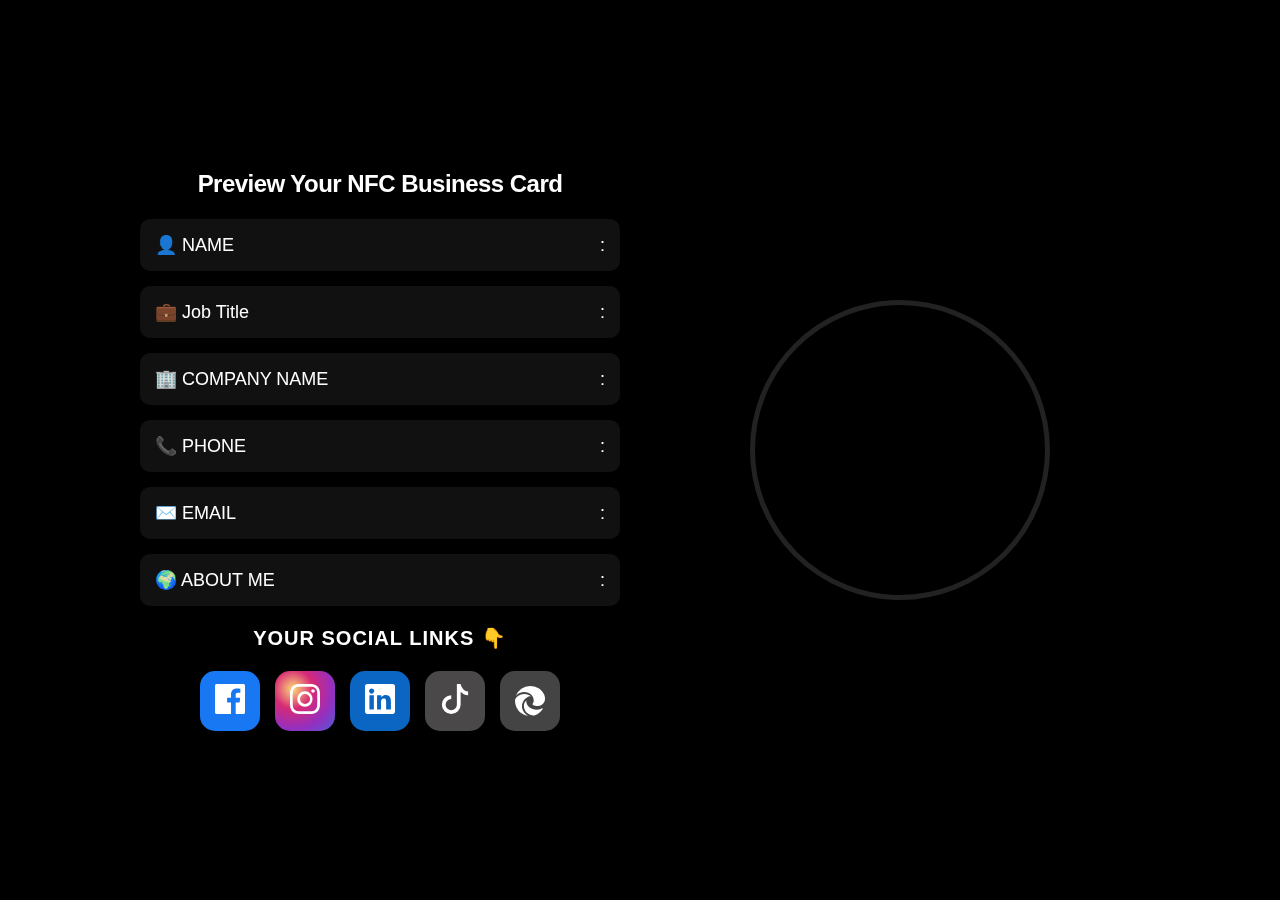
==== profile-preview.html @ 0a877a1e "User" ====
<!DOCTYPE html>
<html lang="en">
<head>
  <meta charset="UTF-8">
  <meta name="viewport" content="width=device-width, initial-scale=1.0">
  <title>Business Card Preview</title>
  <meta property="og:title" content="Main page" />
    <meta name="twitter:title" content="Main page" />
    <meta name="description" content="This is the main (index) page of your project." />
    <meta name="og:description" content="This is the main (index) page of your project." />
    <meta name="twitter:description" content="This is the main (index) page of your project." />
    <meta name="og:image" content="assets/uploads/synq-tech-black.jpg?p=eu3pl4hW" />
    <meta name="twitter:image" content="assets/uploads/synq-tech-black.jpg?p=eu3pl4hW" />
    <link rel="icon" sizes="any" href="assets/svg/favicon-default.svg" type="image/svg+xml">

    <link rel="preconnect" href="https://fonts.gstatic.com/" crossorigin>
    <link href="css/slides-customized.min.css?p=eu3pl4hW&rnd=26129" rel="stylesheet" type="text/css" id="js-slides-css">

    
    <!-- Fonts and Material Icons -->
    <link rel="stylesheet" as="font" href="https://fonts.googleapis.com/css2?family=Material+Icons&display=swap" id="js-google-fonts" />
    <style id="js-slides-fonts">
        .slides { font-family: -apple-system,BlinkMacSystemFont,"Segoe UI",Roboto,Oxygen-Sans,Ubuntu,Cantarell,"Helvetica Neue",sans-serif; }
    </style>
<link rel="stylesheet" type="text/css" href="https://cdn.jsdelivr.net/npm/slick-carousel@1.8.1/slick/slick.css"/>
<link href="css/swiper.min.css" rel="stylesheet" type="text/css">
<link href="css/custom_5Hx3C0cw.css?p=eu3pl4hW&rnd=878998" rel="stylesheet" type="text/css">    
    <link rel="preload" href="assets/svg/icon-set.svg?p=eu3pl4hW" as="image" type="image/svg+xml" crossorigin>

<!-- Global site tag (gtag.js) - Google Analytics -->
<script async src="https://www.googletagmanager.com/gtag/js?id="></script>
<script>
  window.dataLayer = window.dataLayer || [];
  function gtag(){dataLayer.push(arguments);}
  gtag('js', new Date());

  gtag('config', '');
</script>

  <style>
    * {
      margin: 0;
      padding: 0;
      box-sizing: border-box;
      font-family: 'Arial', sans-serif;
    }

    body {
      background-color: #000;
      color: #fff;
      display: flex;
      justify-content: center;
      align-items: center;
      min-height: 100vh;
    }

    .preview-container {
      display: flex;
      max-width: 1000px;
      width: 90%;
      gap: 40px;
      align-items: center;
    }

    .details {
      flex: 1;
    }

    .details h1 {
      font-size: 24px;
      margin-bottom: 20px;
      text-align: center;
    }

    .info-item {
      display: flex;
      align-items: center;
      justify-content: space-between;
      background-color: #111;
      padding: 15px;
      margin-bottom: 15px;
      border-radius: 10px;
      font-size: 18px;
      cursor: pointer;
      transition: background-color 0.3s;
    }

    .info-item:hover {
      background-color: #333;
    }

    .social-links {
      margin-top: 20px;
      text-align: center;
    }

    .social-links h2 {
      margin-bottom: 10px;
      font-size: 16px;
      text-transform: uppercase;
    }

    .social-icons {
      display: grid;
      grid-template-columns: repeat(3, 1fr);
      gap: 10px;
      justify-items: center;
    }

    .social-button {
      background-color: #222;
      border: none;
      border-radius: 10px;
      padding: 15px;
      cursor: pointer;
      transition: background-color 0.3s;
    }

    .social-button:hover {
      background-color: #444;
    }

    .social-button svg {
      width: 24px;
      height: 24px;
      fill: #fff;
    }

    .avatar {
      flex: 1;
      display: flex;
      justify-content: center;
    }

    .avatar img {
      width: 300px;
      height: 300px;
      border-radius: 50%;
      object-fit: cover;
      border: 5px solid #222;
    }
    .social-links {
      text-align: center;
    }

    .social-links h2 {
      font-size: 20px;
      margin-bottom: 20px;
      text-transform: uppercase;
      letter-spacing: 1px;
    }

    .social-icons {
      display: flex;
      gap: 15px;
      justify-content: center;
    }

    .social-button {
      width: 60px;
      height: 60px;
      border-radius: 15px;
      display: flex;
      justify-content: center;
      align-items: center;
      transition: transform 0.3s;
      cursor: pointer;
    }

    .social-button:hover {
      transform: scale(1.1);
    }

    /* Specific Colors for Each Platform */
    .facebook {
      background-color: #1877F2;
    }

    .instagram {
      background: radial-gradient(circle at 30% 30%, #feda75, #d62976, #962fbf, #4f5bd5);
    }

    .linkedin {
      background-color: #0A66C2;
    }

    .tiktok {
      background-color: #4a4848;
      
    }

    .website {
      background-color: #444;
    }

    .social-button svg {
      width: 30px;
      height: 30px;
      fill: #fff;
    }
  </style>
</head>
<body>
  <nav class="sidebar" data-sidebar-id="1">
    <div class="close"><svg><use href="assets/svg/icons.svg#close"></use></svg></div>
    <div class="content">
       <div class="center"><a class="button blue rounded small" href="login.html">LOGIN</a> <a class="button green rounded small" href="pricing.html">BUY CARD</a></div>
      <ul class="mainMenu margin-top-3">
        <li><a href="index.html">HOME</a></li>
        <li><a href="how-it-works.html">HOW IT WORKS</a></li>
        <li><a href="pricing.html">PRICING</a></li>
        <li><a href="contact.html">CONTACT US</a></li>
      </ul>
       <ul class="subMenu small opacity-8">
        <li><a href="#">FAQ</a></li>
        <li><a href="#">TERMS & CONDITIONS</a></li>
        <li><a href="#">ABOUT US</a></li>
       
      </ul>
      <ul class="social opacity-8">
        <li><a href="#"><svg><use href="assets/svg/icons.svg#facebook"></use></svg></a></li>
        <li><a href="#"><svg><use href="assets/svg/icons.svg#twitter"></use></svg></a></li>
        <li><a href="#"><svg><use href="assets/svg/icons.svg#instagram"></use></svg></a></li>
      </ul>
    </div>
  </nav>

  
  <div class="preview-container">
    <!-- Left Side: Details -->
    <div class="details">
      <h1>Preview Your NFC Business Card</h1>

      <div class="info-item">
        <span>👤 NAME</span>
        <span>:</span>
      </div>

      <div class="info-item">
        <span>💼 Job Title</span>
        <span>:</span>
      </div>

      <div class="info-item">
        <span>🏢 COMPANY NAME</span>
        <span>:</span>
      </div>

      <div class="info-item">
        <span>📞 PHONE</span>
        <span>:</span>
      </div>

      <div class="info-item">
        <span>✉️ EMAIL</span>
        <span>:</span>
      </div>

      <div class="info-item">
        <span>🌍 ABOUT ME</span>
        <span>:</span>
      </div>

      <div class="social-links">
        <h2>Your Social Links 👇</h2>
        <div class="social-icons">
          <!-- Facebook -->
          <div class="social-button facebook">
            <a href="https://www.facebook.com/@yourprofile" title="facebook" target="_blank">
            <svg xmlns="http://www.w3.org/2000/svg" viewBox="0 0 24 24">
              <path d="M22.675 0H1.325C.594 0 0 .593 0 1.324v21.351C0 23.407.593 24 1.325 24H12.82v-9.294H9.692v-3.622h3.127V8.412c0-3.1 1.893-4.788 4.658-4.788 1.324 0 2.462.099 2.795.143v3.24l-1.917.001c-1.504 0-1.794.715-1.794 1.763v2.312h3.587l-.467 3.622h-3.12V24h6.116c.73 0 1.324-.593 1.324-1.325V1.325C24 .593 23.407 0 22.675 0z"/>
            </svg>
          </a>
          </div>
    
          <!-- Instagram -->
          <div class="social-button instagram">
            <a href="https://www.instagram.com/@yourprofile" title="instagram" target="_blank">
              <svg xmlns="http://www.w3.org/2000/svg" width="16" height="16" fill="currentColor" class="bi bi-instagram" viewBox="0 0 16 16">
                <path d="M8 0C5.829 0 5.556.01 4.703.048 3.85.088 3.269.222 2.76.42a3.9 3.9 0 0 0-1.417.923A3.9 3.9 0 0 0 .42 2.76C.222 3.268.087 3.85.048 4.7.01 5.555 0 5.827 0 8.001c0 2.172.01 2.444.048 3.297.04.852.174 1.433.372 1.942.205.526.478.972.923 1.417.444.445.89.719 1.416.923.51.198 1.09.333 1.942.372C5.555 15.99 5.827 16 8 16s2.444-.01 3.298-.048c.851-.04 1.434-.174 1.943-.372a3.9 3.9 0 0 0 1.416-.923c.445-.445.718-.891.923-1.417.197-.509.332-1.09.372-1.942C15.99 10.445 16 10.173 16 8s-.01-2.445-.048-3.299c-.04-.851-.175-1.433-.372-1.941a3.9 3.9 0 0 0-.923-1.417A3.9 3.9 0 0 0 13.24.42c-.51-.198-1.092-.333-1.943-.372C10.443.01 10.172 0 7.998 0zm-.717 1.442h.718c2.136 0 2.389.007 3.232.046.78.035 1.204.166 1.486.275.373.145.64.319.92.599s.453.546.598.92c.11.281.24.705.275 1.485.039.843.047 1.096.047 3.231s-.008 2.389-.047 3.232c-.035.78-.166 1.203-.275 1.485a2.5 2.5 0 0 1-.599.919c-.28.28-.546.453-.92.598-.28.11-.704.24-1.485.276-.843.038-1.096.047-3.232.047s-2.39-.009-3.233-.047c-.78-.036-1.203-.166-1.485-.276a2.5 2.5 0 0 1-.92-.598 2.5 2.5 0 0 1-.6-.92c-.109-.281-.24-.705-.275-1.485-.038-.843-.046-1.096-.046-3.233s.008-2.388.046-3.231c.036-.78.166-1.204.276-1.486.145-.373.319-.64.599-.92s.546-.453.92-.598c.282-.11.705-.24 1.485-.276.738-.034 1.024-.044 2.515-.045zm4.988 1.328a.96.96 0 1 0 0 1.92.96.96 0 0 0 0-1.92m-4.27 1.122a4.109 4.109 0 1 0 0 8.217 4.109 4.109 0 0 0 0-8.217m0 1.441a2.667 2.667 0 1 1 0 5.334 2.667 2.667 0 0 1 0-5.334"/>
              </svg>           
          </a>
          </div>
    
          <!-- LinkedIn -->
          <div class="social-button linkedin">
            <a href="https://www.linkedin.com/@yourprofile" title="LinkedIn" target="_blank">
            <svg xmlns="http://www.w3.org/2000/svg" viewBox="0 0 24 24">
              <path d="M22.23 0H1.77C.792 0 0 .774 0 1.729v20.542C0 23.227.792 24 1.77 24h20.46c.977 0 1.77-.774 1.77-1.729V1.729C24 .774 23.207 0 22.23 0zM7.088 20.452H3.543V9.045h3.545v11.407zM5.315 7.775c-1.148 0-2.078-.937-2.078-2.095 0-1.157.93-2.094 2.078-2.094 1.146 0 2.078.937 2.078 2.094 0 1.158-.932 2.095-2.078 2.095zM20.452 20.452h-3.545v-5.68c0-1.355-.026-3.103-1.891-3.103-1.892 0-2.182 1.476-2.182 2.994v5.789H9.636V9.045h3.4v1.561h.048c.474-.899 1.637-1.848 3.373-1.848 3.607 0 4.272 2.373 4.272 5.463v6.231z"/>
            </svg>
          </a>
          </div>

          <!-- Tik-tok -->
          <div class="social-button tiktok">
            <a href="https://www.tiktok.com/@yourprofile" title="TikTok" target="_blank">
              <svg xmlns="http://www.w3.org/2000/svg" width="16" height="16" fill="currentColor" class="bi bi-tiktok" viewBox="0 0 16 16">
                <path d="M9 0h1.98c.144.715.54 1.617 1.235 2.512C12.895 3.389 13.797 4 15 4v2c-1.753 0-3.07-.814-4-1.829V11a5 5 0 1 1-5-5v2a3 3 0 1 0 3 3z"/>
              </svg>
            </a>
          </div>
          
           <!-- Website -->
           <div class="social-button website">
            <a href="https://www.website.com/" title="website" target="_blank"></a>
            <svg xmlns="http://www.w3.org/2000/svg" width="16" height="16" fill="currentColor" class="bi bi-browser-edge" viewBox="0 0 16 16">
              <path d="M9.482 9.341c-.069.062-.17.153-.17.309 0 .162.107.325.3.456.877.613 2.521.54 2.592.538h.002c.667 0 1.32-.18 1.894-.519A3.84 3.84 0 0 0 16 6.819c.018-1.316-.44-2.218-.666-2.664l-.04-.08C13.963 1.487 11.106 0 8 0A8 8 0 0 0 .473 5.29C1.488 4.048 3.183 3.262 5 3.262c2.83 0 5.01 1.885 5.01 4.797h-.004v.002c0 .338-.168.832-.487 1.244l.006-.006z"/>
              <path d="M.01 7.753a8.14 8.14 0 0 0 .753 3.641 8 8 0 0 0 6.495 4.564 5 5 0 0 1-.785-.377h-.01l-.12-.075a5.5 5.5 0 0 1-1.56-1.463A5.543 5.543 0 0 1 6.81 5.8l.01-.004.025-.012c.208-.098.62-.292 1.167-.285q.194.001.384.033a4 4 0 0 0-.993-.698l-.01-.005C6.348 4.282 5.199 4.263 5 4.263c-2.44 0-4.824 1.634-4.99 3.49m10.263 7.912q.133-.04.265-.084-.153.047-.307.086z"/>
              <path d="M10.228 15.667a5 5 0 0 0 .303-.086l.082-.025a8.02 8.02 0 0 0 4.162-3.3.25.25 0 0 0-.331-.35q-.322.168-.663.294a6.4 6.4 0 0 1-2.243.4c-2.957 0-5.532-2.031-5.532-4.644q.003-.203.046-.399a4.54 4.54 0 0 0-.46 5.898l.003.005c.315.441.707.821 1.158 1.121h.003l.144.09c.877.55 1.721 1.078 3.328.996"/>
            </svg>
          </a>
          </div>

        </div>
      </div>
    </div>

    <!-- Right Side: Avatar -->
    <div class="avatar">
      <img src="https://via.placeholder.com/300" alt="Avatar">
    </div>
  </div>

</body>
</html>
---- css/slides-customized.min.css ----
﻿html,body,div,span,applet,object,iframe,h1,h2,h3,h4,h5,h6,p,hr,blockquote,pre,a,abbr,acronym,address,big,cite,code,del,dfn,em,img,ins,kbd,q,s,samp,small,strike,strong,sub,sup,tt,var,b,u,i,center,dl,dt,dd,ol,ul,li,fieldset,form,label,legend,table,caption,tbody,tfoot,thead,tr,th,td,article,aside,canvas,details,embed,figure,figcaption,footer,header,hgroup,menu,nav,output,ruby,section,summary,time,mark,audio,video{border:0;vertical-align:baseline;margin:0;padding:0}article,aside,details,figcaption,figure,footer,header,hgroup,menu,nav,section{display:block}ol,ul,li{list-style:none}blockquote,q{quotes:none}blockquote:before,blockquote:after,q:before,q:after{content:none}table{border-collapse:collapse;border-spacing:0}b,strong{font-weight:600}html{position:static !important;top:0 !important;box-sizing:border-box}*,*:before,*:after{box-sizing:inherit}.white{background:#fff !important;color:#fff !important}.white svg{fill:#fff !important}.text-white{color:#fff !important}.text-white.button svg{fill:#fff !important}.stroke.button.white{color:#fff !important;border-color:#fff !important}.stroke.button.white svg{fill:#fff !important}.customBlueButton{background:#515776 !important;color:#fff !important}.customBlueButton svg{fill:#fff !important}.text-customBlueButton{color:#515776 !important}.text-customBlueButton.button svg{fill:#515776 !important}.stroke.button.customBlueButton{color:#515776 !important;border-color:#515776 !important}.stroke.button.customBlueButton svg{fill:#515776 !important}.customBlue{background:#ebf3fe !important;color:#fff !important}.customBlue svg{fill:#fff !important}.text-customBlue{color:#ebf3fe !important}.text-customBlue.button svg{fill:#ebf3fe !important}.stroke.button.customBlue{color:#ebf3fe !important;border-color:#ebf3fe !important}.stroke.button.customBlue svg{fill:#ebf3fe !important}.customBlueButton-2{background:#e9f4fe !important;color:#fff !important}.customBlueButton-2 svg{fill:#fff !important}.text-customBlueButton-2{color:#e9f4fe !important}.text-customBlueButton-2.button svg{fill:#e9f4fe !important}.stroke.button.customBlueButton-2{color:#e9f4fe !important;border-color:#e9f4fe !important}.stroke.button.customBlueButton-2 svg{fill:#e9f4fe !important}.customBlue-2{background:#21334a !important;color:#fff !important}.customBlue-2 svg{fill:#fff !important}.text-customBlue-2{color:#21334a !important}.text-customBlue-2.button svg{fill:#21334a !important}.stroke.button.customBlue-2{color:#21334a !important;border-color:#21334a !important}.stroke.button.customBlue-2 svg{fill:#21334a !important}:focus{outline:none !important}html{margin:0;padding:0;overflow:hidden;-webkit-backface-visibility:hidden;backface-visibility:hidden}body{width:100%;height:100%}html,body{max-width:100%;overflow-x:hidden;-webkit-tap-highlight-color:transparent}html.scrollable,html.scrollable body{overflow-y:auto;-webkit-overflow-scrolling:touch}img{max-width:100%;display:inline-block}img.round{border-radius:999px}img.rounded{border-radius:6px}.slides{color:#fff;fill:#fff;hyphens:none;background:#111;-webkit-font-smoothing:antialiased}.slides.bodyWhite{background:#fff}.slides.desktopSwipe{cursor:-webkit-grab}.slides.desktopSwipe:active{cursor:-webkit-grabbing}.slides.desktopSwipe .slide .container .wrap{cursor:inherit}.button{display:inline-block;border-radius:3px;padding:14px 22px;color:#fff;border:none;outline:none;text-decoration:none;background:#202020;font-size:16px;line-height:1.5;font-weight:500;text-align:center;vertical-align:top;cursor:pointer;overflow:hidden;backface-visibility:hidden;letter-spacing:normal !important;position:relative;white-space:nowrap;transform:translate3d(0, 0, 0);box-shadow:0 1px 4px rgba(0, 0, 0, 0.1),0 2px 6px rgba(0, 0, 0, 0.1);-webkit-appearance:none;margin-bottom:10px;transition:.3s;user-select:none !important}@media(max-width: 767px){.button{max-width:100%;white-space:normal}}.slide .button,.popup .button{margin-left:5px;margin-right:5px}.slide .button.small,.popup .button.small{margin-left:4px;margin-right:4px}.button.wide{margin-left:0 !important;margin-right:0 !important}.button .material-icons{position:relative;vertical-align:middle;margin-right:8px;font-size:20px;top:-2px;user-select:none !important}.button .material-icons.small{font-size:17px;bottom:1px}.button .material-icons.right{margin-left:8px;margin-right:0px}.button svg{width:20px;height:20px;margin-top:-3px;vertical-align:middle;margin-right:10px;pointer-events:none !important;position:relative}.button svg *{pointer-events:none !important}.button svg.right{margin-right:0;margin-left:10px}.button.actionButton{display:inline-block;height:42px;width:42px;padding:12px;border-radius:40px;z-index:999;background:rgba(0, 0, 0, 0.3);line-height:1;box-shadow:0 0 0 1px rgba(255, 255, 255, 0.05);cursor:pointer;-ms-touch-action:manipulation;touch-action:manipulation;vertical-align:top}.button.actionButton svg{width:18px;height:18px;fill:#fff !important;top:2px;vertical-align:bottom}.button.actionButton .material-icons{margin:0;position:relative;left:-3px;top:-3px;font-size:24px}.button.actionButton.big{width:50px;height:50px;padding:16px}.button.actionButton.big .material-icons{font-size:24px}.button.actionButton.big svg{width:22px;height:22px;left:-2px;top:0px}.button.actionButton.larger{width:80px;height:80px;padding:21px}.button.actionButton.larger .material-icons{font-size:38px;top:0;left:0}.button.actionButton.larger svg{margin:0 auto;width:30px;height:30px;left:0px;top:4px}.button.actionButton.stroke{box-shadow:none;padding:10px}.button.actionButton:hover:not(:active){transform:translateY(0) !important}.button.actionButton.rounded{border-radius:6px}.button.actionButton svg,.slide.whiteSlide .button.actionButton svg{fill:#fff}.button.actionButton.sound [class*=sound-]{position:absolute;opacity:0;transition:.5s;left:13px;top:16px}.button.actionButton.sound.stroke [class*=sound-]{left:11px;top:14px}.button.actionButton.sound.playing .sound-on,.button.actionButton.sound:not(.playing) .sound-off{opacity:1}.button.actionButton.transparent{background-color:transparent}.button:hover{box-shadow:0 2px 4px rgba(0, 0, 0, 0.15),0 3px 9px rgba(0, 0, 0, 0.15);opacity:1;transform:translateY(0px) !important;transition:.35s !important}.button:hover:after{opacity:.5}.button:active{box-shadow:0 3px 6px 0 rgba(0, 0, 0, 0.1),0 0px 10px 0 rgba(0, 0, 0, 0.1),0 1px 4px -1px rgba(0, 0, 0, 0.1);transform:translateY(2px) !important;transition:.35s !important}.button:active:after{opacity:1}.button.uppercase{font-size:15px;padding-top:15px;padding-bottom:15px}.button.lowercase{text-transform:lowercase;letter-spacing:0em;font-weight:300}.button.round{border-radius:99px;padding-left:24px;padding-right:24px}.button.rounded{border-radius:6px}.button.rectangular{border-radius:1px}.button.square{border-radius:0px}.button.stroke{color:#202020;border:2px solid;background-color:transparent !important;padding:12px 20px}.slide.whiteSlide .button.stroke{color:#202020}.button.stroke.round{padding-left:26px;padding-right:26px}.button.stroke.uppercase{padding-top:13px;padding-bottom:13px}.button.stroke.uppercase svg{margin-bottom:-2px}.button.stroke.uppercase.small{padding:11px 15px}.button.stroke.small{border:1px solid;padding-top:9px;padding-bottom:9px}@media(min-width: 768px){.button.stroke.big{padding:14px 28px}.button.stroke.big.uppercase{padding-top:16px;padding-bottom:16px}}.button.stroke:not(.flat):hover{box-shadow:inset 0 -100px 0 rgba(41, 41, 41, 0.05),0 4px 6px 0 rgba(0, 0, 0, 0.1),0 1px 10px 0 rgba(0, 0, 0, 0.1),0 2px 4px -1px rgba(0, 0, 0, 0.1)}.button.thin-stroke{color:#202020;font-weight:300;border:1px solid;background-color:transparent !important;padding:13px 21px 13px}.slide.whiteSlide .button.thin-stroke{color:#202020}.button.thin-stroke.small{padding:9px 15px}.button.flat:not(:hover){box-shadow:none}.button:not(.stroke) svg{fill:#fff}.button.small{font-size:15px;font-weight:500;padding:10px 16px 10px}.button.small .material-icons{vertical-align:bottom;position:relative;font-size:18px;margin-right:8px;bottom:1px}.button.small .material-icons.right{margin-left:8px;margin-right:0px}.button.small svg{width:16px;height:16px;margin-right:10px;top:0px}.button.small svg.right{margin-right:0;margin-left:10px}.button.small.round{padding-left:18px;padding-right:18px}.button.small.rounded{border-radius:6px}.button.small.uppercase{font-size:12px;padding:12px 16px;letter-spacing:.125em}.button.small.uppercase.round{padding-left:19px;padding-right:19px}@media(min-width: 768px){.button.big{font-size:20px;padding:16px 26px}.button.big.round{padding-left:28px;padding-right:28px}.button.big.rounded{border-radius:7px}.button.big.uppercase{font-size:16px;padding:19px 28px}.button.big.uppercase.round{padding-left:32px;padding-right:32px}.button.big .material-icons{margin-right:10px;font-size:24px;top:-2px}.button.big .material-icons.right{margin-left:10px;margin-right:0px}.button.big svg{width:24px;height:24px;margin-right:11px;top:0}.button.big svg.right{margin-right:0;margin-left:11px}}.button.empty{padding:0 !important;background-color:transparent !important;font-size:0 !important;margin:0;box-shadow:none}.button.hollow{padding:0 !important;background-color:transparent !important;font-size:0 !important;box-shadow:none !important}.button.hollow svg{margin:0}.button.shade{position:relative}.button.shade:after{content:"";position:absolute;top:0;left:0;width:100%;height:100%;background:#292929;opacity:0;transition:.25s}.button.shade:hover:after{opacity:.15}.button.shade:active:after{opacity:.2}.button.play{width:90px;height:90px;border-radius:50%;padding:27px;margin-left:0px;margin-right:0px}.button.play svg{fill:#fff;width:35px;height:36px;margin:0}.button.play.small{width:60px;height:60px;border-radius:50%;padding:17px 19px}.button.play.small svg{fill:#fff;width:23px;height:23px}.button.play:hover{transform:scale(1.05)}.button.gradient{position:relative}.button.gradient:before{content:"";position:absolute;top:0;left:0;width:100%;height:100%;background:-webkit-gradient(linear, left top, left bottom, from(#fff), to(#000));background:linear-gradient(to bottom, #fff 0%, #000 100%);z-index:-1;opacity:.1}.form-group-left{border-top-right-radius:0 !important;border-bottom-right-radius:0 !important;margin-right:0 !important}.form-group-center{border-radius:0 !important;margin-right:0 !important;margin-left:0 !important}.form-group-right{border-top-left-radius:0 !important;border-bottom-left-radius:0 !important;margin-left:0 !important}.slide.whiteSlide .button.white:hover{box-shadow:0 4px 6px 0 rgba(0, 0, 0, 0.1),0 1px 10px 0 rgba(0, 0, 0, 0.1)}.slide.whiteSlide .button.white:hover:after{opacity:.3}.roundButton{border-radius:50px;height:50px;width:50px;padding:14px;margin:5px}.roundButton svg{bottom:2px}@media(max-width: 319px){.button.uppercase,.uppercase{letter-spacing:.07em}}.button.uppercase{letter-spacing:.125em !important;text-indent:-0.1em !important;font-weight:700 !important}.material-icons{font-family:"Material Icons";font-weight:normal;font-style:normal;font-size:24px;display:inline-block;line-height:1;text-transform:none;letter-spacing:normal;word-wrap:normal;white-space:nowrap;direction:ltr;-webkit-font-smoothing:antialiased;text-rendering:optimizeLegibility;-moz-osx-font-smoothing:grayscale;font-feature-settings:"liga"}.material-icons.md-18{font-size:18px}.material-icons.md-24{font-size:24px}.material-icons.md-36{font-size:36px}.material-icons.md-48{font-size:48px}.slide.whiteSlide svg:not(.noFill){fill:#202020}.svgContainer,.embedContainer{position:relative;width:100%;height:0;padding:0}.svgContainer svg.scale,.embedContainer .scale{position:absolute;height:100%;width:100%;left:0;top:0}.dots{font-size:0}.dot{padding:7px;display:inline-block}.dot:after{content:"";display:inline-block;width:6px;height:6px;background:#fff;border-radius:50%;opacity:.5;transition:.25s}.dot.big .dot:after{width:14px;height:14px}.slide.whiteSlide .dot:after{background:#111}.slides:not(.mobile).dot:hover:after{transform:scale(1.333333);opacity:1}.dot:active:after,.dot.selected:after{opacity:1;transform:scale(1.675)}.tabs{color:#fff;max-width:260px;border-radius:5px}.tabs li{padding:16px 20px;letter-spacing:2.5px;font-size:12px;transition:.15s;margin-top:-1px;border:1px solid rgba(255, 255, 255, 0.3)}.tabs li:not(:last-child){border-bottom:0}.tabs li:first-child{border-radius:6px 6px 0 0}.tabs li:last-child{border-radius:0 0 6px 6px}.tabs li.selected{background:#fff;color:#202020}.slide.whiteSlide .tabs li{border-color:#e5e5e5;color:#202020}.slide.whiteSlide .tabs li.selected{background:#202020;border-color:#202020;color:#fff}.links li{font-size:17px;letter-spacing:0;padding:4px 0}.slides-form{font-family:inherit}.slides-form button{font-family:inherit}.slides-form label,.slides-form .label{display:block;font-size:14px;margin-top:12px;margin-bottom:2px}.slides-form label.uppercase,.slides-form .label.uppercase{font-size:14px}.slides-form input[type=text],.slides-form input[type=name],.slides-form input[type=email],.slides-form input[type=password],.slides-form input[type=tel],.slides-form input[type=number],.slides-form textarea,.slides-form select{font-family:inherit;background-color:#fff;position:relative;background:#fff;padding:16px;border:none;font-size:16px;color:#242424;outline:none;border-radius:3px;width:100%;-webkit-appearance:none;-moz-appearance:none;appearance:none;border:1px solid rgba(0, 0, 0, 0.1);transition:.15s}.slides-form input[type=text].flat,.slides-form input[type=text]:focus,.slides-form input[type=name].flat,.slides-form input[type=name]:focus,.slides-form input[type=email].flat,.slides-form input[type=email]:focus,.slides-form input[type=password].flat,.slides-form input[type=password]:focus,.slides-form input[type=tel].flat,.slides-form input[type=tel]:focus,.slides-form input[type=number].flat,.slides-form input[type=number]:focus,.slides-form textarea.flat,.slides-form textarea:focus,.slides-form select.flat,.slides-form select:focus{border-color:rgba(0, 0, 0, 0.2)}.slides-form input[type=text]:hover,.slides-form input[type=name]:hover,.slides-form input[type=email]:hover,.slides-form input[type=password]:hover,.slides-form input[type=tel]:hover,.slides-form input[type=number]:hover,.slides-form textarea:hover,.slides-form select:hover{border-color:rgba(0, 0, 0, 0.2)}.slides-form input[type=text]:focus,.slides-form input[type=name]:focus,.slides-form input[type=email]:focus,.slides-form input[type=password]:focus,.slides-form input[type=tel]:focus,.slides-form input[type=number]:focus,.slides-form textarea:focus,.slides-form select:focus{border-color:#2671db;z-index:10}.slides-form input[type=text]:focus::-webkit-input-placeholder,.slides-form input[type=name]:focus::-webkit-input-placeholder,.slides-form input[type=email]:focus::-webkit-input-placeholder,.slides-form input[type=password]:focus::-webkit-input-placeholder,.slides-form input[type=tel]:focus::-webkit-input-placeholder,.slides-form input[type=number]:focus::-webkit-input-placeholder,.slides-form textarea:focus::-webkit-input-placeholder,.slides-form select:focus::-webkit-input-placeholder{color:#242424;font-weight:400;opacity:0}.slides-form input[type=text]:focus:-moz-placeholder,.slides-form input[type=name]:focus:-moz-placeholder,.slides-form input[type=email]:focus:-moz-placeholder,.slides-form input[type=password]:focus:-moz-placeholder,.slides-form input[type=tel]:focus:-moz-placeholder,.slides-form input[type=number]:focus:-moz-placeholder,.slides-form textarea:focus:-moz-placeholder,.slides-form select:focus:-moz-placeholder{color:#242424;font-weight:400;opacity:0}.slides-form input[type=text]:focus::-moz-placeholder,.slides-form input[type=name]:focus::-moz-placeholder,.slides-form input[type=email]:focus::-moz-placeholder,.slides-form input[type=password]:focus::-moz-placeholder,.slides-form input[type=tel]:focus::-moz-placeholder,.slides-form input[type=number]:focus::-moz-placeholder,.slides-form textarea:focus::-moz-placeholder,.slides-form select:focus::-moz-placeholder{color:#242424;font-weight:400;opacity:0}.slides-form input[type=text]:focus:-ms-input-placeholder,.slides-form input[type=name]:focus:-ms-input-placeholder,.slides-form input[type=email]:focus:-ms-input-placeholder,.slides-form input[type=password]:focus:-ms-input-placeholder,.slides-form input[type=tel]:focus:-ms-input-placeholder,.slides-form input[type=number]:focus:-ms-input-placeholder,.slides-form textarea:focus:-ms-input-placeholder,.slides-form select:focus:-ms-input-placeholder{color:#242424;font-weight:400;opacity:0}.slides-form input[type=text]:not(textarea).round,.slides-form input[type=name]:not(textarea).round,.slides-form input[type=email]:not(textarea).round,.slides-form input[type=password]:not(textarea).round,.slides-form input[type=tel]:not(textarea).round,.slides-form input[type=number]:not(textarea).round,.slides-form textarea:not(textarea).round,.slides-form select:not(textarea).round{border-radius:22px;padding-left:22px;padding-right:22px}.slides-form input[type=text].rounded,.slides-form input[type=name].rounded,.slides-form input[type=email].rounded,.slides-form input[type=password].rounded,.slides-form input[type=tel].rounded,.slides-form input[type=number].rounded,.slides-form textarea.rounded,.slides-form select.rounded{border-radius:6px}.slides-form input[type=text]:after,.slides-form input[type=name]:after,.slides-form input[type=email]:after,.slides-form input[type=password]:after,.slides-form input[type=tel]:after,.slides-form input[type=number]:after,.slides-form textarea:after,.slides-form select:after{content:"";position:absolute;top:0;left:0;right:0;bottom:0;background:#fff}@media(min-width: 768px){.slides-form input[type=text],.slides-form input[type=name],.slides-form input[type=email],.slides-form input[type=password],.slides-form input[type=tel],.slides-form input[type=number],.slides-form textarea,.slides-form select{max-width:300px}}.slides-form input[type=text]::-webkit-input-placeholder,.slides-form input[type=name]::-webkit-input-placeholder,.slides-form input[type=email]::-webkit-input-placeholder,.slides-form input[type=password]::-webkit-input-placeholder,.slides-form input[type=tel]::-webkit-input-placeholder,.slides-form input[type=number]::-webkit-input-placeholder,.slides-form textarea::-webkit-input-placeholder,.slides-form select::-webkit-input-placeholder{color:#242424;font-weight:400;opacity:.5}.slides-form input[type=text]:-moz-placeholder,.slides-form input[type=name]:-moz-placeholder,.slides-form input[type=email]:-moz-placeholder,.slides-form input[type=password]:-moz-placeholder,.slides-form input[type=tel]:-moz-placeholder,.slides-form input[type=number]:-moz-placeholder,.slides-form textarea:-moz-placeholder,.slides-form select:-moz-placeholder{color:#242424;font-weight:400;opacity:.5}.slides-form input[type=text]::-moz-placeholder,.slides-form input[type=name]::-moz-placeholder,.slides-form input[type=email]::-moz-placeholder,.slides-form input[type=password]::-moz-placeholder,.slides-form input[type=tel]::-moz-placeholder,.slides-form input[type=number]::-moz-placeholder,.slides-form textarea::-moz-placeholder,.slides-form select::-moz-placeholder{color:#242424;font-weight:400;opacity:.5}.slides-form input[type=text]:-ms-input-placeholder,.slides-form input[type=name]:-ms-input-placeholder,.slides-form input[type=email]:-ms-input-placeholder,.slides-form input[type=password]:-ms-input-placeholder,.slides-form input[type=tel]:-ms-input-placeholder,.slides-form input[type=number]:-ms-input-placeholder,.slides-form textarea:-ms-input-placeholder,.slides-form select:-ms-input-placeholder{color:#242424;font-weight:400;opacity:.5}.slides-form input[type=text],.slides-form input[type=name],.slides-form input[type=email],.slides-form input[type=password],.slides-form input[type=tel],.slides-form input[type=number],.slides-form select{height:52px;padding:0 16px}.slides-form textarea{font-weight:400;line-height:1.5;padding-top:10px !important;max-height:200px;max-width:100%;min-height:52px}.slides-form textarea.d{border-radius:15px !important}.slides-form textarea.round{border-radius:22px !important}.slides-form select{background-image:url('data:image/svg+xml;charset=UTF-8,<svg xmlns="http://www.w3.org/2000/svg" width="37" height="7"><path fill="rgb(23,23,23)" d="M14.022 0l5.978 6 6-6z"/></svg>');background-repeat:no-repeat;background-position:right;-webkit-appearance:none;-moz-appearance:none;appearance:none}.slides-form input[type=text],.slides-form input[type=name],.slides-form input[type=email],.slides-form input[type=password],.slides-form input[type=tel],.slides-form input[type=number],.slides-form input[type=submit],.slides-form button[type=submit],.slides-form select,.slides-form textarea{margin:5px}@media(min-width: 768px){.slides-form input[type=text],.slides-form input[type=name],.slides-form input[type=email],.slides-form input[type=password],.slides-form input[type=tel],.slides-form input[type=number],.slides-form input[type=submit],.slides-form button[type=submit],.slides-form select,.slides-form textarea{max-width:300px}}@media(max-width: 768px){.slides-form input[type=text],.slides-form input[type=name],.slides-form input[type=email],.slides-form input[type=password],.slides-form input[type=tel],.slides-form input[type=number],.slides-form input[type=submit],.slides-form button[type=submit],.slides-form select,.slides-form textarea{margin-left:auto !important;margin-right:auto !important;width:100%;display:block !important}}.slides-form input[type=text].wide,.slides-form input[type=name].wide,.slides-form input[type=email].wide,.slides-form input[type=password].wide,.slides-form input[type=tel].wide,.slides-form input[type=submit].wide,.slides-form input[type=number].wide,.slides-form button[type=submit].wide,.slides-form select.wide,.slides-form textarea.wide,.slides-form label.wide{max-width:100%;width:100%;margin-left:0 !important;margin-right:0 !important}@media(min-width: 769px){.slides-form input.pair{width:50% !important;max-width:50% !important;border-top-right-radius:0px !important;border-bottom-right-radius:0px !important;margin-left:0;margin-right:0}.slides-form input.pair+.pair{border-top-left-radius:0px !important;border-bottom-left-radius:0px !important;border-top-right-radius:3px !important;border-bottom-right-radius:3px !important;width:calc(50% + 1px) !important;max-width:calc(50% + 1px) !important;margin-left:-1px}}.slides-form.center input,.slides-form.center textarea{text-align:center}.slide{position:fixed;width:100%;height:100%;background:#111;color:#fff;z-index:10;overflow:hidden}.slide.active{transform-style:preserve-3d;-webkit-backface-visibility:hidden;backface-visibility:hidden}.mobile .slide{visibility:hidden}.mobile .slide.active{visibility:visible}.slide.whiteSlide{color:#111;background:#fff}.content{overflow:hidden;position:absolute;backface-visibility:hidden;top:0;left:0;width:100%;height:100%;z-index:100;-webkit-overflow-scrolling:touch}.content.scrollBar{overflow-y:auto}.windows .defaultScroll .content{overflow:auto;overflow-x:hidden}.mobile .content{overflow:auto;overflow-x:hidden;-webkit-overflow-scrolling:touch}.fade .content{background:rgba(0, 0, 0, 0.6)}.fade-1 .content{background:rgba(0, 0, 0, 0.1)}.fade-2 .content{background:rgba(0, 0, 0, 0.2)}.fade-3 .content{background:rgba(0, 0, 0, 0.3)}.fade-4 .content{background:rgba(0, 0, 0, 0.4)}.fade-5 .content{background:rgba(0, 0, 0, 0.5)}.fade-6 .content{background:rgba(0, 0, 0, 0.6)}.fade-7 .content{background:rgba(0, 0, 0, 0.7)}.fade-8 .content{background:rgba(0, 0, 0, 0.8)}.fade-9 .content{background:rgba(0, 0, 0, 0.9)}.whiteSlide.fade .content{background:rgba(255, 255, 255, 0.6)}.whiteSlide.fade-1 .content{background:rgba(255, 255, 255, 0.1)}.whiteSlide.fade-2 .content{background:rgba(255, 255, 255, 0.2)}.whiteSlide.fade-3 .content{background:rgba(255, 255, 255, 0.3)}.whiteSlide.fade-4 .content{background:rgba(255, 255, 255, 0.4)}.whiteSlide.fade-5 .content{background:rgba(255, 255, 255, 0.5)}.whiteSlide.fade-6 .content{background:rgba(255, 255, 255, 0.6)}.whiteSlide.fade-7 .content{background:rgba(255, 255, 255, 0.7)}.whiteSlide.fade-8 .content{background:rgba(255, 255, 255, 0.8)}.whiteSlide.fade-9 .content{background:rgba(255, 255, 255, 0.9)}.container{display:table;table-layout:fixed;position:relative;width:100%;height:100%}.container .wrap{display:table-cell;text-align:center;vertical-align:middle;overflow:hidden}.container .wrap:not(.noSpaces),.container .wrap.spaceWrap,.container .wrap .spaceWrap{padding:120px calc(8% + 15px)}.container .wrap .overflowHidden{overflow:hidden}.container .wrap *{-webkit-user-select:text;-moz-user-select:text;-ms-user-select:text;user-select:text}.slide .background,.popup .background,.poster{position:absolute;top:0;left:0;width:100%;height:100%;background-position:center;background-size:cover;-webkit-backface-visibility:hidden;backface-visibility:hidden}.slide .background iframe,.popup .background iframe{border:0;position:absolute;top:0;left:0}.slide:not(.youtube) .background iframe,.popup:not(.youtube) .background iframe{width:100%;height:100%}.fix-1-12{max-width:80px !important}.fix-2-12{max-width:180px !important}.fix-3-12{max-width:280px !important}.fix-4-12{max-width:380px !important}.fix-5-12{max-width:480px !important}.fix-6-12{max-width:580px !important}.fix-7-12{max-width:680px !important}.fix-8-12{max-width:780px !important}.fix-9-12{max-width:880px !important}.fix-10-12{max-width:980px !important}.fix-11-12{max-width:1080px !important}.fix-12-12{max-width:1180px !important}[class*=fix-]{width:100% !important;margin-left:auto !important;margin-right:auto !important;float:none}.toLeft{margin-left:0 !important;margin-right:auto !important}.toRight{margin-right:0 !important;margin-left:auto !important;float:right}.toCenter{margin-left:auto !important;margin-right:auto !important}.popupTrigger,.dropdownTrigger,.sidebarTrigger{cursor:pointer}.shiftImage{margin-top:-15%;margin-bottom:-100%}.shiftImageVertical{margin-right:-100%;max-width:none}.slide.video .background{overflow:hidden}.slide.video .background video{position:absolute;top:50%;left:50%;min-width:100%;min-height:100%;width:auto;height:auto;z-index:-100;transform:translateX(-50%) translateY(-50%);background-size:cover}.slide.video .background video::-webkit-media-controls{display:none !important}.slide.video .background video::-webkit-media-controls-panel{display:none !important;-webkit-appearance:none}.slide.video .background video::-webkit-media-controls-start-playback-button{display:none !important;-webkit-appearance:none}html:not(.mobile) .slide.video .background[style]{background:none !important}.mobile .slide.video .background[style] video{display:none}.videoThumbnail{cursor:pointer;position:relative;font-size:0;overflow:hidden;line-height:0;transition:.5s}.videoThumbnail.rounded{border-radius:6px}.videoThumbnail:before{content:"";position:absolute;top:0;left:0;height:100%;width:100%;background:url("../assets/svg/video-icon.svg") no-repeat;background-position:center center;transition:.5s}.videoThumbnail:not(.noTint):hover:after{background-color:rgba(0, 0, 0, 0.15)}.videoThumbnail:hover{transform:scale(1.025)}.videoThumbnail:hover:before{transform:scale(1.1);transition:.25s}.videoThumbnail:active:before{opacity:.8}.videoThumbnail.small{max-width:200px;display:block}.videoThumbnail.small:before{background-size:44px}.shadow,.button.empty.shadow:hover{box-shadow:0 10px 40px rgba(0, 0, 0, 0.2)}.pad{border-radius:6px;padding:40px;color:#202020;background:#fff;overflow:hidden;box-shadow:0 1px 4px rgba(0, 0, 0, 0.1),0 2px 6px rgba(0, 0, 0, 0.1)}.pad.shadow{box-shadow:0 10px 40px rgba(0, 0, 0, 0.2)}.pad.shadow.stroke{background:transparent;transition:.15s;color:#fff}.pad.shadow.stroke:hover{background:#fff;color:#202020;transition:.15s}.pad.shadowHover{transition:.5s}.pad.shadowHover:hover{box-shadow:0 10px 40px rgba(0, 0, 0, 0.2)}.pad small{font-size:15px;line-height:1.45;margin:15px 0}@media(max-width: 767px){.pad.collapse{background:inherit;color:inherit;border:none;padding:0 !important;overflow:inherit;border-radius:0;box-shadow:none;transition:0s !important}.pad.shadow{box-shadow:none}}.resizing .equalElement{transition:0s !important}.hr{position:relative;height:1px;width:100%}@media(max-width: 1023px){.shiftImage{margin-top:0 !important;margin-bottom:0 !important}.shiftImageVertical{margin-right:0 !important;max-width:100% !important}}@media(min-width: 1024px){.hideForDesktop{display:none !important}}@media(min-width: 1024px){.showForDesktop{display:block !important}}@media(max-width: 1024px){.hideForTablet{display:none !important}}@media(max-width: 1024px){.showForTablet{display:block !important}.showForTabletInline{display:inline !important}}@media(max-width: 767px){.hideForPhablet{display:none !important}}@media(max-width: 768px){.showForPhablet{display:block !important}.showForPhabletInline{display:inline !important}}@media(max-width: 435px){.hideForPhone{display:none !important}}@media(max-width: 435px){.showForPhone{display:block !important}.showForPhoneInline{display:inline !important}}html.mobile .hideForMobile{display:none !important}html.mobile .showForMobile{display:block !important}html.mobile .showForMobileInline{display:inline !important}.helpBubble{cursor:pointer}.helpBubble:after{content:"?";font-size:14px;width:17px;height:17px;line-height:1.2;background:#202020;opacity:.3;color:#fff;border-radius:50%;display:inline-block;margin-left:4px;font-weight:700;transition:.25s}.helpBubble .helpMessage{background:rgba(255, 255, 255, 0.98);color:#202020;font-size:15px;line-height:1.4;border-radius:5px;position:absolute;z-index:10;box-shadow:0 1px 8px rgba(0, 0, 0, 0.07),0 6px 8px rgba(0, 0, 0, 0.05);padding:17px;text-align:left;bottom:50%;margin-bottom:10px;transform:translateY(10px) scale(0.95);transition:.25s;opacity:0;pointer-events:none;color:rgba(48, 48, 48, 0.7)}.helpBubble .helpMessage strong{color:#303030}.helpBubble:hover .helpMessage{pointer-events:all;transform:translateY(0) scale(1);opacity:1}.helpBubble:hover:after{opacity:1}.panel{position:fixed;left:0;width:100%;padding:10px 30px;z-index:200;text-align:center;font-size:16px;pointer-events:none;-webkit-backface-visibility:hidden;backface-visibility:hidden;user-select:none;transform:translate3d(0, 0, 0)}.panel.top{top:0}.panel.bottom{bottom:0}.panel.white{background:rgba(255, 255, 255, 0.975) !important;box-shadow:0 1px 1px rgba(0, 0, 0, 0.07)}.panel.black{background-color:rgba(0, 0, 0, 0.8) !important;box-shadow:0 1px 1px rgba(0, 0, 0, 0.07)}.animated .panel.top,.animateOnEvent .panel.top,.hidePanel-top .panel.top.hideOnScroll,.slides:not(.firstSlide) .panel.top.firstSlideOnly,.slides:not(.lastSlide) .panel.top.lastSlideOnly,.slides:not(.firstSlide):not(.lastSlide) .panel.top.firstAndLastSlidesOnly,.slides.lastSlide .panel.top.exceptLastSlide,.slides.firstSlide .panel.top.exceptFirstSlide{transform:translate3d(0, -100%, 0);opacity:0}.animated .panel.bottom,.animateOnEvent .panel.bottom,.hidePanel-bottom .panel.bottom.hideOnScroll,.slides:not(.lastSlide) .panel.bottom.lastSlideOnly,.slides:not(.firstSlide) .panel.bottom.firstSlideOnly,.slides:not(.firstSlide):not(.lastSlide) .panel.bottom.firstAndLastSlidesOnly,.slides.lastSlide .panel.bottom.exceptLastSlide,.slides.firstSlide .panel.bottom.exceptFirstSlide{transform:translate3d(0, 100%, 0);opacity:0}.page-loaded .animated .panel,.page-loaded .animateOnEvent .panel{transition:transform .5s,opacity .5s,padding .5s;transform:translate3d(0, 0, 0);opacity:1}.slides.whiteSlide .panel{color:#202020}.scroll .panel.hideOnScroll,.mobile .simplifiedMobile .panel.hideOnScroll{position:fixed}.scroll .panel.hideOnScroll.top.hide,.mobile .simplifiedMobile .panel.hideOnScroll.top.hide{transform:translateY(-100%) !important;opacity:0}.scroll .panel.hideOnScroll.bottom.hide,.mobile .simplifiedMobile .panel.hideOnScroll.bottom.hide{transform:translateY(100%) !important;opacity:0}.panel .sections{display:flex;align-items:center;justify-content:space-between;min-height:50px;width:100%;font-size:0}.panel .sections>div{text-align:center;white-space:nowrap;font-size:16px;flex:1;display:flex;align-items:baseline;flex-wrap:nowrap}.panel .sections>div.auto{width:.1%}.panel .sections>div *{pointer-events:all}.panel .sections>div>*{flex-shrink:0}.panel .sections>div.left{text-align:left}.panel .sections>div.left ul.crop{padding-left:0}.panel .sections>div.left ul.crop li:first-child{margin-left:0}.panel .sections>div.left.space{padding-right:20px}.panel .sections>div.center{justify-content:center}.panel .sections>div.right{text-align:right;justify-content:flex-end}.panel .sections>div.right ul.crop{padding-right:0}.panel .sections>div.right ul.crop li:last-child{margin-right:0}.panel .sections>div.right.space{padding-left:20px}.panel .sections>div.center.space{padding:0 20px}.panel .sections.hidden{display:none}.panel .sections .menu{white-space:nowrap;display:inline-block;padding:0 12px;font-size:0}.panel .sections .menu svg{width:20px;height:20px;vertical-align:bottom}.panel .sections .menu li{font-size:16px;font-weight:400;display:inline-block;margin:0 10px}.panel .sections .menu li a{padding:0 7px;opacity:.8}.panel .sections .menu li a:hover{opacity:1}.panel .sections .menu.uppercase li{font-size:12px;margin:0 10px;letter-spacing:.125em;font-weight:600 !important}.panel .sections .menu.uppercase li svg{position:relative;top:2px}.panel .hidden,.panel .hidden *{display:none}.panel svg{vertical-align:text-bottom;transition:.35s}.panel svg:not(.noFill){fill:#fff}.panel img{max-width:none}.slides.whiteSlide .panel svg{fill:#202020}.panel .button{margin:0}.panel .button+.button{margin-left:10px}.panel .button:not(.actionButton){vertical-align:middle}.panel .button:not(.actionButton):hover:not(:active){transform:translateY(0) !important;box-shadow:0 0 0 1px rgba(255, 255, 255, 0.05),0 4px 6px 0 rgba(0, 0, 0, 0.1),0 1px 10px 0 rgba(0, 0, 0, 0.1)}.panel .nextSlide,.panel .prevSlide{width:24px;height:24px}.panel .nextSlide svg,.panel .prevSlide svg{width:18px;height:18px}.slides.whiteSlide .panel .actionButton svg{fill:#fff}.panel .prevSlide,.panel .nextSlide{transition:.25s}.firstSlide .panel .prevSlide,.lastSlide .panel .nextSlide{opacity:0;pointer-events:none;cursor:default}.firstSlide .panel.bottom .nextSlide svg{animation:animateArrow 4s infinite}.panel .panelIcon{position:relative;top:5px}@keyframes animateArrow{80%,100%{transform:translateY(0px)}90%{transform:translateY(10px)}}.nextSlide,.prevSlide{cursor:pointer}.nextSlide:hover,.prevSlide:hover{transition:.15s}.nextSlide:active,.prevSlide:active{opacity:.75}.firstSlide.lastSlide .nextSlide,.firstSlide.lastSlide .prevSlide{opacity:0}.progress-bar{position:fixed;top:0;left:0;height:4px;width:0%;transition:width 1s,opacity 1s;z-index:1000;opacity:1}.progress-bar.loaded{width:100%;opacity:0;transition:width 0s,opacity .25s 1s}.side{position:fixed;right:0;top:0;bottom:0;height:100%;z-index:100;padding:70px 4%;pointer-events:none;opacity:1;transition:opacity .5s;transform:translate3d(0, 0, 0)}@media(min-width: 1380px){.side{padding-left:55px;padding-right:55px}}.side.large{padding:calc(5.56% + 50px) 5%}.side.left{left:0;right:inherit}.side.right{right:0;left:inherit}.side.compact{padding:30px 4%}.side.compact .navigation li{width:15px;height:7px;margin:0;-webkit-box-shadow:none;box-shadow:none;border-radius:0;background:#fff;opacity:.2;padding:1px;cursor:pointer}.side.compact .navigation li.selected,.side.compact .navigation li:hover{opacity:1}.side.compact .navigation li:after{display:none}.side.compact .navigation li:before{margin:0 8px !important;top:-10px}.whiteSlide .side.compact .navigation li{background:#202020}.side.compact:not(.square) .navigation li:first-child{border-radius:10px 10px 0 0}.side.compact:not(.square) .navigation li:last-child{border-radius:0 0 10px 10px}.panel .side{position:relative;display:inline;height:auto;padding:0}.slides.whiteSlide .side svg:not([fill]){fill:#202020}.navigation{display:table;height:100%}.navigation ul{display:table-cell;vertical-align:middle}.navigation *{pointer-events:all}.navigation li{fill:#fff;display:block;background:transparent;padding:9px;margin:0 -9px;cursor:pointer;position:relative}.navigation li:after{content:"";display:block;width:15px;height:15px;border-radius:7px;opacity:.5;background:#fff;box-shadow:0 0 1px #303030;transition:.25s}.navigation li.selected:after{opacity:1}.navigation li:hover:after{opacity:1}.navigation li[data-title]:before{content:attr(data-title);position:absolute;right:100%;top:1px;background:rgba(0, 0, 0, 0.7);color:#fff;font-size:14px;min-width:50px;border-radius:6px;padding:7px 12px;font-weight:500;display:inline-block;text-align:center;white-space:nowrap;box-shadow:0 0 0 1px rgba(255, 255, 255, 0.1);pointer-events:none;visibility:hidden}.navigation li:hover:before{visibility:visible}.left .navigation li:before{left:100%;right:auto}.panel.bottom .navigation li:before{transform:translateY(-100%) translateX(-50%);left:14px;top:-2px}.medium .navigation.default li:after{width:10px;height:10px;border-radius:5px}.small .navigation.default li:after{width:6px;height:6px;border-radius:3px}.stroke .navigation.default li:after{border-color:#fff;border-style:solid;border-width:2px;background-color:transparent}.stroke.small .navigation.default li:after{border-width:1px}.stroke .navigation.default li.selected:after{background:#fff}.stroke .navigation.default li:hover:after{background:#fff}.square .navigation.default li:after{border-radius:1px}.square.small .navigation.default li:after{border-radius:1px}.diamond .navigation.default li:after{border-radius:0px;transform:rotate(45deg) scale(0.72)}.diamond.medium .navigation.default li:after{transform:rotate(45deg) scale(0.88)}.diamond.small .navigation.default li:after{transform:rotate(45deg) scale(1)}.line .navigation.default li{margin:0 -9px;padding:5px 9px;text-align:right;font-size:0}.line .navigation.default li:after{height:3px;display:inline-block;text-align:right;background:#fff;border:none}.line .navigation.default li:before{margin-top:-10px}.line .navigation.default li.selected:after{width:25px}.line.left .navigation.default li{text-align:left}.line.medium .navigation.default li{margin:0 -5px;padding:4px 8px}.line.medium .navigation.default li.selected:after{width:19px}.line.small .navigation.default li{margin:0;padding:4px 6px}.line.small .navigation.default li.selected:after{width:13px}.pole .navigation.default li{margin:0 1px 0 2px;padding:2px 9px;text-align:right;font-size:0}.pole .navigation.default li:after{height:20px;width:4px;display:inline-block;transition:.5s;text-align:right;background:#fff;border-radius:1px;border:none}.pole .navigation.default li:before{margin-top:-3px}.pole .navigation.default li.selected:after{height:60px}.pole .navigation.default li.selected:before{margin-top:19px}.pole.medium .navigation.default li{margin:0 2px}.pole.medium .navigation.default li:after{height:15px;width:3px}.pole.medium .navigation.default li:before{margin-top:-5px}.pole.medium .navigation.default li.selected:after{height:45px}.pole.medium .navigation.default li.selected:before{margin-top:10px}.pole.small .navigation.default li{margin:0 2px}.pole.small .navigation.default li:after{height:10px;width:3px}.pole.small .navigation.default li:before{margin-top:-7px}.pole.small .navigation.default li.selected:after{height:30px}.pole.small .navigation.default li.selected:before{margin-top:2px}.slides.whiteSlide .navigation li:after{background:#202020;box-shadow:0 0 1px #fff}.slides.whiteSlide .stroke .navigation li:after{border-color:#202020;background:transparent}.slides.whiteSlide .stroke .navigation li:hover:after{background:#202020}.slides.whiteSlide .stroke .navigation li.selected:after{border-color:#202020;background:#202020}.slides.whiteSlide .navigation.numbers li:after{color:#202020;text-shadow:0 0 2px #fff !important}.panel .navigation,.panel .navigation ul{display:inline}.panel .navigation li{display:inline-block;margin:-9px 0}.panel .side.small .navigation li{margin:0}.navigation .sideArrow{width:31px;height:72px;margin:0px -9px}@media(max-width: 766px){.navigation .sideArrow{width:17px;height:40px}}.navigation.numbers ul{counter-reset:item;list-style-type:none}.navigation.numbers li{display:block}.navigation.numbers li:after{content:counter(item);counter-increment:item;background:none !important;box-shadow:none !important;text-shadow:0 0 2px #202020;font-weight:bold;font-size:20px;line-height:.7;text-align:center;transition:.25s}.medium .navigation.numbers li:after{font-size:17px}.small .navigation.numbers li:after{font-size:14px}.dropdown{position:fixed;z-index:300;color:#202020;width:160px;background:#fff;box-shadow:0 6px 11px 0 rgba(0, 0, 0, 0.15),0 14px 28px rgba(0, 0, 0, 0.1),0 0 0 1px rgba(0, 0, 0, 0.05);margin-bottom:50px;border-radius:6px;text-align:center;cursor:default;transform:translateY(0) scale(0.9);transform-origin:top;transition:transform .35s,opacity .35s,box-shadow .35s}.dropdown:not(.show){pointer-events:none;opacity:0}.dropdown.rectangular{border-radius:0}.dropdown .title{font-size:17px;font-weight:500;margin:0;text-align:center;opacity:.8}.dropdown a{font-size:15px;opacity:.6}.dropdown a:hover{opacity:.8}.dropdown:not(.noArrow):after,.dropdown:not(.noArrow):before{content:"";bottom:100%;left:22px;border:solid transparent;height:0;width:0;position:absolute;pointer-events:none;border-color:rgba(255, 255, 255, 0);border-bottom-color:#fff;border-width:7px;margin-left:-7px}.dropdown:not(.noArrow):before{border-bottom-color:rgba(0, 0, 0, 0.1);border-width:8px;margin-left:-8px}.dropdown.show{visibility:visible;opacity:1;transform:translateY(20px)}.dropdown.show.hide{opacity:0;transform:translateY(40px);box-shadow:0 0 0 0 rgba(0, 0, 0, 0.15),0 0 0 rgba(0, 0, 0, 0.1),0 0 0 1px rgba(0, 0, 0, 0.05);pointer-events:none}.dropdown .hideDropdown{opacity:0;pointer-events:none}.dropdown.bottom{transform-origin:bottom}.dropdown.bottom.show{transform:translateY(-20px)}.dropdown.bottom.show.hide{transform:translateY(-40px)}.dropdown.bottom:after,.dropdown.bottom:before{top:100%;bottom:initial;border-bottom-color:rgba(255, 255, 255, 0);border-top-color:#fff}.dropdown.bottom:before{border-top-color:rgba(0, 0, 0, 0.06)}.dropdown.right:after,.dropdown.right:before{right:18px;left:auto}.dropdown.right:before{right:17px}.dropdown.center:after,.dropdown.center:before{left:50%}.dropdown.share li{float:left;text-align:center;display:block;width:80px;height:50px;padding:14px 0;color:#fff;position:relative;cursor:pointer;opacity:.9;transition:.15s}.dropdown.share li:hover{opacity:1}.dropdown.share li:after{content:" ";position:absolute;top:0;left:0;right:0;bottom:0;opacity:0;background:rgba(0, 0, 0, 0.1);transition:.25s}.dropdown.share li:active:after{opacity:1;transition:.1s}.dropdown.share li svg{width:20px;height:20px;fill:#fff}.dropdown.share li.mail{width:100%;height:auto;color:#202020;opacity:.6;font-size:15px;padding:20px 0;border-bottom-left-radius:6px;border-bottom-right-radius:6px}.dropdown.share li.mail:hover{opacity:.8}.scroll .dropdown{position:absolute;top:0}.sidebar{position:fixed;top:0;right:0;width:320px;max-width:90%;height:100%;color:#fff;z-index:500;background:#0e0e0e;transition:transform .5s,visibility 0s;transform:translateX(100%);overflow-y:auto;-webkit-overflow-scrolling:touch}html:not(.page-loaded) .sidebar{display:none}.sidebar svg{fill:#fff}.sidebarShown .sidebar.visible{transform:translateX(0%);opacity:1}.sidebar .content{padding:40px;overflow-y:auto;position:relative}.sidebar.small .content{padding:30px}.sidebar .wrap{padding:0}.sidebar.left{right:inherit;left:0;transform:translateX(-100%)}.sidebar.top{top:0;width:100%;max-width:100%;height:auto;transform:translateY(-100%)}.sidebar.bottom{bottom:0;top:inherit;width:100%;max-width:100%;height:auto;transform:translateY(100%)}.sidebar .logo{padding:0;font-size:0;margin-bottom:35px}.sidebar .close{position:absolute;top:0;right:0;cursor:pointer;padding:14px;font-size:0;opacity:.5;z-index:101;transition:.25s}.sidebar .close:hover{opacity:1}.sidebar .close svg{width:24px;height:24px;fill:#fff}.sidebar .close:active svg{transform:scale(0.92)}.sidebar ul.mainMenu,.sidebar ul.subMenu,.sidebar ul.social{line-height:1.9;margin-bottom:30px;display:block}.sidebar .mainMenu li{font-size:20px;line-height:48px}.sidebar .mainMenu.small li{font-size:18px;line-height:46px}.sidebar .subMenu li{font-weight:400;text-transform:none;letter-spacing:0px;font-size:18px;line-height:36px}.sidebar .subMenu.small li{font-size:16px;line-height:34px}.sidebar .social{margin-top:40px}.sidebar .social li{display:inline-block;margin-right:20px}.sidebar .social li:last-child{margin-right:0}.sidebar .social li a{font-size:0;padding:0}.sidebar .social li a svg{width:20px;height:20px}.sidebar .social.small li{margin-right:12px}.sidebar .social.small li a svg{width:15px;height:15px}.sidebar .social.big li{margin-right:12px}.sidebar .social.big li a svg{width:22px;height:22px}.sidebar.small .social{margin-top:30px}.sidebar .big li{font-size:32px;line-height:64px}.sidebar .social.medium li a svg{width:18px;height:18px}.sidebar .social.medium li{margin-right:14px}.sidebarShown .slide.selected .content{overflow:hidden}.page-loaded.sidebarShown .slide.selected{transform:scale(0.95) !important;pointer-events:none;opacity:.5 !important}.sidebarShown .panel{opacity:0}.sidebarShown .panel.bottom{opacity:.5;transform:scale(0.95) translateY(-10%)}.page-loaded.sidebarShown .panel,.page-loaded.sidebarShown .slide.selected,.page-loaded.sidebarShown .slide.selected:after,.sidebar{transition:transform .5s,opacity .5s !important}.popup{position:fixed;top:0;right:0;width:100%;height:100%;color:#fff;z-index:1000;transition:transform .5s,opacity .5s;overflow-y:auto;display:none;transform:translate3d(0, 0, 0)}.popup:not([class*=fade]){background:rgba(17, 17, 17, 0.9)}.popupShown .popup.visible{display:block;animation:popupFadeIn .75s}.popup.hidePopup{opacity:0;pointer-events:none}.popup .content{overflow-y:auto}.popup .close:not(.button){position:fixed;top:0;right:0;cursor:pointer;padding:14px;font-size:0;opacity:.5;z-index:200;transition:.25s;margin:0;transform:translate3d(0, 0, 0)}.popup .close:not(.button).left{right:inherit;left:0}.popup .close:not(.button):hover{opacity:1}.popup .close:not(.button) svg{width:30px;height:30px;fill:#fff}.popup .close.button{position:fixed;z-index:200;margin:15px}.popup.white .close svg{fill:#202020}.popup .container .wrap{padding:18px 58px}.popup.fullscreen .container .wrap{padding:0}.popup.fullscreen .embedVideo{height:100vh;padding-bottom:0}@keyframes popupFadeIn{from{opacity:0}}.popupShown,.popupShown body,.sidebarShown,.sidebarShown body{overflow-y:hidden !important}.embedVideo{position:relative;padding-bottom:56.25%;height:0;overflow:hidden;max-width:100%}.embedVideo iframe,.embedVideo object,.embedVideo embed,.embedVideo video{position:absolute;top:0;left:0;width:100%;height:100%}.embedVideo.size-16x10{padding-bottom:62.5%}.embedVideo.size-4x3{padding-bottom:75%}.embedVideo.size-1x1,.embedVideo.size-square{padding-bottom:100%}.zoom-img,.zoom-img-wrap{position:relative;transition:all .5s;transition-timing-function:cubic-bezier(0.2, 0, 0.3, 1) !important;z-index:100}.zoom-img img.zoom-img,.zoom-img-wrap img.zoom-img{margin:0 !important}.zoom-overlay{background:#111;position:fixed;top:-9999px;left:-9999px;right:-9999px;bottom:-9999px;pointer-events:none;opacity:0;transition:opacity .5s;z-index:99}.zoom-overlay-open .zoom-overlay{opacity:.9}.page-loaded .slides.zoom-overlay-open .side,.page-loaded .slides.zoom-overlay-open .panel{opacity:0;transition-delay:0s;transition:.25s}.zoom-overlay-open,.zoom-overlay-transitioning{cursor:default}.zoom-img-parent{position:relative;z-index:1000}.slider{position:relative}.slider.clickable{cursor:pointer}.slider>li{display:none;top:0;left:0;opacity:0;transition:opacity .5s;pointer-events:none}.slider>li.selected{display:block;opacity:1;transition:opacity .5s;pointer-events:all}.slider.rounded>li>img{border-radius:6px;overflow:hidden}.slider.autoHeight{transition:.5s}.slider.autoHeight>li{display:block;position:absolute}.controller li{cursor:pointer}.controller li.selected{cursor:default;pointer-events:none}.swiper-wrapper *{box-sizing:border-box}.swiper-pagination{position:static !important}.swiper-container-horizontal>.swiper-pagination-bullets{margin-top:15px}.swiper-pagination-bullet-active,.swiper-pagination-bullet{background-color:#fff !important}.whiteSlide .swiper-pagination-bullet-active,.whiteSlide .swiper-pagination-bullet{background-color:#000 !important}.swiper-container-horizontal>.swiper-pagination-bullets .swiper-pagination-bullet{margin:0 8px !important}.swiper-container-2,.swiper-container-3,.swiper-container-4{overflow:hidden}.tooltip[data-tooltip-title]{position:relative}.tooltip[data-tooltip-title]:before{content:attr(data-tooltip-title);position:absolute;background:rgba(40, 40, 40, 0.6);color:#fff;font-size:12px;border-radius:50px;padding:6px 15px;visibility:hidden;white-space:nowrap;letter-spacing:.04em;box-shadow:0 0 0 1px rgba(255, 255, 255, 0.07);transform:translateY(100%) translateX(-50%);left:50%;top:0}.tooltip[data-tooltip-title]:hover:before{visibility:visible;animation:fadeIn .35s backwards}.tooltip[data-tooltip-title].top:before{bottom:0;top:auto;transform:translateY(-100%) translateX(-50%)}.slide.before{transform:translate3d(0, -50%, 0)}.slide:not(.before):first-child,.slide.after{transform:translate3d(0, 50%, 0)}.slide.before,.slide.after{opacity:0}.slide.selected{-webkit-transform:translate3d(0, 0, 0) !important;-moz-transform:translate3d(0, 0, 0) !important;-ms-transform:translate3d(0, 0, 0) !important;-o-transform:translate3d(0, 0, 0) !important;transform:translate3d(0, 0, 0) !important;z-index:11}.scroll .slide.selected{z-index:10}.page-loaded .slide.selected{opacity:1 !important}.horizontal .slide,.horizontal .slide.before{-ms-transform:translate3D(-50%, 0, 0);transform:translate3D(-50%, 0, 0)}.horizontal .slide.after{-ms-transform:translate3D(50%, 0, 0);transform:translate3D(50%, 0, 0)}.film .slide.before{-ms-transform:translate3D(-100%, 0, 0);transform:translate3D(0, -100%, 0)}.film .slide.after{-ms-transform:translate3D(0, 100%, 0);transform:translate3D(0, 100%, 0)}.film.horizontal .slide.before{-ms-transform:translate3D(-100%, 0, 0);transform:translate3D(-100%, 0, 0)}.film.horizontal .slide,.film.horizontal .slide.after{-ms-transform:translate3D(100%, 0, 0);transform:translate3D(100%, 0, 0)}.chain .slide.before{-ms-transform:translate3D(-100%, 0, 0);transform:translate3D(0, -100%, 0);opacity:1}.chain .slide.after{-ms-transform:translate3D(0, 100%, 0);transform:translate3D(0, 100%, 0);opacity:1}.chain.horizontal .slide.before{-ms-transform:translate3D(-100%, 0, 0);transform:translate3D(-100%, 0, 0);opacity:1}.chain.horizontal .slide,.chain.horizontal .slide.after{-ms-transform:translate3D(100%, 0, 0);transform:translate3D(100%, 0, 0);opacity:1}.zen .slide.before{-ms-transform:translateY(-100%) scale(0.8);transform:translateY(-100%) scale(0.8)}.zen .slide,.zen .slide.after{-ms-transform:translateY(100%) scale(0.8);transform:translateY(100%) scale(0.8)}.zen.horizontal .slide.before{-ms-transform:translateX(-100%) scale(0.8);transform:translateX(-100%) scale(0.8)}.zen.horizontal .slide,.zen.horizontal .slide.after{-ms-transform:translateX(100%) scale(0.8);transform:translateX(100%) scale(0.8)}.stack .slide,.stack .slide.after{-ms-transform:translateY(100%);transform:translateY(100%)}.stack .slide.after{opacity:initial}.stack .slide.selected,.stack .slide.after.active{z-index:11 !important}.stack .slide.before{-ms-transform:scale(0.9);transform:scale(0.9)}.stack.horizontal .slide,.stack.horizontal .slide.after{-ms-transform:translateX(100%);transform:translateX(100%)}.stack.horizontal .slide.before{transform:scale(0.9)}.cards .slide,.cards .slide.after{-ms-transform:translateY(10%);transform:translateY(10%);opacity:initial}.cards .slide.after{z-index:8 !important;opacity:0}.cards .slide.selected{z-index:9 !important}.cards .slide.before{-ms-transform:translateY(-100%);transform:translateY(-100%);z-index:7}.cards .slide.active.before{z-index:10 !important}.cards.horizontal .slide,.cards.horizontal .slide.after{-ms-transform:translateX(10%);transform:translateX(10%)}.cards.horizontal .slide.before{-ms-transform:translateX(-100%);transform:translateX(-100%)}.cards2 .slide,.cards2 .slide.after{-ms-transform:translateY(10%);transform:translateY(10%);opacity:initial}.cards2 .slide.after{z-index:8 !important;opacity:0}.cards2 .slide.selected{z-index:9 !important}.cards2 .slide.before{-ms-transform:translateY(-100%);transform:translateY(-100%);z-index:7}.cards2 .slide.active.before{z-index:10 !important}.cards2.horizontal .slide,.cards2.horizontal .slide.after{-ms-transform:translateX(10%);transform:translateX(10%)}.cards2.horizontal .slide.before{-ms-transform:translateX(-100%);transform:translateX(-100%)}.zoom .slide.before{-ms-transform:scale(1.4);transform:scale(1.4)}.zoom .slide,.zoom .slide.after{-ms-transform:scale(0.8);transform:scale(0.8);opacity:0}.vertigo .slide.before{-ms-transform:scale(1.4) rotate(-2deg);transform:scale(1.4) rotate(-2deg)}.vertigo .slide,.vertigo .slide.after{-ms-transform:scale(0.8) rotate(2deg);transform:scale(0.8) rotate(2deg);opacity:0}.plain .slide.before{-ms-transform:scale(1);transform:scale(1)}.plain .slide,.plain .slide.after{-ms-transform:scale(1);transform:scale(1)}.plain .slide.after:after,.plain .slide.before:after{opacity:1;background:#111}.page-loaded .fast .slide.active,.page-loaded .fast .slide.selected{transition:transform .7s,opacity .7s}.page-loaded .slide.selected,.page-loaded .slide.active{transition:transform 1s,opacity 1s}.page-loaded .slow .slide.active,.page-loaded .slow .slide.selected{transition:transform 1.4s,opacity 1.4s}.page-loaded .slide.selected.entry,.page-loaded .slide.active.entry{transition:transform 0s,opacity 1s}.slides.animated .panel,.slides.animateOnEvent .panel{transition:transform,opacity;transition-duration:1s}.slides.animated.fast .panel,.slides.animateOnEvent.fast .panel{transition-duration:.7s}.slides.animated.slow .panel,.slides.animateOnEvent.slow .panel{transition-duration:1.4s}.smooth .active,.smooth .selected,.smooth .panel,.smooth .sidebar,.smooth .rolling-element{transition-timing-function:cubic-bezier(0.55, 0.05, 0.35, 0.95) !important}.bounce .active,.bounce .selected,.bounce .panel,.bounce .sidebar,.bounce .rolling-element{transition-timing-function:cubic-bezier(0.45, 1.15, 0.5, 1) !important}.animated [class*=ae-]:not(.done){-webkit-backface-visibility:hidden;backface-visibility:hidden;transform:translate3d(0, 0, 0);transition-timing-function:cubic-bezier(0.25, 0.1, 0.2, 1)}.animated.fast .animate [class*=ae-]:not(.done),.animated.fast .animate [class*=ae-]:not(.done),.animated.animate .fast [class*=ae-]:not(.done),.animated.animate [class*=ae-].fast:not(.done){transition-duration:700ms}.animated .animate [class*=ae-]:not(.done),.animated.animate [class*=ae-]:not(.done){transition-duration:800ms}.animated.slow .animate [class*=ae-]:not(.done),.animated .animate.slow [class*=ae-]:not(.done),.animated .animate .slow [class*=ae-]:not(.done),.animated .animate [class*=ae-].slow:not(.done){transition-duration:1000ms}.animated .animate .ae-1:not(.done),.animated.animate .ae-1:not(.done){transition-delay:10ms}.animated .animate .ae-2:not(.done),.animated.animate .ae-2:not(.done){transition-delay:160ms}.animated .animate .ae-3:not(.done),.animated.animate .ae-3:not(.done){transition-delay:310ms}.animated .animate .ae-4:not(.done),.animated.animate .ae-4:not(.done){transition-delay:460ms}.animated .animate .ae-5:not(.done),.animated.animate .ae-5:not(.done){transition-delay:610ms}.animated .animate .ae-6:not(.done),.animated.animate .ae-6:not(.done){transition-delay:760ms}.animated .animate .ae-7:not(.done),.animated.animate .ae-7:not(.done){transition-delay:910ms}.animated .animate .ae-8:not(.done),.animated.animate .ae-8:not(.done){transition-delay:1060ms}.animated .animate .ae-9:not(.done),.animated.animate .ae-9:not(.done){transition-delay:1210ms}.animated .animate .ae-10:not(.done),.animated.animate .ae-10:not(.done){transition-delay:1360ms}.animated.fast .animate .ae-1:not(.done),.animated.fast.animate .ae-1:not(.done),.animated.animate .ae-1.fast:not(.done),.animated.animate .fast .ae-1:not(.done){transition-delay:10ms}.animated.fast .animate .ae-2:not(.done),.animated.fast.animate .ae-2:not(.done),.animated.animate .ae-2.fast:not(.done),.animated.animate .fast .ae-2:not(.done){transition-delay:110ms}.animated.fast .animate .ae-3:not(.done),.animated.fast.animate .ae-3:not(.done),.animated.animate .ae-3.fast:not(.done),.animated.animate .fast .ae-3:not(.done){transition-delay:210ms}.animated.fast .animate .ae-4:not(.done),.animated.fast.animate .ae-4:not(.done),.animated.animate .ae-4.fast:not(.done),.animated.animate .fast .ae-4:not(.done){transition-delay:310ms}.animated.fast .animate .ae-5:not(.done),.animated.fast.animate .ae-5:not(.done),.animated.animate .ae-5.fast:not(.done),.animated.animate .fast .ae-5:not(.done){transition-delay:410ms}.animated.fast .animate .ae-6:not(.done),.animated.fast.animate .ae-6:not(.done),.animated.animate .ae-6.fast:not(.done),.animated.animate .fast .ae-6:not(.done){transition-delay:510ms}.animated.fast .animate .ae-7:not(.done),.animated.fast.animate .ae-7:not(.done),.animated.animate .ae-7.fast:not(.done),.animated.animate .fast .ae-7:not(.done){transition-delay:610ms}.animated.fast .animate .ae-8:not(.done),.animated.fast.animate .ae-8:not(.done),.animated.animate .ae-8.fast:not(.done),.animated.animate .fast .ae-8:not(.done){transition-delay:710ms}.animated.fast .animate .ae-9:not(.done),.animated.fast.animate .ae-9:not(.done),.animated.animate .ae-9.fast:not(.done),.animated.animate .fast .ae-9:not(.done){transition-delay:810ms}.animated.fast .animate .ae-10:not(.done),.animated.fast.animate .ae-10:not(.done),.animated.animate .ae-10.fast:not(.done),.animated.animate .fast .ae-10:not(.done){transition-delay:910ms}.animated.slow .animate .ae-1:not(.done),.animated.slow.animate .ae-1:not(.done),.animated.animate .ae-1.slow:not(.done),.animated.animate .slow .ae-1:not(.done){transition-delay:10ms}.animated.slow .animate .ae-2:not(.done),.animated.slow.animate .ae-2:not(.done),.animated.animate .ae-2.slow:not(.done),.animated.animate .slow .ae-2:not(.done){transition-delay:210ms}.animated.slow .animate .ae-3:not(.done),.animated.slow.animate .ae-3:not(.done),.animated.animate .ae-3.slow:not(.done),.animated.animate .slow .ae-3:not(.done){transition-delay:410ms}.animated.slow .animate .ae-4:not(.done),.animated.slow.animate .ae-4:not(.done),.animated.animate .ae-4.slow:not(.done),.animated.animate .slow .ae-4:not(.done){transition-delay:610ms}.animated.slow .animate .ae-5:not(.done),.animated.slow.animate .ae-5:not(.done),.animated.animate .ae-5.slow:not(.done),.animated.animate .slow .ae-5:not(.done){transition-delay:810ms}.animated.slow .animate .ae-6:not(.done),.animated.slow.animate .ae-6:not(.done),.animated.animate .ae-6.slow:not(.done),.animated.animate .slow .ae-6:not(.done){transition-delay:1010ms}.animated.slow .animate .ae-7:not(.done),.animated.slow.animate .ae-7:not(.done),.animated.animate .ae-7.slow:not(.done),.animated.animate .slow .ae-7:not(.done){transition-delay:1210ms}.animated.slow .animate .ae-8:not(.done),.animated.slow.animate .ae-8:not(.done),.animated.animate .ae-8.slow:not(.done),.animated.animate .slow .ae-8:not(.done){transition-delay:1410ms}.animated.slow .animate .ae-9:not(.done),.animated.slow.animate .ae-9:not(.done),.animated.animate .ae-9.slow:not(.done),.animated.animate .slow .ae-9:not(.done){transition-delay:1610ms}.animated.slow .animate .ae-10:not(.done),.animated.slow.animate .ae-10:not(.done),.animated.animate .ae-10.slow:not(.done),.animated.animate .slow .ae-10:not(.done){transition-delay:1810ms}.animated:not(.animateOnEvent) [class*=ae-]:not(.done),.animated:not(.animateOnEvent) .fromBottom [class*=ae-]:not(.done),.animated:not(.animateOnEvent).fromBottom [class*=ae-]:not(.done),.slides.animated:not(.animateOnEvent) [class*=ae-].fromBottom:not(.done),.popup.animated:not(.animateOnEvent) [class*=ae-].fromBottom:not(.done){visibility:hidden;transform:translate3d(0, 50px, 0);opacity:0}.animated .fromTop [class*=ae-]:not(.done),.animated.fromTop [class*=ae-]:not(.done),.slides.animated [class*=ae-].fromTop:not(.done),.popup.animated [class*=ae-].fromTop:not(.done){transform:translate3d(0, -50px, 0)}.animated .fromLeft [class*=ae-]:not(.done),.animated.fromLeft [class*=ae-]:not(.done),.slides.animated [class*=ae-].fromLeft:not(.done),.popup.animated [class*=ae-].fromLeft:not(.done){transform:translate3d(-50px, 0, 0)}.animated .fromRight [class*=ae-]:not(.done),.animated.fromRight [class*=ae-]:not(.done),.slides.animated [class*=ae-].fromRight:not(.done),.popup.animated [class*=ae-].fromRight:not(.done){transform:translate3d(50px, 0, 0)}.animated .fromCenter [class*=ae-]:not(.done),.animated.fromCenter [class*=ae-]:not(.done),.slides.animated [class*=ae-].fromCenter:not(.done),.popup.animated [class*=ae-].fromCenter:not(.done){transform:scale(0.9) translate3d(0, 0, 0)}.animated .fromAbove [class*=ae-]:not(.done),.animated.fromAbove [class*=ae-]:not(.done),.slides.animated [class*=ae-].fromAbove:not(.done),.popup.animated [class*=ae-].fromAbove:not(.done){transform:scale(1.1) translate3d(0, 0, 0)}.animated .fromBottomLeft [class*=ae-]:not(.done),.animated.fromBottomLeft [class*=ae-]:not(.done),.slides.animated [class*=ae-].fromBottomLeft:not(.done),.popup.animated [class*=ae-].fromBottomLeft:not(.done){transform:translate3d(-50px, 50px, 0)}.animated .fromTopLeft [class*=ae-]:not(.done),.animated.fromTopLeft [class*=ae-]:not(.done),.slides.animated [class*=ae-].fromTopLeft:not(.done),.popup.animated [class*=ae-].fromTopLeft:not(.done){-webkit-transform:translate3d(-50px, -50px, 0);transform:translate3d(-50px, -50px, 0)}.animated .fromBottomRight [class*=ae-]:not(.done),.animated.fromBottomRight [class*=ae-]:not(.done),.slides.animated [class*=ae-].fromBottomRight:not(.done),.popup.animated [class*=ae-].fromBottomRight:not(.done){transform:translate3d(50px, 50px, 0)}.animated .fromTopRight [class*=ae-]:not(.done),.animated.fromTopRight [class*=ae-]:not(.done),.slides.animated [class*=ae-].fromTopRight:not(.done),.popup.animated [class*=ae-].fromTopRight:not(.done){transform:translate3d(50px, -50px, 0)}.animated .fadeIn [class*=ae-]:not(.done),.animated.fadeIn [class*=ae-]:not(.done),.slides.animated [class*=ae-].fadeIn:not(.done),.popup.animated [class*=ae-].fadeIn:not(.done){transform:scale(1) translate3d(0, 0, 0)}.animated .fromBlur [class*=ae-]:not(.done),.animated.fromBlur [class*=ae-]:not(.done),.slides.animated [class*=ae-].fromBlur:not(.done),.popup.animated [class*=ae-].fromBlur:not(.done){transform:scale(1) translate3d(0, 0, 0);filter:blur(10px)}.slides.animated .animate.active [class*=ae-]:not(.done),.popup.animated .animate.active [class*=ae-]:not(.done),.slides .animated.animate.active [class*=ae-]:not(.done){opacity:1;-webkit-backface-visibility:hidden;backface-visibility:hidden;visibility:visible;transform:translate3d(0, 0, 0);filter:none}.animateOnEvent{-webkit-backface-visibility:hidden;backface-visibility:hidden}.animateOnEvent [class*=ae-]:not(.done):not(.do){opacity:0;visibility:hidden}.animateOnEvent [class*=ae-].do{animation-fill-mode:backwards;animation-duration:800ms;visibility:visible}.animateOnEvent.fast [class*=ae-].do,.animateOnEvent .fast [class*=ae-].do,.animateOnEvent [class*=ae-].do.fast{animation-duration:700ms}.animateOnEvent.slow [class*=ae-].do,.animateOnEvent .slow [class*=ae-].do,.animateOnEvent [class*=ae-].do.slow{animation-duration:1000ms}.animateOnEvent [class*=ae-].do{animation-name:fromBottom}.animateOnEvent.fromBottom [class*=ae-].do,.animateOnEvent .fromBottom [class*=ae-].do,.animateOnEvent [class*=ae-].do.fromBottom{animation-name:fromBottom}.animateOnEvent.fromTop [class*=ae-].do,.animateOnEvent .fromTop [class*=ae-].do,.animateOnEvent [class*=ae-].do.fromTop{animation-name:fromTop}.animateOnEvent.fromLeft [class*=ae-].do,.animateOnEvent .fromLeft [class*=ae-].do,.animateOnEvent [class*=ae-].do.fromLeft{animation-name:fromLeft}.animateOnEvent.fromRight [class*=ae-].do,.animateOnEvent .fromRight [class*=ae-].do,.animateOnEvent [class*=ae-].do.fromRight{animation-name:fromRight}.animateOnEvent.fromCenter [class*=ae-].do,.animateOnEvent .fromCenter [class*=ae-].do,.animateOnEvent [class*=ae-].do.fromCenter{animation-name:fromCenter}.animateOnEvent.fromAbove [class*=ae-].do,.animateOnEvent .fromAbove [class*=ae-].do,.animateOnEvent [class*=ae-].do.fromAbove{animation-name:fromAbove}.animateOnEvent.fromBottomLeft [class*=ae-].do,.animateOnEvent .fromBottomLeft [class*=ae-].do,.animateOnEvent [class*=ae-].do.fromBottomLeft{animation-name:fromBottomLeft}.animateOnEvent.fromTopLeft [class*=ae-].do,.animateOnEvent .fromTopLeft [class*=ae-].do,.animateOnEvent [class*=ae-].do.fromTopLeft{animation-name:fromTopLeft}.animateOnEvent.fromBottomRight [class*=ae-].do,.animateOnEvent .fromBottomRight [class*=ae-].do,.animateOnEvent [class*=ae-].do.fromBottomRight{animation-name:fromBottomRight}.animateOnEvent.fromTopRight [class*=ae-].do,.animateOnEvent .fromTopRight [class*=ae-].do,.animateOnEvent [class*=ae-].do.fromTopRight{animation-name:fromTopRight}.animateOnEvent.fadeIn [class*=ae-].do,.animateOnEvent .fadeIn [class*=ae-].do,.animateOnEvent [class*=ae-].do.fadeIn{animation-name:fadeIn}.animateOnEvent.fromBlur [class*=ae-].do,.animateOnEvent .fromBlur [class*=ae-].do,.animateOnEvent [class*=ae-].do.fromBlur{animation-name:fromBlur}@keyframes fromBottom{from{transform:translate3d(0, 50px, 0);opacity:0}}@keyframes fromTop{from{transform:translate3d(0, -50px, 0);opacity:0}}@keyframes fromLeft{from{transform:translate3d(-25px, 0, 0);opacity:0}}@keyframes fromRight{from{transform:translate3d(25px, 0, 0);opacity:0}}@keyframes fromCenter{from{transform:scale(0.9) translate3d(0, 0, 0);opacity:0}}@keyframes fromAbove{from{transform:scale(1.1) translate3d(0, 0, 0);opacity:0}}@keyframes fromBottomLeft{from{transform:translate3d(-50px, 50px, 0);opacity:0}}@keyframes fromTopLeft{from{transform:translate3d(-50px, -50px, 0);opacity:0}}@keyframes fromBottomRight{from{transform:translate3d(50px, 50px, 0);opacity:0}}@keyframes fromTopRight{from{transform:translate3d(50px, -50px, 0);opacity:0}}@keyframes fadeIn{from{transform:scale(1) translate3d(0, 0, 0);opacity:0}}@keyframes fromBlur{from{transform:scale(1) translate3d(0, 0, 0);filter:blur(10px);opacity:0}}.animateOnEvent .ae-1{animation-delay:10ms}.animateOnEvent .ae-2{animation-delay:160ms}.animateOnEvent .ae-3{animation-delay:310ms}.animateOnEvent .ae-4{animation-delay:460ms}.animateOnEvent .ae-5{animation-delay:610ms}.animateOnEvent .ae-6{animation-delay:760ms}.animateOnEvent .ae-7{animation-delay:910ms}.animateOnEvent .ae-8{animation-delay:1060ms}.animateOnEvent .ae-9{animation-delay:1210ms}.animateOnEvent .ae-10{animation-delay:1360ms}.animateOnEvent.fast .ae-1,.animateOnEvent .ae-1,.animateOnEvent .fast .ae-1.fast,.animateOnEvent .ae-1.fast{animation-delay:10ms}.animateOnEvent.fast .ae-2,.animateOnEvent .ae-2,.animateOnEvent .fast .ae-2.fast,.animateOnEvent .ae-2.fast{animation-delay:110ms}.animateOnEvent.fast .ae-3,.animateOnEvent .ae-3,.animateOnEvent .fast .ae-3.fast,.animateOnEvent .ae-3.fast{animation-delay:210ms}.animateOnEvent.fast .ae-4,.animateOnEvent .ae-4,.animateOnEvent .fast .ae-4.fast,.animateOnEvent .ae-4.fast{animation-delay:310ms}.animateOnEvent.fast .ae-5,.animateOnEvent .ae-5,.animateOnEvent .fast .ae-5.fast,.animateOnEvent .ae-5.fast{animation-delay:410ms}.animateOnEvent.fast .ae-6,.animateOnEvent .ae-6,.animateOnEvent .fast .ae-6.fast,.animateOnEvent .ae-6.fast{animation-delay:510ms}.animateOnEvent.fast .ae-7,.animateOnEvent .ae-7,.animateOnEvent .fast .ae-7.fast,.animateOnEvent .ae-7.fast{animation-delay:610ms}.animateOnEvent.fast .ae-8,.animateOnEvent .ae-8,.animateOnEvent .fast .ae-8.fast,.animateOnEvent .ae-8.fast{animation-delay:710ms}.animateOnEvent.fast .ae-9,.animateOnEvent .ae-9,.animateOnEvent .fast .ae-9.fast,.animateOnEvent .ae-9.fast{animation-delay:810ms}.animateOnEvent.fast .ae-10,.animateOnEvent .ae-10,.animateOnEvent .fast .ae-10.fast,.animateOnEvent .ae-10.fast{animation-delay:910ms}.animateOnEvent.slow .ae-1,.animateOnEvent .slow .ae-1,.animateOnEvent .ae-1.slow{animation-delay:10ms}.animateOnEvent.slow .ae-2,.animateOnEvent .slow .ae-2,.animateOnEvent .ae-2.slow{animation-delay:210ms}.animateOnEvent.slow .ae-3,.animateOnEvent .slow .ae-3,.animateOnEvent .ae-3.slow{animation-delay:410ms}.animateOnEvent.slow .ae-4,.animateOnEvent .slow .ae-4,.animateOnEvent .ae-4.slow{animation-delay:610ms}.animateOnEvent.slow .ae-5,.animateOnEvent .slow .ae-5,.animateOnEvent .ae-5.slow{animation-delay:810ms}.animateOnEvent.slow .ae-6,.animateOnEvent .slow .ae-6,.animateOnEvent .ae-6.slow{animation-delay:1010ms}.animateOnEvent.slow .ae-7,.animateOnEvent .slow .ae-7,.animateOnEvent .ae-7.slow{animation-delay:1210ms}.animateOnEvent.slow .ae-8,.animateOnEvent .slow .ae-8,.animateOnEvent .ae-8.slow{animation-delay:1410ms}.animateOnEvent.slow .ae-9,.animateOnEvent .slow .ae-9,.animateOnEvent .ae-9.slow{animation-delay:1610ms}.animateOnEvent.slow .ae-10,.animateOnEvent .slow .ae-10,.animateOnEvent .ae-10.slow{animation-delay:1810ms}.slides:not(.scroll) .rolling-element{transition:1s;transform:translate3d(0, 0, 0)}.slides:not(.scroll).fast .rolling-element{transition-duration:.7s}.slides:not(.scroll).slow .rolling-element{transition-duration:1.4s}.slides:not(.scroll) .slide.before .rolling-element{transform:translateY(100%)}.slides:not(.scroll) .slide.before .rolling-element.pct-10{transform:translateY(10%)}.slides:not(.scroll) .slide.before .rolling-element.pct-20{transform:translateY(20%)}.slides:not(.scroll) .slide.before .rolling-element.pct-30{transform:translateY(30%)}.slides:not(.scroll) .slide.before .rolling-element.pct-40{transform:translateY(40%)}.slides:not(.scroll) .slide.before .rolling-element.pct-50{transform:translateY(50%)}.slides:not(.scroll) .slide.before .rolling-element.pct-60{transform:translateY(60%)}.slides:not(.scroll) .slide.before .rolling-element.pct-70{transform:translateY(70%)}.slides:not(.scroll) .slide.before .rolling-element.pct-80{transform:translateY(80%)}.slides:not(.scroll) .slide.before .rolling-element.pct-90{transform:translateY(90%)}.slides:not(.scroll) .slide.before .rolling-element.inverse{transform:translateY(-100%)}.slides:not(.scroll) .slide.before .rolling-element.inverse.pct-10{transform:translateY(-10%)}.slides:not(.scroll) .slide.before .rolling-element.inverse.pct-20{transform:translateY(-20%)}.slides:not(.scroll) .slide.before .rolling-element.inverse.pct-30{transform:translateY(-30%)}.slides:not(.scroll) .slide.before .rolling-element.inverse.pct-40{transform:translateY(-40%)}.slides:not(.scroll) .slide.before .rolling-element.inverse.pct-50{transform:translateY(-50%)}.slides:not(.scroll) .slide.before .rolling-element.inverse.pct-60{transform:translateY(-60%)}.slides:not(.scroll) .slide.before .rolling-element.inverse.pct-70{transform:translateY(-70%)}.slides:not(.scroll) .slide.before .rolling-element.inverse.pct-80{transform:translateY(-80%)}.slides:not(.scroll) .slide.before .rolling-element.inverse.pct-90{transform:translateY(-90%)}.slides:not(.scroll) .slide.after .rolling-element{transform:translateY(-100%)}.slides:not(.scroll) .slide.after .rolling-element.pct-10{transform:translateY(-10%)}.slides:not(.scroll) .slide.after .rolling-element.pct-20{transform:translateY(-20%)}.slides:not(.scroll) .slide.after .rolling-element.pct-30{transform:translateY(-30%)}.slides:not(.scroll) .slide.after .rolling-element.pct-40{transform:translateY(-40%)}.slides:not(.scroll) .slide.after .rolling-element.pct-50{transform:translateY(-50%)}.slides:not(.scroll) .slide.after .rolling-element.pct-60{transform:translateY(-60%)}.slides:not(.scroll) .slide.after .rolling-element.pct-70{transform:translateY(-70%)}.slides:not(.scroll) .slide.after .rolling-element.pct-80{transform:translateY(-80%)}.slides:not(.scroll) .slide.after .rolling-element.pct-90{transform:translateY(-90%)}.slides:not(.scroll) .slide.after .rolling-element.inverse{transform:translateY(100%)}.slides:not(.scroll) .slide.after .rolling-element.inverse.pct-10{transform:translateY(10%)}.slides:not(.scroll) .slide.after .rolling-element.inverse.pct-20{transform:translateY(20%)}.slides:not(.scroll) .slide.after .rolling-element.inverse.pct-30{transform:translateY(30%)}.slides:not(.scroll) .slide.after .rolling-element.inverse.pct-40{transform:translateY(40%)}.slides:not(.scroll) .slide.after .rolling-element.inverse.pct-50{transform:translateY(50%)}.slides:not(.scroll) .slide.after .rolling-element.inverse.pct-60{transform:translateY(60%)}.slides:not(.scroll) .slide.after .rolling-element.inverse.pct-70{transform:translateY(70%)}.slides:not(.scroll) .slide.after .rolling-element.inverse.pct-80{transform:translateY(80%)}.slides:not(.scroll) .slide.after .rolling-element.inverse.pct-90{transform:translateY(90%)}.slides.animated .kenBurns .background,.slides.animated .kenBurns.zoomin .background,.slides.animateOnEvent .kenBurns .background,.slides.animateOnEvent .kenBurns.zoomin .background{transform:scale(1.08) rotate(-0.02deg);opacity:.2;z-index:1}.slides.animated .kenBurns:not(.video) .background,.slides.animated .kenBurns.zoomin:not(.video) .background,.slides.animateOnEvent .kenBurns:not(.video) .background,.slides.animateOnEvent .kenBurns.zoomin:not(.video) .background{transition:transform 5s cubic-bezier(0.3, 0, 0.7, 1),opacity 1s ease}.animated .active.kenBurns:not(.video) .background,.animated .active.kenBurns.zoomin:not(.video) .background,.animated .active .kenBurns.zoomin:not(.video) .background,.animateOnEvent .active.kenBurns:not(.video) .background,.animateOnEvent .active.kenBurns.zoomin:not(.video) .background,.animateOnEvent .active .kenBurns.zoomin:not(.video) .background{opacity:1;transform:translate3d(0, 0, 0)}.slides.animated .kenBurns.zoomin:not(.video) .background,.slides.animateOnEvent .kenBurns.zoomin:not(.video) .background{transform:translate3d(0, 0, 0)}.animated .active.kenBurns.zoomin:not(.video) .background,.windows .slides.animated .active.kenBurns.zoomin:not(.video) .background,.animateOnEvent .active.kenBurns.zoomin:not(.video) .background,.windows .slides.animateOnEvent .active.kenBurns.zoomin:not(.video) .background{transform:scale(1.08) rotate(-0.02deg)}.mobile .kenBurns .background,.mobile .kenBurns.zoomin .background{transition:0s;transform:none}.slides.animated .parallax:not(.video) .background,.slides.animateOnEvent .parallax:not(.video) .background{transform:translate3d(0, 0, 0) scale(1.25);transition:transform-origin 1s,transform 1s}.slides.animated.fast .parallax:not(.video) .background,.slides.animateOnEvent.fast .parallax:not(.video) .background{transition:transform-origin .6s,transform .6s}.slides.animated.slow .parallax:not(.video) .background,.slides.animateOnEvent.slow .parallax:not(.video) .background{transition:transform-origin 1.4s,transform 1.4s}.slides.animated .parallax.animate:not(.video) .background,.slides.animateOnEvent .parallax.animate:not(.video) .background{transform-origin:center}.slides.animated .slide.after.parallax:not(.video) .background,.slides.animateOnEvent .slide.after.parallax:not(.video) .background{transform-origin:top center}.slides.animated .slide.before.parallax:not(.video) .background,.slides.animateOnEvent .slide.before.parallax:not(.video) .background{transform-origin:bottom center}.slides.animated.horizontal .slide.after.parallax:not(.video) .background,.slides.animateOnEvent.horizontal .slide.after.parallax:not(.video) .background{transform-origin:left center}.slides.animated.horizontal .slide.before.parallax:not(.video) .background,.slides.animateOnEvent.horizontal .slide.before.parallax:not(.video) .background{transform-origin:right center}.slides.animated.zoom .slide.after.parallax:not(.video) .background,.slides.animateOnEvent.zoom .slide.after.parallax:not(.video) .background{transform-origin:center;transform:translate3d(0, 0, 0) scale(1)}.slides.animated.zoom .slide.animate.parallax:not(.video) .background,.slides.animateOnEvent.zoom .slide.animate.parallax:not(.video) .background{transform-origin:center;transform:translate3d(0, 0, 0) scale(1.1)}.slides.animated.zoom .slide.before.parallax:not(.video) .background,.slides.animateOnEvent.zoom .slide.before.parallax:not(.video) .background{transform-origin:center;transform:translate3d(0, 0, 0) scale(1)}.slides.animated.plain .slide.after.parallax:not(.video) .background,.slides.animateOnEvent.plain .slide.after.parallax:not(.video) .background{transform-origin:center;transform:translate3d(0, 0, 0) scale(1)}.slides.animated.plain .slide.animate.parallax:not(.video) .background,.slides.animateOnEvent.plain .slide.animate.parallax:not(.video) .background{transform-origin:center;transform:translate3d(0, 0, 0) scale(1)}.slides.animated.plain .slide.before.parallax:not(.video) .background,.slides.animateOnEvent.plain .slide.before.parallax:not(.video) .background{transform-origin:center;transform:translate3d(0, 0, 0) scale(1)}.slides.animated .scenic:not(.video) .background,.slides.animateOnEvent .scenic:not(.video) .background{animation:scenic 140s cubic-bezier(0.2, 0, 0.8, 1) infinite}@keyframes scenic{50%{transform:scale(1.5) rotate(-0.02deg)}}.scroll,.mobile .simplifiedMobile{position:relative;-webkit-overflow-scrolling:touch}.scroll .content .mobile .simplifiedMobile .content{-webkit-overflow-scrolling:initial;overflow:hidden}.scroll .wrap{overflow:hidden}.scroll .slide,.scroll .slide .content,.scroll .container,.mobile .simplifiedMobile .slide,.mobile .simplifiedMobile .content,.mobile .simplifiedMobile .container{position:relative !important;height:auto;opacity:1}.mobile .simplifiedMobile .popup .content,.mobile .simplifiedMobile .popup .container{position:absolute !important;height:100%}.scroll .container,.mobile .simplifiedMobile .container{height:100vh}.scroll .slide.autoHeight .container,.mobile .slide.autoHeight .simplifiedMobile .container,.scroll .slide.auto .container,.mobile .slide.auto .simplifiedMobile .container{height:auto}.scroll .slide .background,.mobile .simplifiedMobile .slide .background{position:absolute !important}.scroll .slide:not(.autoHeight) .background,.mobile .simplifiedMobile .slide:not(.autoHeight) .background{min-height:100vh}.scroll .slide,.scroll .slide.after,.scroll .slide.before,.mobile .simplifiedMobile .slide,.mobile .simplifiedMobile .slide.after,.mobile .simplifiedMobile .slide.before{visibility:visible;transform:none !important}.mobile .simplifiedMobile .slide,.mobile .simplifiedMobile .slide.after,.mobile .simplifiedMobile .slide.before{opacity:1 !important}.page-loaded.sidebarShown .scroll .slide,.page-loaded.mobile.sidebarShown .simplifiedMobile .slide{transform:translate3d(0, 0, 0) !important;pointer-events:none;opacity:.5 !important}.page-loaded .scroll .slide{transition:transform .5s,opacity .5s !important}.mobile .simplifiedMobile .navigation{display:none}.mobile .simplifiedMobile [class*=ae-]{visibility:visible !important;opacity:1 !important;transform:none !important}.mobile .simplifiedMobile [class*=ae-]{visibility:visible !important;opacity:1 !important;transform:none !important}.scroll .parallax:not(.video) .background{transform:translate3d(0, 0, 0) scale(1.45)}@keyframes fadeIn{from{opacity:0}}@keyframes zoomOut{from{opacity:0;transform:scale(0.86)}}@keyframes riseUp{from{opacity:0;transform:scale(0.86) translateY(50px)}}@media(max-width: 1023px){.parallaxMotion:not(.responsive) .parallaxElement,.parallaxMotion .parallaxElement:not(.responsive){transform:none !important}}.lightest,.ultraLight,.thin{font-weight:100 !important}.lighter{font-weight:200 !important}.light{font-weight:300 !important}.normal{font-weight:400 !important}.semiBold{font-weight:500 !important}.bold{font-weight:600 !important}.bolder{font-weight:700 !important}.boldest{font-weight:800 !important}.ultraBold{font-weight:900 !important}.weight-1{font-weight:100 !important}.weight-2{font-weight:200 !important}.weight-3{font-weight:300 !important}.weight-4{font-weight:400 !important}.weight-5{font-weight:500 !important}.weight-6{font-weight:600 !important}.weight-7{font-weight:700 !important}.weight-8{font-weight:800 !important}.weight-9{font-weight:900 !important}.italic{font-style:italic !important}.underline{text-decoration:underline}.uppercase{text-transform:uppercase !important;letter-spacing:.05em !important}.uppercase[class*=font-size-]{letter-spacing:.05em !important}.condense{letter-spacing:-0.648px !important}.expand{letter-spacing:4.5px !important}.truncate{overflow:hidden;text-overflow:ellipsis;white-space:nowrap}.fullWidth{margin-left:calc(50% - 50vw) !important;margin-right:calc(50% - 50vw) !important;border-radius:0 !important}.rule{margin-bottom:72px}.rule:after{content:"";height:4px;width:80%;background:rgba(0, 0, 0, 0.1);bottom:-36px;position:absolute;left:10%;border-radius:4px}.slides{font-family:"Inter",-apple-system,BlinkMacSystemFont,Segoe UI,Helvetica,Arial,sans-serif;font-size:18px;line-height:1.5}p,.p{font-size:18px;letter-spacing:-0.014em}p.largest,.p.largest{font-size:27px;letter-spacing:-0.02em}p.larger,.p.larger{font-size:24px;letter-spacing:-0.019em}p.large,.p.large{font-size:21px;letter-spacing:-0.0175em}p.small,.p.small{font-size:16px;letter-spacing:-0.011em}p.smaller,.p.smaller{font-size:14px;letter-spacing:-0.006em}p.smallest,.p.smallest{font-size:12px;letter-spacing:0em}p.micro,.p.micro{font-size:11px;letter-spacing:.005em}@media(max-width: 1023px){p,.p{font-size:17px;letter-spacing:-0.013em}p.largest,.p.largest{font-size:24px;letter-spacing:-0.019em}p.larger,.p.larger{font-size:22px;letter-spacing:-0.018em}p.large,.p.large{font-size:19px;letter-spacing:-0.0155em}p.small,.p.small{font-size:15px;letter-spacing:-0.009em}p.smaller,.p.smaller{font-size:14px;letter-spacing:-0.006em}p.smallest,.p.smallest{font-size:12px;letter-spacing:0em}}@media(max-width: 767px){p,.p{font-size:16px;letter-spacing:-0.011em}p.largest,.p.largest{font-size:21px;letter-spacing:-0.0175em}p.larger,.p.larger{font-size:20px;letter-spacing:-0.017em}p.large,.p.large{font-size:17px;letter-spacing:-0.013em}p.small,.p.small{font-size:14px;letter-spacing:-0.006em}p.smaller,.p.smaller{font-size:13px;letter-spacing:-0.0025em}p.smallest,.p.smallest{font-size:11px;letter-spacing:.005em}}@media(max-width: 435px){p,.p{font-size:15px;letter-spacing:-0.009em}p.largest,.p.largest{font-size:19px;letter-spacing:-0.0155em}p.larger,.p.larger{font-size:18px;letter-spacing:-0.014em}p.large,.p.large{font-size:16px;letter-spacing:-0.011em}p.small,.p.small{font-size:13px;letter-spacing:-0.0025em}p.smaller,.p.smaller{font-size:12px;letter-spacing:0em}p.smallest,.p.smallest{font-size:11px;letter-spacing:.005em}}.font-size-8{font-size:8px !important;letter-spacing:.024em !important}.font-size-9{font-size:9px !important;letter-spacing:.016em !important}.font-size-10{font-size:10px !important;letter-spacing:.01em !important}.font-size-11{font-size:11px !important;letter-spacing:.005em !important}.font-size-12{font-size:12px !important;letter-spacing:0em !important}.font-size-13{font-size:13px !important;letter-spacing:-0.0025em !important}.font-size-14{font-size:14px !important;letter-spacing:-0.006em !important}.font-size-15{font-size:15px !important;letter-spacing:-0.009em !important}.font-size-16{font-size:16px !important;letter-spacing:-0.011em !important}.font-size-17{font-size:17px !important;letter-spacing:-0.013em !important}.font-size-18{font-size:18px !important;letter-spacing:-0.014em !important}.font-size-19{font-size:19px !important;letter-spacing:-0.0155em !important}.font-size-20{font-size:20px !important;letter-spacing:-0.017em !important}.font-size-21{font-size:21px !important;letter-spacing:-0.0175em !important}.font-size-22{font-size:22px !important;letter-spacing:-0.018em !important}.font-size-23{font-size:23px !important;letter-spacing:-0.0185em !important}.font-size-24{font-size:24px !important;letter-spacing:-0.019em !important}@media(max-width: 1023px){.font-size-tablet-8{font-size:8px !important;letter-spacing:.024em !important}.font-size-tablet-9{font-size:9px !important;letter-spacing:.016em !important}.font-size-tablet-10{font-size:10px !important;letter-spacing:.01em !important}.font-size-tablet-11{font-size:11px !important;letter-spacing:.005em !important}.font-size-tablet-12{font-size:12px !important;letter-spacing:0em !important}.font-size-tablet-13{font-size:13px !important;letter-spacing:-0.0025em !important}.font-size-tablet-14{font-size:14px !important;letter-spacing:-0.006em !important}.font-size-tablet-15{font-size:15px !important;letter-spacing:-0.009em !important}.font-size-tablet-16{font-size:16px !important;letter-spacing:-0.011em !important}.font-size-tablet-17{font-size:17px !important;letter-spacing:-0.013em !important}.font-size-tablet-18{font-size:18px !important;letter-spacing:-0.014em !important}.font-size-tablet-19{font-size:19px !important;letter-spacing:-0.0155em !important}.font-size-tablet-20{font-size:20px !important;letter-spacing:-0.017em !important}.font-size-tablet-21{font-size:21px !important;letter-spacing:-0.0175em !important}.font-size-tablet-22{font-size:22px !important;letter-spacing:-0.018em !important}.font-size-tablet-23{font-size:23px !important;letter-spacing:-0.0185em !important}.font-size-tablet-24{font-size:24px !important;letter-spacing:-0.019em !important}}@media(max-width: 767px){.font-size-phablet-8{font-size:8px !important;letter-spacing:.024em !important}.font-size-phablet-9{font-size:9px !important;letter-spacing:.016em !important}.font-size-phablet-10{font-size:10px !important;letter-spacing:.01em !important}.font-size-phablet-11{font-size:11px !important;letter-spacing:.005em !important}.font-size-phablet-12{font-size:12px !important;letter-spacing:0em !important}.font-size-phablet-13{font-size:13px !important;letter-spacing:-0.0025em !important}.font-size-phablet-14{font-size:14px !important;letter-spacing:-0.006em !important}.font-size-phablet-15{font-size:15px !important;letter-spacing:-0.009em !important}.font-size-phablet-16{font-size:16px !important;letter-spacing:-0.011em !important}.font-size-phablet-17{font-size:17px !important;letter-spacing:-0.013em !important}.font-size-phablet-18{font-size:18px !important;letter-spacing:-0.014em !important}.font-size-phablet-19{font-size:19px !important;letter-spacing:-0.0155em !important}.font-size-phablet-20{font-size:20px !important;letter-spacing:-0.017em !important}.font-size-phablet-21{font-size:21px !important;letter-spacing:-0.0175em !important}.font-size-phablet-22{font-size:22px !important;letter-spacing:-0.018em !important}.font-size-phablet-23{font-size:23px !important;letter-spacing:-0.0185em !important}.font-size-phablet-24{font-size:24px !important;letter-spacing:-0.019em !important}}@media(max-width: 435px){.font-size-phone-8{font-size:8px !important;letter-spacing:.024em !important}.font-size-phone-9{font-size:9px !important;letter-spacing:.016em !important}.font-size-phone-10{font-size:10px !important;letter-spacing:.01em !important}.font-size-phone-11{font-size:11px !important;letter-spacing:.005em !important}.font-size-phone-12{font-size:12px !important;letter-spacing:0em !important}.font-size-phone-13{font-size:13px !important;letter-spacing:-0.0025em !important}.font-size-phone-14{font-size:14px !important;letter-spacing:-0.006em !important}.font-size-phone-15{font-size:15px !important;letter-spacing:-0.009em !important}.font-size-phone-16{font-size:16px !important;letter-spacing:-0.011em !important}.font-size-phone-17{font-size:17px !important;letter-spacing:-0.013em !important}.font-size-phone-18{font-size:18px !important;letter-spacing:-0.014em !important}.font-size-phone-19{font-size:19px !important;letter-spacing:-0.0155em !important}.font-size-phone-20{font-size:20px !important;letter-spacing:-0.017em !important}.font-size-phone-21{font-size:21px !important;letter-spacing:-0.0175em !important}.font-size-phone-22{font-size:22px !important;letter-spacing:-0.018em !important}.font-size-phone-23{font-size:23px !important;letter-spacing:-0.0185em !important}.font-size-phone-24{font-size:24px !important;letter-spacing:-0.019em !important}}.h1,.h2,.h3,.h4,.h5,.h6,h1,h2,h3,h4,h5,h6{line-height:1.25;margin-bottom:4.5px;letter-spacing:-0.015em}.d1::before,.d2::before,.d3::before{content:"";display:block;height:0;width:0;margin-top:-2.25px}.d1{font-size:54px}@media(min-width: 436px){.d1{font-size:60px}}@media(min-width: 1024px){.d1{font-size:69px}}@media(min-width: 1240px){.d1{font-size:75px}}.d2{font-size:51px}@media(min-width: 436px){.d2{font-size:57px}}@media(min-width: 1024px){.d2{font-size:63px}}@media(min-width: 1240px){.d2{font-size:69px}}.d3{font-size:45px}@media(min-width: 436px){.d3{font-size:51px}}@media(min-width: 1024px){.d3{font-size:57px}}@media(min-width: 1240px){.d3{font-size:63px}}h1,.h1{font-size:33px;letter-spacing:-0.022em}h1.largest,.h1.largest{font-size:42px}h1.larger,.h1.larger{font-size:39px}h1.large,.h1.large{font-size:36px}h1.small,.h1.small{font-size:30px}h1.smaller,.h1.smaller{font-size:27px}h1.smallest,.h1.smallest{font-size:24px}@media(min-width: 436px){h1,.h1{font-size:42px}h1.largest,.h1.largest{font-size:51px}h1.larger,.h1.larger{font-size:48px}h1.large,.h1.large{font-size:45px}h1.small,.h1.small{font-size:39px}h1.smaller,.h1.smaller{font-size:36px}h1.smallest,.h1.smallest{font-size:33px}}@media(min-width: 1024px){h1,.h1{font-size:51px}h1.largest,.h1.largest{font-size:60px}h1.larger,.h1.larger{font-size:57px}h1.large,.h1.large{font-size:54px}h1.small,.h1.small{font-size:48px}h1.smaller,.h1.smaller{font-size:45px}h1.smallest,.h1.smallest{font-size:42px}}@media(min-width: 1240px){h1,.h1{font-size:57px}h1.largest,.h1.largest{font-size:75px}h1.larger,.h1.larger{font-size:69px}h1.large,.h1.large{font-size:63px}h1.small,.h1.small{font-size:51px}h1.smaller,.h1.smaller{font-size:45px}h1.smallest,.h1.smallest{font-size:39px}}h2,.h2{font-size:29px;letter-spacing:-0.021em}h2.largest,.h2.largest{font-size:38px}h2.larger,.h2.larger{font-size:35px}h2.large,.h2.large{font-size:32px}h2.small,.h2.small{font-size:26px}h2.smaller,.h2.smaller{font-size:23px}h2.smallest,.h2.smallest{font-size:20px}@media(min-width: 436px){h2,.h2{font-size:36px}h2.largest,.h2.largest{font-size:45px}h2.larger,.h2.larger{font-size:42px}h2.large,.h2.large{font-size:39px}h2.small,.h2.small{font-size:33px}h2.smaller,.h2.smaller{font-size:30px}h2.smallest,.h2.smallest{font-size:27px}}@media(min-width: 1024px){h2,.h2{font-size:43px}h2.largest,.h2.largest{font-size:52px}h2.larger,.h2.larger{font-size:49px}h2.large,.h2.large{font-size:46px}h2.small,.h2.small{font-size:40px}h2.smaller,.h2.smaller{font-size:37px}h2.smallest,.h2.smallest{font-size:34px}}@media(min-width: 1240px){h2,.h2{font-size:47px}h2.largest,.h2.largest{font-size:62px}h2.larger,.h2.larger{font-size:56.96px}h2.large,.h2.large{font-size:51.98px}h2.small,.h2.small{font-size:42.02px}h2.smaller,.h2.smaller{font-size:37.04px}h2.smallest,.h2.smallest{font-size:32px}}h3,.h3{font-size:25px;letter-spacing:-0.02em}h3.largest,.h3.largest{font-size:34px}h3.larger,.h3.larger{font-size:31px}h3.large,.h3.large{font-size:28px}h3.small,.h3.small{font-size:22px}h3.smaller,.h3.smaller{font-size:19px}h3.smallest,.h3.smallest{font-size:16px}@media(min-width: 436px){h3,.h3{font-size:30px}h3.largest,.h3.largest{font-size:39px}h3.larger,.h3.larger{font-size:36px}h3.large,.h3.large{font-size:33px}h3.small,.h3.small{font-size:27px}h3.smaller,.h3.smaller{font-size:24px}h3.smallest,.h3.smallest{font-size:21px}}@media(min-width: 1024px){h3,.h3{font-size:35px}h3.largest,.h3.largest{font-size:44px}h3.larger,.h3.larger{font-size:41px}h3.large,.h3.large{font-size:38px}h3.small,.h3.small{font-size:32px}h3.smaller,.h3.smaller{font-size:29px}h3.smallest,.h3.smallest{font-size:26px}}@media(min-width: 1240px){h3,.h3{font-size:37px}h3.largest,.h3.largest{font-size:49px}h3.larger,.h3.larger{font-size:44.98px}h3.large,.h3.large{font-size:40.99px}h3.small,.h3.small{font-size:33.01px}h3.smaller,.h3.smaller{font-size:29.02px}h3.smallest,.h3.smallest{font-size:25px}}h4,.h4{font-size:21px;letter-spacing:-0.015em}h4.largest,.h4.largest{font-size:30px}h4.larger,.h4.larger{font-size:27px}h4.large,.h4.large{font-size:24px}h4.small,.h4.small{font-size:18px}h4.smaller,.h4.smaller{font-size:15px}h4.smallest,.h4.smallest{font-size:12px}@media(min-width: 436px){h4,.h4{font-size:24px}h4.largest,.h4.largest{font-size:33px}h4.larger,.h4.larger{font-size:30px}h4.large,.h4.large{font-size:27px}h4.small,.h4.small{font-size:21px}h4.smaller,.h4.smaller{font-size:18px}h4.smallest,.h4.smallest{font-size:15px}}@media(min-width: 1024px){h4,.h4{font-size:27px}h4.largest,.h4.largest{font-size:36px}h4.larger,.h4.larger{font-size:33px}h4.large,.h4.large{font-size:30px}h4.small,.h4.small{font-size:24px}h4.smaller,.h4.smaller{font-size:21px}h4.smallest,.h4.smallest{font-size:18px}}h5,.h5{font-size:20px;letter-spacing:-0.015em}h5.largest,.h5.largest{font-size:29px}h5.larger,.h5.larger{font-size:26px}h5.large,.h5.large{font-size:23px}h5.small,.h5.small{font-size:17px}h5.smaller,.h5.smaller{font-size:14px}h5.smallest,.h5.smallest{font-size:11px}@media(min-width: 436px){h5,.h5{font-size:22px}h5.largest,.h5.largest{font-size:31px}h5.larger,.h5.larger{font-size:28px}h5.large,.h5.large{font-size:25px}h5.small,.h5.small{font-size:19px}h5.smaller,.h5.smaller{font-size:16px}h5.smallest,.h5.smallest{font-size:13px}}@media(min-width: 1024px){h5,.h5{font-size:24px}h5.largest,.h5.largest{font-size:33px}h5.larger,.h5.larger{font-size:30px}h5.large,.h5.large{font-size:27px}h5.small,.h5.small{font-size:21px}h5.smaller,.h5.smaller{font-size:18px}h5.smallest,.h5.smallest{font-size:15px}}h6,.h6{font-size:19px;letter-spacing:-0.015em}h6.largest,.h6.largest{font-size:28px}h6.larger,.h6.larger{font-size:25px}h6.large,.h6.large{font-size:22px}h6.small,.h6.small{font-size:16px}h6.smaller,.h6.smaller{font-size:13px}h6.smallest,.h6.smallest{font-size:10px}@media(min-width: 436px){h6,.h6{font-size:20px}h6.largest,.h6.largest{font-size:29px}h6.larger,.h6.larger{font-size:26px}h6.large,.h6.large{font-size:23px}h6.small,.h6.small{font-size:17px}h6.smaller,.h6.smaller{font-size:14px}h6.smallest,.h6.smallest{font-size:11px}}@media(min-width: 1024px){h6,.h6{font-size:20px}h6.largest,.h6.largest{font-size:29px}h6.larger,.h6.larger{font-size:26px}h6.large,.h6.large{font-size:23px}h6.small,.h6.small{font-size:17px}h6.smaller,.h6.smaller{font-size:14px}h6.smallest,.h6.smallest{font-size:11px}}a{cursor:pointer;color:inherit;text-decoration:none;transition:.35s}a:hover{transition:.15s;opacity:.8}ol,p,blockquote,q{margin-bottom:1em}article .h1,article h1,.text .h1,.text h1{line-height:1.3125;margin-bottom:4.5px}article .h2,article h2,article .h3,article h3,article .h4,article h4,article .h5,article h5,article .h6,article h6,.text .h2,.text h2,.text .h3,.text h3,.text .h4,.text h4,.text .h5,.text h5,.text .h6,.text h6{line-height:1.3125;margin-bottom:4.5px;margin-top:13.5px}article p,article blockquote,article q,article ul li,article ol li,.text p,.text blockquote,.text q,.text ul li,.text ol li{line-height:1.575}article ul,article ol,article p,article blockquote,article q,.text ul,.text ol,.text p,.text blockquote,.text q{margin-bottom:13.5px}article ul,article ol,.text ul,.text ol{padding-left:36px}article ul li,.text ul li{list-style-type:disc}article ol li,.text ol li{list-style-type:decimal}article em,.text em{font-style:italic}article blockquote,.text blockquote{font-size:19.8px;font-weight:bold;padding:9px 0 9px 36px;border-left:4px solid #000;margin:36px;background:#f9f9f9;quotes:"“" "”" "‘" "’"}article blockquote p,.text blockquote p{display:inline}article q,.text q{font-size:19.8px;quotes:"“" "”" "‘" "’";display:block;font-weight:bold;margin:36px 36px}article q:before,.text q:before{content:open-quote}article q:after,.text q:after{content:close-quote}article hr,.text hr{background:#000;height:1px;margin:36px auto}article>*:first-child,.text>*:first-child{margin-top:0}article>*:last-child,.text>*:last-child{margin-bottom:0}article a,.text a{cursor:pointer;color:inherit;text-decoration:none;transition:.35s;text-decoration:underline}article a:hover,.text a:hover{transition:.15s;opacity:.8}article code,.text code{display:block;background:#1b1a24;color:#fff;padding:36px;margin:36px 0}article figure,.text figure{margin:36px}article img,.text img{margin:auto;text-align:center}article figcaption,.text figcaption{font-size:12px;opacity:.8;margin-top:13.5px}.white{background:#fff !important;color:#202020 !important}.white svg{fill:#202020 !important}.text-white{color:#fff !important}.text-white.button svg{fill:#fff !important}.stroke.button.white{color:#fff !important;border-color:#fff !important}.stroke.button.white svg{fill:#fff !important}.black{background:#202020 !important;color:#fff !important}.black svg{fill:#fff !important}.text-black{color:#202020 !important}.text-black.button svg{fill:#202020 !important}.stroke.button.black{color:#202020 !important;border-color:#202020 !important}.stroke.button.black svg{fill:#202020 !important}.dark{background:#111 !important;color:#fff !important}.dark svg{fill:#fff !important}.text-dark{color:#111 !important}.text-dark.button svg{fill:#111 !important}.stroke.button.dark{color:#111 !important;border-color:#111 !important}.stroke.button.dark svg{fill:#111 !important}.red{background:#f44336 !important;color:#fff !important}.red svg{fill:#fff !important}.text-red{color:#f44336 !important}.text-red.button svg{fill:#f44336 !important}.stroke.button.red{color:#f44336 !important;border-color:#f44336 !important}.stroke.button.red svg{fill:#f44336 !important}.pink{background:#e91e63 !important;color:#fff !important}.pink svg{fill:#fff !important}.text-pink{color:#e91e63 !important}.text-pink.button svg{fill:#e91e63 !important}.stroke.button.pink{color:#e91e63 !important;border-color:#e91e63 !important}.stroke.button.pink svg{fill:#e91e63 !important}.purple{background:#9c27b0 !important;color:#fff !important}.purple svg{fill:#fff !important}.text-purple{color:#9c27b0 !important}.text-purple.button svg{fill:#9c27b0 !important}.stroke.button.purple{color:#9c27b0 !important;border-color:#9c27b0 !important}.stroke.button.purple svg{fill:#9c27b0 !important}.deepPurple{background:#673ab7 !important;color:#fff !important}.deepPurple svg{fill:#fff !important}.text-deepPurple{color:#673ab7 !important}.text-deepPurple.button svg{fill:#673ab7 !important}.stroke.button.deepPurple{color:#673ab7 !important;border-color:#673ab7 !important}.stroke.button.deepPurple svg{fill:#673ab7 !important}.indigo{background:#3f51b5 !important;color:#fff !important}.indigo svg{fill:#fff !important}.text-indigo{color:#3f51b5 !important}.text-indigo.button svg{fill:#3f51b5 !important}.stroke.button.indigo{color:#3f51b5 !important;border-color:#3f51b5 !important}.stroke.button.indigo svg{fill:#3f51b5 !important}.blue{background:#2671db !important;color:#fff !important}.blue svg{fill:#fff !important}.text-blue{color:#2671db !important}.text-blue.button svg{fill:#2671db !important}.stroke.button.blue{color:#2671db !important;border-color:#2671db !important}.stroke.button.blue svg{fill:#2671db !important}.cyan{background:#00bcd4 !important;color:#fff !important}.cyan svg{fill:#fff !important}.text-cyan{color:#00bcd4 !important}.text-cyan.button svg{fill:#00bcd4 !important}.stroke.button.cyan{color:#00bcd4 !important;border-color:#00bcd4 !important}.stroke.button.cyan svg{fill:#00bcd4 !important}.teal{background:#009688 !important;color:#fff !important}.teal svg{fill:#fff !important}.text-teal{color:#009688 !important}.text-teal.button svg{fill:#009688 !important}.stroke.button.teal{color:#009688 !important;border-color:#009688 !important}.stroke.button.teal svg{fill:#009688 !important}.green{background:#4caf50 !important;color:#fff !important}.green svg{fill:#fff !important}.text-green{color:#4caf50 !important}.text-green.button svg{fill:#4caf50 !important}.stroke.button.green{color:#4caf50 !important;border-color:#4caf50 !important}.stroke.button.green svg{fill:#4caf50 !important}.lightGreen{background:#8bc34a !important;color:#fff !important}.lightGreen svg{fill:#fff !important}.text-lightGreen{color:#8bc34a !important}.text-lightGreen.button svg{fill:#8bc34a !important}.stroke.button.lightGreen{color:#8bc34a !important;border-color:#8bc34a !important}.stroke.button.lightGreen svg{fill:#8bc34a !important}.lime{background:#cddc39 !important;color:#fff !important}.lime svg{fill:#fff !important}.text-lime{color:#cddc39 !important}.text-lime.button svg{fill:#cddc39 !important}.stroke.button.lime{color:#cddc39 !important;border-color:#cddc39 !important}.stroke.button.lime svg{fill:#cddc39 !important}.yellow{background:#ffeb3b !important;color:#202020 !important}.yellow svg{fill:#202020 !important}.text-yellow{color:#ffeb3b !important}.text-yellow.button svg{fill:#ffeb3b !important}.stroke.button.yellow{color:#ffeb3b !important;border-color:#ffeb3b !important}.stroke.button.yellow svg{fill:#ffeb3b !important}.amber{background:#ffc107 !important;color:#fff !important}.amber svg{fill:#fff !important}.text-amber{color:#ffc107 !important}.text-amber.button svg{fill:#ffc107 !important}.stroke.button.amber{color:#ffc107 !important;border-color:#ffc107 !important}.stroke.button.amber svg{fill:#ffc107 !important}.orange{background:#bb561a !important;color:#fff !important}.orange svg{fill:#fff !important}.text-orange{color:#bb561a !important}.text-orange.button svg{fill:#bb561a !important}.stroke.button.orange{color:#bb561a !important;border-color:#bb561a !important}.stroke.button.orange svg{fill:#bb561a !important}.deepOrange{background:#ff5722 !important;color:#fff !important}.deepOrange svg{fill:#fff !important}.text-deepOrange{color:#ff5722 !important}.text-deepOrange.button svg{fill:#ff5722 !important}.stroke.button.deepOrange{color:#ff5722 !important;border-color:#ff5722 !important}.stroke.button.deepOrange svg{fill:#ff5722 !important}.brown{background:#795548 !important;color:#fff !important}.brown svg{fill:#fff !important}.text-brown{color:#795548 !important}.text-brown.button svg{fill:#795548 !important}.stroke.button.brown{color:#795548 !important;border-color:#795548 !important}.stroke.button.brown svg{fill:#795548 !important}.gray{background:#9d9d9d !important;color:#fff !important}.gray svg{fill:#fff !important}.text-gray{color:#9d9d9d !important}.text-gray.button svg{fill:#9d9d9d !important}.stroke.button.gray{color:#9d9d9d !important;border-color:#9d9d9d !important}.stroke.button.gray svg{fill:#9d9d9d !important}.blueGray{background:#607d8b !important;color:#fff !important}.blueGray svg{fill:#fff !important}.text-blueGray{color:#607d8b !important}.text-blueGray.button svg{fill:#607d8b !important}.stroke.button.blueGray{color:#607d8b !important;border-color:#607d8b !important}.stroke.button.blueGray svg{fill:#607d8b !important}.social-facebook{background:#3b5998 !important;color:#fff !important}.social-facebook svg{fill:#fff !important}.text-social-facebook{color:#3b5998 !important}.text-social-facebook.button svg{fill:#3b5998 !important}.stroke.button.social-facebook{color:#3b5998 !important;border-color:#3b5998 !important}.stroke.button.social-facebook svg{fill:#3b5998 !important}.social-twitter{background:#55acee !important;color:#fff !important}.social-twitter svg{fill:#fff !important}.text-social-twitter{color:#55acee !important}.text-social-twitter.button svg{fill:#55acee !important}.stroke.button.social-twitter{color:#55acee !important;border-color:#55acee !important}.stroke.button.social-twitter svg{fill:#55acee !important}.social-googlePlus{background:#dd4330 !important;color:#fff !important}.social-googlePlus svg{fill:#fff !important}.text-social-googlePlus{color:#dd4330 !important}.text-social-googlePlus.button svg{fill:#dd4330 !important}.stroke.button.social-googlePlus{color:#dd4330 !important;border-color:#dd4330 !important}.stroke.button.social-googlePlus svg{fill:#dd4330 !important}.social-behance{background:#105dfb !important;color:#fff !important}.social-behance svg{fill:#fff !important}.text-social-behance{color:#105dfb !important}.text-social-behance.button svg{fill:#105dfb !important}.stroke.button.social-behance{color:#105dfb !important;border-color:#105dfb !important}.stroke.button.social-behance svg{fill:#105dfb !important}.social-medium{background:#12100e !important;color:#fff !important}.social-medium svg{fill:#fff !important}.text-social-medium{color:#12100e !important}.text-social-medium.button svg{fill:#12100e !important}.stroke.button.social-medium{color:#12100e !important;border-color:#12100e !important}.stroke.button.social-medium svg{fill:#12100e !important}.social-stumbleupon{background:#eb4924 !important;color:#fff !important}.social-stumbleupon svg{fill:#fff !important}.text-social-stumbleupon{color:#eb4924 !important}.text-social-stumbleupon.button svg{fill:#eb4924 !important}.stroke.button.social-stumbleupon{color:#eb4924 !important;border-color:#eb4924 !important}.stroke.button.social-stumbleupon svg{fill:#eb4924 !important}.social-linkedin{background:#0077b5 !important;color:#fff !important}.social-linkedin svg{fill:#fff !important}.text-social-linkedin{color:#0077b5 !important}.text-social-linkedin.button svg{fill:#0077b5 !important}.stroke.button.social-linkedin{color:#0077b5 !important;border-color:#0077b5 !important}.stroke.button.social-linkedin svg{fill:#0077b5 !important}.social-pinterest{background:#cc2127 !important;color:#fff !important}.social-pinterest svg{fill:#fff !important}.text-social-pinterest{color:#cc2127 !important}.text-social-pinterest.button svg{fill:#cc2127 !important}.stroke.button.social-pinterest{color:#cc2127 !important;border-color:#cc2127 !important}.stroke.button.social-pinterest svg{fill:#cc2127 !important}.social-instagram{background:#e4405f !important;color:#fff !important}.social-instagram svg{fill:#fff !important}.text-social-instagram{color:#e4405f !important}.text-social-instagram.button svg{fill:#e4405f !important}.stroke.button.social-instagram{color:#e4405f !important;border-color:#e4405f !important}.stroke.button.social-instagram svg{fill:#e4405f !important}.social-tumblr{background:#34455d !important;color:#fff !important}.social-tumblr svg{fill:#fff !important}.text-social-tumblr{color:#34455d !important}.text-social-tumblr.button svg{fill:#34455d !important}.stroke.button.social-tumblr{color:#34455d !important;border-color:#34455d !important}.stroke.button.social-tumblr svg{fill:#34455d !important}.social-dribbble{background:#ea4c89 !important;color:#fff !important}.social-dribbble svg{fill:#fff !important}.text-social-dribbble{color:#ea4c89 !important}.text-social-dribbble.button svg{fill:#ea4c89 !important}.stroke.button.social-dribbble{color:#ea4c89 !important;border-color:#ea4c89 !important}.stroke.button.social-dribbble svg{fill:#ea4c89 !important}.social-youtube{background:#cd201f !important;color:#fff !important}.social-youtube svg{fill:#fff !important}.text-social-youtube{color:#cd201f !important}.text-social-youtube.button svg{fill:#cd201f !important}.stroke.button.social-youtube{color:#cd201f !important;border-color:#cd201f !important}.stroke.button.social-youtube svg{fill:#cd201f !important}.social-delicious{background:#39f !important;color:#fff !important}.social-delicious svg{fill:#fff !important}.text-social-delicious{color:#39f !important}.text-social-delicious.button svg{fill:#39f !important}.stroke.button.social-delicious{color:#39f !important;border-color:#39f !important}.stroke.button.social-delicious svg{fill:#39f !important}.social-digg{background:#000 !important;color:#fff !important}.social-digg svg{fill:#fff !important}.text-social-digg{color:#000 !important}.text-social-digg.button svg{fill:#000 !important}.stroke.button.social-digg{color:#000 !important;border-color:#000 !important}.stroke.button.social-digg svg{fill:#000 !important}.social-vimeo{background:#fff !important;color:#1ab7ea !important}.social-vimeo svg{fill:#1ab7ea !important}.text-social-vimeo{color:#fff !important}.text-social-vimeo.button svg{fill:#fff !important}.stroke.button.social-vimeo{color:#fff !important;border-color:#fff !important}.stroke.button.social-vimeo svg{fill:#fff !important}.social-whatsapp{background:#25d366 !important;color:#fff !important}.social-whatsapp svg{fill:#fff !important}.text-social-whatsapp{color:#25d366 !important}.text-social-whatsapp.button svg{fill:#25d366 !important}.stroke.button.social-whatsapp{color:#25d366 !important;border-color:#25d366 !important}.stroke.button.social-whatsapp svg{fill:#25d366 !important}.social-xing{background:#026466 !important;color:#fff !important}.social-xing svg{fill:#fff !important}.text-social-xing{color:#026466 !important}.text-social-xing.button svg{fill:#026466 !important}.stroke.button.social-xing{color:#026466 !important;border-color:#026466 !important}.stroke.button.social-xing svg{fill:#026466 !important}.social-youtube{background:#fc0d1c !important;color:#fff !important}.social-youtube svg{fill:#fff !important}.text-social-youtube{color:#fc0d1c !important}.text-social-youtube.button svg{fill:#fc0d1c !important}.stroke.button.social-youtube{color:#fc0d1c !important;border-color:#fc0d1c !important}.stroke.button.social-youtube svg{fill:#fc0d1c !important}.flex{display:flex;flex-wrap:wrap;margin-left:-2%;margin-right:-2%}.flex>[class*=col-]{padding-left:2%;padding-right:2%}.flex.fixedSpaces{margin-left:-10px;margin-right:-10px}.flex.fixedSpaces>[class*=col-]{padding-left:10px;padding-right:10px}.flex.noSpaces{margin-left:0;margin-right:0}.flex.noSpaces>[class*=col-]{padding-left:0;padding-right:0}.flex.verticalCenter{align-items:center}.flex.horizontalCenter{justify-content:center}.flex.reverse{flex-wrap:wrap-reverse}.flex.bottom [class*=col-],.flex.reverse.top [class*=col-]{align-self:flex-end}.flex.top [class*=col-],.flex.reverse.bottom [class*=col-]{align-self:flex-start}.flex>.col-1-12{width:8.3333333333%}.flex>.col-2-12{width:16.6666666667%}.flex>.col-3-12{width:25%}.flex>.col-4-12{width:33.3333333333%}.flex>.col-5-12{width:41.6666666667%}.flex>.col-6-12{width:50%}.flex>.col-7-12{width:58.3333333333%}.flex>.col-8-12{width:66.6666666667%}.flex>.col-9-12{width:75%}.flex>.col-10-12{width:83.3333333333%}.flex>.col-11-12{width:91.6666666667%}.flex>.col-12-12{width:100%}.flex>.col-1-10{width:10%}.flex>.col-2-10{width:20%}.flex>.col-3-10{width:30%}.flex>.col-4-10{width:40%}.flex>.col-5-10{width:50%}.flex>.col-6-10{width:60%}.flex>.col-7-10{width:70%}.flex>.col-8-10{width:80%}.flex>.col-9-10{width:90%}.flex>.col-10-10{width:100%}@media(max-width: 1023px){.flex:not(.later)>[class*=col-]:not([class*=col-phablet-]):not([class*=col-phone-]){width:100%}.flex>.col-tablet-1-1{width:100% !important}.flex>.col-tablet-1-2{width:50% !important}.flex>.col-tablet-1-3{width:33.33333333% !important}.flex>.col-tablet-2-3{width:66.66666666% !important}.flex>.col-tablet-1-4{width:25% !important}.flex>.col-tablet-3-4{width:75% !important}.flex>.col-tablet-1-5{width:20% !important}.flex>.col-tablet-2-5{width:40% !important}.flex>.col-tablet-3-5{width:60% !important}.flex>.col-tablet-4-5{width:80% !important}}@media(max-width: 767px){.flex.later>[class*=col-]:not([class*=col-phone-]){width:100%}.flex>.col-phablet-1-1{width:100% !important}.flex>.col-phablet-1-2{width:50% !important}.flex>.col-phablet-1-3{width:33.33333333% !important}.flex>.col-phablet-2-3{width:66.66666666% !important}.flex>.col-phablet-1-4{width:25% !important}.flex>.col-phablet-3-4{width:75% !important}}@media(max-width: 435px){.flex>[class*=col-]{width:100%}.flex>.col-phone-1-1{width:100% !important}.flex>.col-phone-1-2{width:50% !important}.flex>.col-phone-1-3{width:33.33333333% !important}.flex>.col-phone-2-3{width:66.66666666% !important}}.dialogContainer{pointer-events:none}.dialogContainer,.dialog{position:fixed;top:0;right:0;z-index:300}.dialog{pointer-events:all;color:#303030;border-radius:3px;max-width:350px;box-shadow:0 1px 4px rgba(0, 0, 0, 0.1),0 2px 6px rgba(0, 0, 0, 0.1);cursor:default;opacity:.98;line-height:1.3;background:#fff;margin:12px 20px;overflow:hidden;text-align:left;transform:translate3d(0, 0, 0);transition:all .75s,height 0s;transition-timing-function:cubic-bezier(0.25, 1.37, 0.44, 0.93);-webkit-tap-highlight-color:rgba(0, 0, 0, 0)}.dialog.rectangular{border-radius:0px}.dialog.rounded{border-radius:6px}.dialog:hover{opacity:1;box-shadow:0 10px 40px rgba(0, 0, 0, 0.2);transition:.35s}.dialog .button.small{margin-left:4px;margin-right:4px}.dialog .button{margin-left:7px;margin-right:7px}.dialogContainer>.dialog{position:relative}.dialog.hidden{display:none}.dialog.hide{transform:scale(0.5);opacity:0 !important;transition:height 0s,opacity .5s,transform .5s !important}.dialog.reveal{transition:0s !important}.dialog .close{padding:12px;position:absolute;font-size:0;top:0;right:0;cursor:pointer;transition:.35s;opacity:0;z-index:10}.dialog .close:after,.dialog .close:before{content:"";width:14px;height:2px;border-radius:2px;background:#202020;transform:rotate(45deg);position:absolute;right:6px}.dialog .close:before{transform:rotate(-45deg)}.dialog .close:active{opacity:1}.dialog .close.white{background:transparent !important}.dialog .close.white:after,.dialog .close.white:before{background:#fff}.dialog:hover .close{opacity:.2}.dialog .close:hover,.mobile .dialog .close{opacity:1 !important}.dialog .dialogContent{padding:20px}.dialog .avatar{border-radius:50px;width:50px;height:50px;position:absolute;top:15px}.dialog .avatar+.text{width:calc(100% - 70px);margin-left:70px}.dialog .title{margin:8px 0;font-weight:500}.dialog ul{display:table;width:100%;font-size:0;font-weight:600;box-shadow:0 1px 0px rgba(0, 0, 0, 0.1) inset}.dialog .hiddenContent{overflow:hidden;display:block;max-height:0;opacity:0;transition:.5s}html:not(.page-loaded) .dialog{transform:scale(0.5) translateY(100%);opacity:0}.dialog:hover .hiddenContent,.dialog.hover .hiddenContent{max-height:90px;opacity:1}.dialog [data-href],.dialog [data-dialog-action=close]{cursor:pointer}.dialog li{height:50px;font-size:16px;font-weight:500;display:table-cell;width:33.33333%;text-align:center;cursor:pointer;line-height:1;vertical-align:middle;text-decoration:none;border-bottom:none;transition:.25s;box-shadow:inset 0 -100px 0 rgba(41, 41, 41, 0)}.dialog li .material-icons{position:relative;margin-bottom:13px;top:6px;margin-right:8px}.dialog li .material-icons.right{margin-right:0;margin-left:8px}.dialog li svg{width:20px;height:20px;margin-bottom:-6px;margin-right:8px;position:relative;top:-2px}.dialog li svg.right{margin-right:0;margin-left:8px}.dialog li{border-left:1px solid rgba(0, 0, 0, 0.1)}.dialog li:first-child{border-left:none}.dialog li:hover{box-shadow:inset 0 -100px 0 rgba(0, 0, 0, 0.05)}.dialog li input{font-size:16px;width:250px;border:none;padding:13px 5px 16px 15px;outline:none;margin:1px 0 0 0;color:#202020;height:50px;box-shadow:none !important;font-family:inherit;-webkit-appearance:none;-moz-appearance:none;appearance:none}@media(max-width: 414px){.dialog{margin:10px;max-width:100%}}.dialogContainer:not(.bottom) .dialog+.dialog{margin-bottom:0px}.dialogContainer.bottom .dialog+.dialog{margin-top:0px}.dialogContainer.bottom,.dialog.bottom{top:inherit;bottom:0}.dialogContainer.left,.dialog.left{right:inherit;left:0}.table{display:table;width:100%;height:100%}.cell{display:table-cell;text-align:center;vertical-align:middle}.scroll-x{overflow-x:scroll}.scroll-y{overflow-y:scroll}.overflow-hidden,.scroll-hidden{overflow:hidden}.overflow-reset{overflow:auto !important}.noBorder{border:none !important}.noText{font-size:0}.noBr,.nobr,.nowrap{white-space:nowrap}.wrap-white-space{white-space:initial}.noShadow{box-shadow:none !important}.noHoverShadow:hover,.noShadowHover:hover{box-shadow:none !important}.top{vertical-align:top !important}.left{text-align:left !important}.right{text-align:right !important}.center{text-align:center !important}.align-top{vertical-align:top !important}.align-left{text-align:left !important}.align-right{text-align:right !important}.align-center{text-align:center !important}.middle{vertical-align:middle !important}.bottom{vertical-align:bottom !important}.rtl{direction:rtl;unicode-bidi:embed}.position-left{left:0}.position-top{top:0}.position-bottom{bottom:0}.position-right{right:0}.float-right{float:right !important}.float-left{float:left !important}.float-none{float:none !important}.outline-none{outline:none !important}.slides.firstSlide .hideForFirstSlide,.slides.lastSlide .hideForLastSlide{display:none}.block{display:block !important}.inlineBlock{display:inline-block !important}.inline{display:inline !important}.relative{position:relative !important}.absolute{position:absolute !important}.fixed{position:fixed !important}.nowrap{white-space:nowrap}.wide{width:100% !important}.hidden{display:none}[class*=shift-]{position:relative}.shift-up-1{top:-1px !important}.shift-up-2{top:-2px !important}.shift-up-3{top:-3px !important}.shift-up-4{top:-4px !important}.shift-up-5{top:-5px !important}.shift-down-1{top:1px !important}.shift-down-2{top:2px !important}.shift-down-3{top:3px !important}.shift-down-4{top:4px !important}.shift-down-5{top:5px !important}.shift-left-1{left:-1px !important}.shift-left-2{left:-2px !important}.shift-left-3{left:-3px !important}.shift-left-4{left:-4px !important}.shift-left-5{left:-5px !important}.shift-right-1{left:1px !important}.shift-right-2{left:2px !important}.shift-right-3{left:3px !important}.shift-right-4{left:4px !important}.shift-right-5{left:5px !important}@media(max-width: 1023px){.wideForTablet{width:100% !important;margin-left:0 !important;margin-right:0 !important;max-width:100% !important}.tablet-align-top{vertical-align:top !important}.tablet-align-bottom{vertical-align:bottom !important}.tablet-align-left{text-align:left !important}.tablet-align-right{text-align:right !important}.tablet-align-center{text-align:center !important}.tablet-block{display:block !important}.tablet-inlineBlock{display:inline-block !important}}@media(max-width: 767px){.wideForPhablet{width:100% !important;margin-left:0 !important;margin-right:0 !important;max-width:100% !important}.phablet-align-top{vertical-align:top !important}.phablet-align-bottom{vertical-align:bottom !important}.phablet-align-left{text-align:left !important}.phablet-align-right{text-align:right !important}.phablet-align-center{text-align:center !important}.phablet-block{display:block !important}.phablet-inlineBlock{display:inline-block !important}}@media(max-width: 435px){.wideForPhone{width:100% !important;margin-left:0 !important;margin-right:0 !important;max-width:100% !important}.phone-align-top{vertical-align:top !important}.phone-align-bottom{vertical-align:bottom !important}.phone-align-left{text-align:left !important}.phone-align-right{text-align:right !important}.phone-align-center{text-align:center !important}.phone-block{display:block !important}.phone-inlineBlock{display:inline-block !important}}.round{border-radius:999px !important}.rounded{border-radius:6px !important}.rectangular{border-radius:0 !important}.radius-1{border-radius:1px !important}.radius-2{border-radius:2px !important}.radius-3{border-radius:3px !important}.radius-4{border-radius:4px !important}.radius-5{border-radius:5px !important}.radius-6{border-radius:6px !important}.radius-7{border-radius:7px !important}.radius-8{border-radius:8px !important}.radius-9{border-radius:9px !important}.radius-10{border-radius:10px !important}.radius-11{border-radius:11px !important}.radius-12{border-radius:12px !important}.radius-13{border-radius:13px !important}.radius-14{border-radius:14px !important}.radius-15{border-radius:15px !important}.radius-16{border-radius:16px !important}.radius-17{border-radius:17px !important}.radius-18{border-radius:18px !important}.radius-19{border-radius:19px !important}.radius-20{border-radius:20px !important}.radius-21{border-radius:21px !important}.radius-22{border-radius:22px !important}.radius-23{border-radius:23px !important}.radius-24{border-radius:24px !important}.radius-25{border-radius:25px !important}.opacity-0{opacity:0 !important}.opacity-1{opacity:.1 !important}.opacity-2{opacity:.2 !important}.opacity-3{opacity:.3 !important}.opacity-4{opacity:.4 !important}.opacity-5{opacity:.5 !important}.opacity-6{opacity:.6 !important}.opacity-7{opacity:.7 !important}.opacity-8{opacity:.8 !important}.opacity-9{opacity:.9 !important}.opacity-10,.opaque{opacity:1 !important}.transparent{background:transparent !important}.crop{margin:0 !important}.cropBottom{margin-bottom:0 !important}.cropTop{margin-top:0 !important}.cropLeft,.cropSides{margin-left:0 !important}.cropRight,.cropSides{margin-right:0 !important}.trim{padding:0 !important}.trimBottom{padding-bottom:0 !important}.trimTop{padding-top:0 !important}.trimLeft,.trimSides{padding-left:0 !important}.trimRight,.trimSides{padding-right:0 !important}.padding-0{padding:0px !important}.padding-1{padding:10px !important}.padding-2{padding:20px !important}.padding-3{padding:30px !important}.padding-4{padding:40px !important}.padding-5{padding:50px !important}.padding-6{padding:60px !important}.padding-7{padding:70px !important}.padding-8{padding:80px !important}.padding-9{padding:90px !important}.padding-10{padding:100px !important}.padding-11{padding:110px !important}.padding-12{padding:120px !important}.padding-13{padding:130px !important}.padding-14{padding:140px !important}.padding-15{padding:150px !important}.padding-16{padding:160px !important}.padding-17{padding:170px !important}.padding-18{padding:180px !important}.padding-19{padding:190px !important}.padding-20{padding:200px !important}.padding-auto{padding:auto !important}.padding-top-0{padding-top:0px !important}.padding-top-1{padding-top:10px !important}.padding-top-2{padding-top:20px !important}.padding-top-3{padding-top:30px !important}.padding-top-4{padding-top:40px !important}.padding-top-5{padding-top:50px !important}.padding-top-6{padding-top:60px !important}.padding-top-7{padding-top:70px !important}.padding-top-8{padding-top:80px !important}.padding-top-9{padding-top:90px !important}.padding-top-10{padding-top:100px !important}.padding-top-11{padding-top:110px !important}.padding-top-12{padding-top:120px !important}.padding-top-13{padding-top:130px !important}.padding-top-14{padding-top:140px !important}.padding-top-15{padding-top:150px !important}.padding-top-16{padding-top:160px !important}.padding-top-17{padding-top:170px !important}.padding-top-18{padding-top:180px !important}.padding-top-19{padding-top:190px !important}.padding-top-20{padding-top:200px !important}.padding-top-auto{padding-top:auto !important}.padding-right-0{padding-right:0px !important}.padding-right-1{padding-right:10px !important}.padding-right-2{padding-right:20px !important}.padding-right-3{padding-right:30px !important}.padding-right-4{padding-right:40px !important}.padding-right-5{padding-right:50px !important}.padding-right-6{padding-right:60px !important}.padding-right-7{padding-right:70px !important}.padding-right-8{padding-right:80px !important}.padding-right-9{padding-right:90px !important}.padding-right-10{padding-right:100px !important}.padding-right-11{padding-right:110px !important}.padding-right-12{padding-right:120px !important}.padding-right-13{padding-right:130px !important}.padding-right-14{padding-right:140px !important}.padding-right-15{padding-right:150px !important}.padding-right-16{padding-right:160px !important}.padding-right-17{padding-right:170px !important}.padding-right-18{padding-right:180px !important}.padding-right-19{padding-right:190px !important}.padding-right-20{padding-right:200px !important}.padding-right-auto{padding-right:auto !important}.padding-bottom-0{padding-bottom:0px !important}.padding-bottom-1{padding-bottom:10px !important}.padding-bottom-2{padding-bottom:20px !important}.padding-bottom-3{padding-bottom:30px !important}.padding-bottom-4{padding-bottom:40px !important}.padding-bottom-5{padding-bottom:50px !important}.padding-bottom-6{padding-bottom:60px !important}.padding-bottom-7{padding-bottom:70px !important}.padding-bottom-8{padding-bottom:80px !important}.padding-bottom-9{padding-bottom:90px !important}.padding-bottom-10{padding-bottom:100px !important}.padding-bottom-11{padding-bottom:110px !important}.padding-bottom-12{padding-bottom:120px !important}.padding-bottom-13{padding-bottom:130px !important}.padding-bottom-14{padding-bottom:140px !important}.padding-bottom-15{padding-bottom:150px !important}.padding-bottom-16{padding-bottom:160px !important}.padding-bottom-17{padding-bottom:170px !important}.padding-bottom-18{padding-bottom:180px !important}.padding-bottom-19{padding-bottom:190px !important}.padding-bottom-20{padding-bottom:200px !important}.padding-bottom-auto{padding-bottom:auto !important}.padding-left-0{padding-left:0px !important}.padding-left-1{padding-left:10px !important}.padding-left-2{padding-left:20px !important}.padding-left-3{padding-left:30px !important}.padding-left-4{padding-left:40px !important}.padding-left-5{padding-left:50px !important}.padding-left-6{padding-left:60px !important}.padding-left-7{padding-left:70px !important}.padding-left-8{padding-left:80px !important}.padding-left-9{padding-left:90px !important}.padding-left-10{padding-left:100px !important}.padding-left-11{padding-left:110px !important}.padding-left-12{padding-left:120px !important}.padding-left-13{padding-left:130px !important}.padding-left-14{padding-left:140px !important}.padding-left-15{padding-left:150px !important}.padding-left-16{padding-left:160px !important}.padding-left-17{padding-left:170px !important}.padding-left-18{padding-left:180px !important}.padding-left-19{padding-left:190px !important}.padding-left-20{padding-left:200px !important}.padding-left-auto{padding-left:auto !important}.margin-0{margin:0px !important}.margin-1{margin:10px !important}.margin-2{margin:20px !important}.margin-3{margin:30px !important}.margin-4{margin:40px !important}.margin-5{margin:50px !important}.margin-6{margin:60px !important}.margin-7{margin:70px !important}.margin-8{margin:80px !important}.margin-9{margin:90px !important}.margin-10{margin:100px !important}.margin-11{margin:110px !important}.margin-12{margin:120px !important}.margin-13{margin:130px !important}.margin-14{margin:140px !important}.margin-15{margin:150px !important}.margin-16{margin:160px !important}.margin-17{margin:170px !important}.margin-18{margin:180px !important}.margin-19{margin:190px !important}.margin-20{margin:200px !important}.margin-auto{margin:auto !important}.margin-top-0{margin-top:0px !important}.margin-top-1{margin-top:10px !important}.margin-top-2{margin-top:20px !important}.margin-top-3{margin-top:30px !important}.margin-top-4{margin-top:40px !important}.margin-top-5{margin-top:50px !important}.margin-top-6{margin-top:60px !important}.margin-top-7{margin-top:70px !important}.margin-top-8{margin-top:80px !important}.margin-top-9{margin-top:90px !important}.margin-top-10{margin-top:100px !important}.margin-top-11{margin-top:110px !important}.margin-top-12{margin-top:120px !important}.margin-top-13{margin-top:130px !important}.margin-top-14{margin-top:140px !important}.margin-top-15{margin-top:150px !important}.margin-top-16{margin-top:160px !important}.margin-top-17{margin-top:170px !important}.margin-top-18{margin-top:180px !important}.margin-top-19{margin-top:190px !important}.margin-top-20{margin-top:200px !important}.margin-top-auto{margin-top:auto !important}.margin-right-0{margin-right:0px !important}.margin-right-1{margin-right:10px !important}.margin-right-2{margin-right:20px !important}.margin-right-3{margin-right:30px !important}.margin-right-4{margin-right:40px !important}.margin-right-5{margin-right:50px !important}.margin-right-6{margin-right:60px !important}.margin-right-7{margin-right:70px !important}.margin-right-8{margin-right:80px !important}.margin-right-9{margin-right:90px !important}.margin-right-10{margin-right:100px !important}.margin-right-11{margin-right:110px !important}.margin-right-12{margin-right:120px !important}.margin-right-13{margin-right:130px !important}.margin-right-14{margin-right:140px !important}.margin-right-15{margin-right:150px !important}.margin-right-16{margin-right:160px !important}.margin-right-17{margin-right:170px !important}.margin-right-18{margin-right:180px !important}.margin-right-19{margin-right:190px !important}.margin-right-20{margin-right:200px !important}.margin-right-auto{margin-right:auto !important}.margin-bottom-0{margin-bottom:0px !important}.margin-bottom-1{margin-bottom:10px !important}.margin-bottom-2{margin-bottom:20px !important}.margin-bottom-3{margin-bottom:30px !important}.margin-bottom-4{margin-bottom:40px !important}.margin-bottom-5{margin-bottom:50px !important}.margin-bottom-6{margin-bottom:60px !important}.margin-bottom-7{margin-bottom:70px !important}.margin-bottom-8{margin-bottom:80px !important}.margin-bottom-9{margin-bottom:90px !important}.margin-bottom-10{margin-bottom:100px !important}.margin-bottom-11{margin-bottom:110px !important}.margin-bottom-12{margin-bottom:120px !important}.margin-bottom-13{margin-bottom:130px !important}.margin-bottom-14{margin-bottom:140px !important}.margin-bottom-15{margin-bottom:150px !important}.margin-bottom-16{margin-bottom:160px !important}.margin-bottom-17{margin-bottom:170px !important}.margin-bottom-18{margin-bottom:180px !important}.margin-bottom-19{margin-bottom:190px !important}.margin-bottom-20{margin-bottom:200px !important}.margin-bottom-auto{margin-bottom:auto !important}.margin-left-0{margin-left:0px !important}.margin-left-1{margin-left:10px !important}.margin-left-2{margin-left:20px !important}.margin-left-3{margin-left:30px !important}.margin-left-4{margin-left:40px !important}.margin-left-5{margin-left:50px !important}.margin-left-6{margin-left:60px !important}.margin-left-7{margin-left:70px !important}.margin-left-8{margin-left:80px !important}.margin-left-9{margin-left:90px !important}.margin-left-10{margin-left:100px !important}.margin-left-11{margin-left:110px !important}.margin-left-12{margin-left:120px !important}.margin-left-13{margin-left:130px !important}.margin-left-14{margin-left:140px !important}.margin-left-15{margin-left:150px !important}.margin-left-16{margin-left:160px !important}.margin-left-17{margin-left:170px !important}.margin-left-18{margin-left:180px !important}.margin-left-19{margin-left:190px !important}.margin-left-20{margin-left:200px !important}.margin-left-auto{margin-left:auto !important}@media(min-width: 1240px){.padding-desktop-0{padding:0px !important}.padding-desktop-1{padding:10px !important}.padding-desktop-2{padding:20px !important}.padding-desktop-3{padding:30px !important}.padding-desktop-4{padding:40px !important}.padding-desktop-5{padding:50px !important}.padding-desktop-6{padding:60px !important}.padding-desktop-7{padding:70px !important}.padding-desktop-8{padding:80px !important}.padding-desktop-9{padding:90px !important}.padding-desktop-10{padding:100px !important}.padding-desktop-11{padding:110px !important}.padding-desktop-12{padding:120px !important}.padding-desktop-13{padding:130px !important}.padding-desktop-14{padding:140px !important}.padding-desktop-15{padding:150px !important}.padding-desktop-16{padding:160px !important}.padding-desktop-17{padding:170px !important}.padding-desktop-18{padding:180px !important}.padding-desktop-19{padding:190px !important}.padding-desktop-20{padding:200px !important}.padding-desktop-auto{padding:auto !important}.padding-top-desktop-0{padding-top:0px !important}.padding-top-desktop-1{padding-top:10px !important}.padding-top-desktop-2{padding-top:20px !important}.padding-top-desktop-3{padding-top:30px !important}.padding-top-desktop-4{padding-top:40px !important}.padding-top-desktop-5{padding-top:50px !important}.padding-top-desktop-6{padding-top:60px !important}.padding-top-desktop-7{padding-top:70px !important}.padding-top-desktop-8{padding-top:80px !important}.padding-top-desktop-9{padding-top:90px !important}.padding-top-desktop-10{padding-top:100px !important}.padding-top-desktop-11{padding-top:110px !important}.padding-top-desktop-12{padding-top:120px !important}.padding-top-desktop-13{padding-top:130px !important}.padding-top-desktop-14{padding-top:140px !important}.padding-top-desktop-15{padding-top:150px !important}.padding-top-desktop-16{padding-top:160px !important}.padding-top-desktop-17{padding-top:170px !important}.padding-top-desktop-18{padding-top:180px !important}.padding-top-desktop-19{padding-top:190px !important}.padding-top-desktop-20{padding-top:200px !important}.padding-top-desktop-auto{padding-top:auto !important}.padding-right-desktop-0{padding-right:0px !important}.padding-right-desktop-1{padding-right:10px !important}.padding-right-desktop-2{padding-right:20px !important}.padding-right-desktop-3{padding-right:30px !important}.padding-right-desktop-4{padding-right:40px !important}.padding-right-desktop-5{padding-right:50px !important}.padding-right-desktop-6{padding-right:60px !important}.padding-right-desktop-7{padding-right:70px !important}.padding-right-desktop-8{padding-right:80px !important}.padding-right-desktop-9{padding-right:90px !important}.padding-right-desktop-10{padding-right:100px !important}.padding-right-desktop-11{padding-right:110px !important}.padding-right-desktop-12{padding-right:120px !important}.padding-right-desktop-13{padding-right:130px !important}.padding-right-desktop-14{padding-right:140px !important}.padding-right-desktop-15{padding-right:150px !important}.padding-right-desktop-16{padding-right:160px !important}.padding-right-desktop-17{padding-right:170px !important}.padding-right-desktop-18{padding-right:180px !important}.padding-right-desktop-19{padding-right:190px !important}.padding-right-desktop-20{padding-right:200px !important}.padding-right-desktop-auto{padding-right:auto !important}.padding-bottom-desktop-0{padding-bottom:0px !important}.padding-bottom-desktop-1{padding-bottom:10px !important}.padding-bottom-desktop-2{padding-bottom:20px !important}.padding-bottom-desktop-3{padding-bottom:30px !important}.padding-bottom-desktop-4{padding-bottom:40px !important}.padding-bottom-desktop-5{padding-bottom:50px !important}.padding-bottom-desktop-6{padding-bottom:60px !important}.padding-bottom-desktop-7{padding-bottom:70px !important}.padding-bottom-desktop-8{padding-bottom:80px !important}.padding-bottom-desktop-9{padding-bottom:90px !important}.padding-bottom-desktop-10{padding-bottom:100px !important}.padding-bottom-desktop-11{padding-bottom:110px !important}.padding-bottom-desktop-12{padding-bottom:120px !important}.padding-bottom-desktop-13{padding-bottom:130px !important}.padding-bottom-desktop-14{padding-bottom:140px !important}.padding-bottom-desktop-15{padding-bottom:150px !important}.padding-bottom-desktop-16{padding-bottom:160px !important}.padding-bottom-desktop-17{padding-bottom:170px !important}.padding-bottom-desktop-18{padding-bottom:180px !important}.padding-bottom-desktop-19{padding-bottom:190px !important}.padding-bottom-desktop-20{padding-bottom:200px !important}.padding-bottom-desktop-auto{padding-bottom:auto !important}.padding-left-desktop-0{padding-left:0px !important}.padding-left-desktop-1{padding-left:10px !important}.padding-left-desktop-2{padding-left:20px !important}.padding-left-desktop-3{padding-left:30px !important}.padding-left-desktop-4{padding-left:40px !important}.padding-left-desktop-5{padding-left:50px !important}.padding-left-desktop-6{padding-left:60px !important}.padding-left-desktop-7{padding-left:70px !important}.padding-left-desktop-8{padding-left:80px !important}.padding-left-desktop-9{padding-left:90px !important}.padding-left-desktop-10{padding-left:100px !important}.padding-left-desktop-11{padding-left:110px !important}.padding-left-desktop-12{padding-left:120px !important}.padding-left-desktop-13{padding-left:130px !important}.padding-left-desktop-14{padding-left:140px !important}.padding-left-desktop-15{padding-left:150px !important}.padding-left-desktop-16{padding-left:160px !important}.padding-left-desktop-17{padding-left:170px !important}.padding-left-desktop-18{padding-left:180px !important}.padding-left-desktop-19{padding-left:190px !important}.padding-left-desktop-20{padding-left:200px !important}.padding-left-desktop-auto{padding-left:auto !important}.margin-desktop-0{margin:0px !important}.margin-desktop-1{margin:10px !important}.margin-desktop-2{margin:20px !important}.margin-desktop-3{margin:30px !important}.margin-desktop-4{margin:40px !important}.margin-desktop-5{margin:50px !important}.margin-desktop-6{margin:60px !important}.margin-desktop-7{margin:70px !important}.margin-desktop-8{margin:80px !important}.margin-desktop-9{margin:90px !important}.margin-desktop-10{margin:100px !important}.margin-desktop-11{margin:110px !important}.margin-desktop-12{margin:120px !important}.margin-desktop-13{margin:130px !important}.margin-desktop-14{margin:140px !important}.margin-desktop-15{margin:150px !important}.margin-desktop-16{margin:160px !important}.margin-desktop-17{margin:170px !important}.margin-desktop-18{margin:180px !important}.margin-desktop-19{margin:190px !important}.margin-desktop-20{margin:200px !important}.margin-desktop-auto{margin:auto !important}.margin-top-desktop-0{margin-top:0px !important}.margin-top-desktop-1{margin-top:10px !important}.margin-top-desktop-2{margin-top:20px !important}.margin-top-desktop-3{margin-top:30px !important}.margin-top-desktop-4{margin-top:40px !important}.margin-top-desktop-5{margin-top:50px !important}.margin-top-desktop-6{margin-top:60px !important}.margin-top-desktop-7{margin-top:70px !important}.margin-top-desktop-8{margin-top:80px !important}.margin-top-desktop-9{margin-top:90px !important}.margin-top-desktop-10{margin-top:100px !important}.margin-top-desktop-11{margin-top:110px !important}.margin-top-desktop-12{margin-top:120px !important}.margin-top-desktop-13{margin-top:130px !important}.margin-top-desktop-14{margin-top:140px !important}.margin-top-desktop-15{margin-top:150px !important}.margin-top-desktop-16{margin-top:160px !important}.margin-top-desktop-17{margin-top:170px !important}.margin-top-desktop-18{margin-top:180px !important}.margin-top-desktop-19{margin-top:190px !important}.margin-top-desktop-20{margin-top:200px !important}.margin-top-desktop-auto{margin-top:auto !important}.margin-right-desktop-0{margin-right:0px !important}.margin-right-desktop-1{margin-right:10px !important}.margin-right-desktop-2{margin-right:20px !important}.margin-right-desktop-3{margin-right:30px !important}.margin-right-desktop-4{margin-right:40px !important}.margin-right-desktop-5{margin-right:50px !important}.margin-right-desktop-6{margin-right:60px !important}.margin-right-desktop-7{margin-right:70px !important}.margin-right-desktop-8{margin-right:80px !important}.margin-right-desktop-9{margin-right:90px !important}.margin-right-desktop-10{margin-right:100px !important}.margin-right-desktop-11{margin-right:110px !important}.margin-right-desktop-12{margin-right:120px !important}.margin-right-desktop-13{margin-right:130px !important}.margin-right-desktop-14{margin-right:140px !important}.margin-right-desktop-15{margin-right:150px !important}.margin-right-desktop-16{margin-right:160px !important}.margin-right-desktop-17{margin-right:170px !important}.margin-right-desktop-18{margin-right:180px !important}.margin-right-desktop-19{margin-right:190px !important}.margin-right-desktop-20{margin-right:200px !important}.margin-right-desktop-auto{margin-right:auto !important}.margin-bottom-desktop-0{margin-bottom:0px !important}.margin-bottom-desktop-1{margin-bottom:10px !important}.margin-bottom-desktop-2{margin-bottom:20px !important}.margin-bottom-desktop-3{margin-bottom:30px !important}.margin-bottom-desktop-4{margin-bottom:40px !important}.margin-bottom-desktop-5{margin-bottom:50px !important}.margin-bottom-desktop-6{margin-bottom:60px !important}.margin-bottom-desktop-7{margin-bottom:70px !important}.margin-bottom-desktop-8{margin-bottom:80px !important}.margin-bottom-desktop-9{margin-bottom:90px !important}.margin-bottom-desktop-10{margin-bottom:100px !important}.margin-bottom-desktop-11{margin-bottom:110px !important}.margin-bottom-desktop-12{margin-bottom:120px !important}.margin-bottom-desktop-13{margin-bottom:130px !important}.margin-bottom-desktop-14{margin-bottom:140px !important}.margin-bottom-desktop-15{margin-bottom:150px !important}.margin-bottom-desktop-16{margin-bottom:160px !important}.margin-bottom-desktop-17{margin-bottom:170px !important}.margin-bottom-desktop-18{margin-bottom:180px !important}.margin-bottom-desktop-19{margin-bottom:190px !important}.margin-bottom-desktop-20{margin-bottom:200px !important}.margin-bottom-desktop-auto{margin-bottom:auto !important}.margin-left-desktop-0{margin-left:0px !important}.margin-left-desktop-1{margin-left:10px !important}.margin-left-desktop-2{margin-left:20px !important}.margin-left-desktop-3{margin-left:30px !important}.margin-left-desktop-4{margin-left:40px !important}.margin-left-desktop-5{margin-left:50px !important}.margin-left-desktop-6{margin-left:60px !important}.margin-left-desktop-7{margin-left:70px !important}.margin-left-desktop-8{margin-left:80px !important}.margin-left-desktop-9{margin-left:90px !important}.margin-left-desktop-10{margin-left:100px !important}.margin-left-desktop-11{margin-left:110px !important}.margin-left-desktop-12{margin-left:120px !important}.margin-left-desktop-13{margin-left:130px !important}.margin-left-desktop-14{margin-left:140px !important}.margin-left-desktop-15{margin-left:150px !important}.margin-left-desktop-16{margin-left:160px !important}.margin-left-desktop-17{margin-left:170px !important}.margin-left-desktop-18{margin-left:180px !important}.margin-left-desktop-19{margin-left:190px !important}.margin-left-desktop-20{margin-left:200px !important}.margin-left-desktop-auto{margin-left:auto !important}}@media(max-width: 1023px){.padding-tablet-0{padding:0px !important}.padding-tablet-1{padding:10px !important}.padding-tablet-2{padding:20px !important}.padding-tablet-3{padding:30px !important}.padding-tablet-4{padding:40px !important}.padding-tablet-5{padding:50px !important}.padding-tablet-6{padding:60px !important}.padding-tablet-7{padding:70px !important}.padding-tablet-8{padding:80px !important}.padding-tablet-9{padding:90px !important}.padding-tablet-10{padding:100px !important}.padding-tablet-11{padding:110px !important}.padding-tablet-12{padding:120px !important}.padding-tablet-13{padding:130px !important}.padding-tablet-14{padding:140px !important}.padding-tablet-15{padding:150px !important}.padding-tablet-16{padding:160px !important}.padding-tablet-17{padding:170px !important}.padding-tablet-18{padding:180px !important}.padding-tablet-19{padding:190px !important}.padding-tablet-20{padding:200px !important}.padding-tablet-auto{padding:auto !important}.padding-top-tablet-0{padding-top:0px !important}.padding-top-tablet-1{padding-top:10px !important}.padding-top-tablet-2{padding-top:20px !important}.padding-top-tablet-3{padding-top:30px !important}.padding-top-tablet-4{padding-top:40px !important}.padding-top-tablet-5{padding-top:50px !important}.padding-top-tablet-6{padding-top:60px !important}.padding-top-tablet-7{padding-top:70px !important}.padding-top-tablet-8{padding-top:80px !important}.padding-top-tablet-9{padding-top:90px !important}.padding-top-tablet-10{padding-top:100px !important}.padding-top-tablet-11{padding-top:110px !important}.padding-top-tablet-12{padding-top:120px !important}.padding-top-tablet-13{padding-top:130px !important}.padding-top-tablet-14{padding-top:140px !important}.padding-top-tablet-15{padding-top:150px !important}.padding-top-tablet-16{padding-top:160px !important}.padding-top-tablet-17{padding-top:170px !important}.padding-top-tablet-18{padding-top:180px !important}.padding-top-tablet-19{padding-top:190px !important}.padding-top-tablet-20{padding-top:200px !important}.padding-top-tablet-auto{padding-top:auto !important}.padding-right-tablet-0{padding-right:0px !important}.padding-right-tablet-1{padding-right:10px !important}.padding-right-tablet-2{padding-right:20px !important}.padding-right-tablet-3{padding-right:30px !important}.padding-right-tablet-4{padding-right:40px !important}.padding-right-tablet-5{padding-right:50px !important}.padding-right-tablet-6{padding-right:60px !important}.padding-right-tablet-7{padding-right:70px !important}.padding-right-tablet-8{padding-right:80px !important}.padding-right-tablet-9{padding-right:90px !important}.padding-right-tablet-10{padding-right:100px !important}.padding-right-tablet-11{padding-right:110px !important}.padding-right-tablet-12{padding-right:120px !important}.padding-right-tablet-13{padding-right:130px !important}.padding-right-tablet-14{padding-right:140px !important}.padding-right-tablet-15{padding-right:150px !important}.padding-right-tablet-16{padding-right:160px !important}.padding-right-tablet-17{padding-right:170px !important}.padding-right-tablet-18{padding-right:180px !important}.padding-right-tablet-19{padding-right:190px !important}.padding-right-tablet-20{padding-right:200px !important}.padding-right-tablet-auto{padding-right:auto !important}.padding-bottom-tablet-0{padding-bottom:0px !important}.padding-bottom-tablet-1{padding-bottom:10px !important}.padding-bottom-tablet-2{padding-bottom:20px !important}.padding-bottom-tablet-3{padding-bottom:30px !important}.padding-bottom-tablet-4{padding-bottom:40px !important}.padding-bottom-tablet-5{padding-bottom:50px !important}.padding-bottom-tablet-6{padding-bottom:60px !important}.padding-bottom-tablet-7{padding-bottom:70px !important}.padding-bottom-tablet-8{padding-bottom:80px !important}.padding-bottom-tablet-9{padding-bottom:90px !important}.padding-bottom-tablet-10{padding-bottom:100px !important}.padding-bottom-tablet-11{padding-bottom:110px !important}.padding-bottom-tablet-12{padding-bottom:120px !important}.padding-bottom-tablet-13{padding-bottom:130px !important}.padding-bottom-tablet-14{padding-bottom:140px !important}.padding-bottom-tablet-15{padding-bottom:150px !important}.padding-bottom-tablet-16{padding-bottom:160px !important}.padding-bottom-tablet-17{padding-bottom:170px !important}.padding-bottom-tablet-18{padding-bottom:180px !important}.padding-bottom-tablet-19{padding-bottom:190px !important}.padding-bottom-tablet-20{padding-bottom:200px !important}.padding-bottom-tablet-auto{padding-bottom:auto !important}.padding-left-tablet-0{padding-left:0px !important}.padding-left-tablet-1{padding-left:10px !important}.padding-left-tablet-2{padding-left:20px !important}.padding-left-tablet-3{padding-left:30px !important}.padding-left-tablet-4{padding-left:40px !important}.padding-left-tablet-5{padding-left:50px !important}.padding-left-tablet-6{padding-left:60px !important}.padding-left-tablet-7{padding-left:70px !important}.padding-left-tablet-8{padding-left:80px !important}.padding-left-tablet-9{padding-left:90px !important}.padding-left-tablet-10{padding-left:100px !important}.padding-left-tablet-11{padding-left:110px !important}.padding-left-tablet-12{padding-left:120px !important}.padding-left-tablet-13{padding-left:130px !important}.padding-left-tablet-14{padding-left:140px !important}.padding-left-tablet-15{padding-left:150px !important}.padding-left-tablet-16{padding-left:160px !important}.padding-left-tablet-17{padding-left:170px !important}.padding-left-tablet-18{padding-left:180px !important}.padding-left-tablet-19{padding-left:190px !important}.padding-left-tablet-20{padding-left:200px !important}.padding-left-tablet-auto{padding-left:auto !important}.margin-tablet-0{margin:0px !important}.margin-tablet-1{margin:10px !important}.margin-tablet-2{margin:20px !important}.margin-tablet-3{margin:30px !important}.margin-tablet-4{margin:40px !important}.margin-tablet-5{margin:50px !important}.margin-tablet-6{margin:60px !important}.margin-tablet-7{margin:70px !important}.margin-tablet-8{margin:80px !important}.margin-tablet-9{margin:90px !important}.margin-tablet-10{margin:100px !important}.margin-tablet-11{margin:110px !important}.margin-tablet-12{margin:120px !important}.margin-tablet-13{margin:130px !important}.margin-tablet-14{margin:140px !important}.margin-tablet-15{margin:150px !important}.margin-tablet-16{margin:160px !important}.margin-tablet-17{margin:170px !important}.margin-tablet-18{margin:180px !important}.margin-tablet-19{margin:190px !important}.margin-tablet-20{margin:200px !important}.margin-tablet-auto{margin:auto !important}.margin-top-tablet-0{margin-top:0px !important}.margin-top-tablet-1{margin-top:10px !important}.margin-top-tablet-2{margin-top:20px !important}.margin-top-tablet-3{margin-top:30px !important}.margin-top-tablet-4{margin-top:40px !important}.margin-top-tablet-5{margin-top:50px !important}.margin-top-tablet-6{margin-top:60px !important}.margin-top-tablet-7{margin-top:70px !important}.margin-top-tablet-8{margin-top:80px !important}.margin-top-tablet-9{margin-top:90px !important}.margin-top-tablet-10{margin-top:100px !important}.margin-top-tablet-11{margin-top:110px !important}.margin-top-tablet-12{margin-top:120px !important}.margin-top-tablet-13{margin-top:130px !important}.margin-top-tablet-14{margin-top:140px !important}.margin-top-tablet-15{margin-top:150px !important}.margin-top-tablet-16{margin-top:160px !important}.margin-top-tablet-17{margin-top:170px !important}.margin-top-tablet-18{margin-top:180px !important}.margin-top-tablet-19{margin-top:190px !important}.margin-top-tablet-20{margin-top:200px !important}.margin-top-tablet-auto{margin-top:auto !important}.margin-right-tablet-0{margin-right:0px !important}.margin-right-tablet-1{margin-right:10px !important}.margin-right-tablet-2{margin-right:20px !important}.margin-right-tablet-3{margin-right:30px !important}.margin-right-tablet-4{margin-right:40px !important}.margin-right-tablet-5{margin-right:50px !important}.margin-right-tablet-6{margin-right:60px !important}.margin-right-tablet-7{margin-right:70px !important}.margin-right-tablet-8{margin-right:80px !important}.margin-right-tablet-9{margin-right:90px !important}.margin-right-tablet-10{margin-right:100px !important}.margin-right-tablet-11{margin-right:110px !important}.margin-right-tablet-12{margin-right:120px !important}.margin-right-tablet-13{margin-right:130px !important}.margin-right-tablet-14{margin-right:140px !important}.margin-right-tablet-15{margin-right:150px !important}.margin-right-tablet-16{margin-right:160px !important}.margin-right-tablet-17{margin-right:170px !important}.margin-right-tablet-18{margin-right:180px !important}.margin-right-tablet-19{margin-right:190px !important}.margin-right-tablet-20{margin-right:200px !important}.margin-right-tablet-auto{margin-right:auto !important}.margin-bottom-tablet-0{margin-bottom:0px !important}.margin-bottom-tablet-1{margin-bottom:10px !important}.margin-bottom-tablet-2{margin-bottom:20px !important}.margin-bottom-tablet-3{margin-bottom:30px !important}.margin-bottom-tablet-4{margin-bottom:40px !important}.margin-bottom-tablet-5{margin-bottom:50px !important}.margin-bottom-tablet-6{margin-bottom:60px !important}.margin-bottom-tablet-7{margin-bottom:70px !important}.margin-bottom-tablet-8{margin-bottom:80px !important}.margin-bottom-tablet-9{margin-bottom:90px !important}.margin-bottom-tablet-10{margin-bottom:100px !important}.margin-bottom-tablet-11{margin-bottom:110px !important}.margin-bottom-tablet-12{margin-bottom:120px !important}.margin-bottom-tablet-13{margin-bottom:130px !important}.margin-bottom-tablet-14{margin-bottom:140px !important}.margin-bottom-tablet-15{margin-bottom:150px !important}.margin-bottom-tablet-16{margin-bottom:160px !important}.margin-bottom-tablet-17{margin-bottom:170px !important}.margin-bottom-tablet-18{margin-bottom:180px !important}.margin-bottom-tablet-19{margin-bottom:190px !important}.margin-bottom-tablet-20{margin-bottom:200px !important}.margin-bottom-tablet-auto{margin-bottom:auto !important}.margin-left-tablet-0{margin-left:0px !important}.margin-left-tablet-1{margin-left:10px !important}.margin-left-tablet-2{margin-left:20px !important}.margin-left-tablet-3{margin-left:30px !important}.margin-left-tablet-4{margin-left:40px !important}.margin-left-tablet-5{margin-left:50px !important}.margin-left-tablet-6{margin-left:60px !important}.margin-left-tablet-7{margin-left:70px !important}.margin-left-tablet-8{margin-left:80px !important}.margin-left-tablet-9{margin-left:90px !important}.margin-left-tablet-10{margin-left:100px !important}.margin-left-tablet-11{margin-left:110px !important}.margin-left-tablet-12{margin-left:120px !important}.margin-left-tablet-13{margin-left:130px !important}.margin-left-tablet-14{margin-left:140px !important}.margin-left-tablet-15{margin-left:150px !important}.margin-left-tablet-16{margin-left:160px !important}.margin-left-tablet-17{margin-left:170px !important}.margin-left-tablet-18{margin-left:180px !important}.margin-left-tablet-19{margin-left:190px !important}.margin-left-tablet-20{margin-left:200px !important}.margin-left-tablet-auto{margin-left:auto !important}}@media(max-width: 767px){.padding-phablet-0{padding:0px !important}.padding-phablet-1{padding:10px !important}.padding-phablet-2{padding:20px !important}.padding-phablet-3{padding:30px !important}.padding-phablet-4{padding:40px !important}.padding-phablet-5{padding:50px !important}.padding-phablet-6{padding:60px !important}.padding-phablet-7{padding:70px !important}.padding-phablet-8{padding:80px !important}.padding-phablet-9{padding:90px !important}.padding-phablet-10{padding:100px !important}.padding-phablet-11{padding:110px !important}.padding-phablet-12{padding:120px !important}.padding-phablet-13{padding:130px !important}.padding-phablet-14{padding:140px !important}.padding-phablet-15{padding:150px !important}.padding-phablet-16{padding:160px !important}.padding-phablet-17{padding:170px !important}.padding-phablet-18{padding:180px !important}.padding-phablet-19{padding:190px !important}.padding-phablet-20{padding:200px !important}.padding-phablet-auto{padding:auto !important}.padding-top-phablet-0{padding-top:0px !important}.padding-top-phablet-1{padding-top:10px !important}.padding-top-phablet-2{padding-top:20px !important}.padding-top-phablet-3{padding-top:30px !important}.padding-top-phablet-4{padding-top:40px !important}.padding-top-phablet-5{padding-top:50px !important}.padding-top-phablet-6{padding-top:60px !important}.padding-top-phablet-7{padding-top:70px !important}.padding-top-phablet-8{padding-top:80px !important}.padding-top-phablet-9{padding-top:90px !important}.padding-top-phablet-10{padding-top:100px !important}.padding-top-phablet-11{padding-top:110px !important}.padding-top-phablet-12{padding-top:120px !important}.padding-top-phablet-13{padding-top:130px !important}.padding-top-phablet-14{padding-top:140px !important}.padding-top-phablet-15{padding-top:150px !important}.padding-top-phablet-16{padding-top:160px !important}.padding-top-phablet-17{padding-top:170px !important}.padding-top-phablet-18{padding-top:180px !important}.padding-top-phablet-19{padding-top:190px !important}.padding-top-phablet-20{padding-top:200px !important}.padding-top-phablet-auto{padding-top:auto !important}.padding-right-phablet-0{padding-right:0px !important}.padding-right-phablet-1{padding-right:10px !important}.padding-right-phablet-2{padding-right:20px !important}.padding-right-phablet-3{padding-right:30px !important}.padding-right-phablet-4{padding-right:40px !important}.padding-right-phablet-5{padding-right:50px !important}.padding-right-phablet-6{padding-right:60px !important}.padding-right-phablet-7{padding-right:70px !important}.padding-right-phablet-8{padding-right:80px !important}.padding-right-phablet-9{padding-right:90px !important}.padding-right-phablet-10{padding-right:100px !important}.padding-right-phablet-11{padding-right:110px !important}.padding-right-phablet-12{padding-right:120px !important}.padding-right-phablet-13{padding-right:130px !important}.padding-right-phablet-14{padding-right:140px !important}.padding-right-phablet-15{padding-right:150px !important}.padding-right-phablet-16{padding-right:160px !important}.padding-right-phablet-17{padding-right:170px !important}.padding-right-phablet-18{padding-right:180px !important}.padding-right-phablet-19{padding-right:190px !important}.padding-right-phablet-20{padding-right:200px !important}.padding-right-phablet-auto{padding-right:auto !important}.padding-bottom-phablet-0{padding-bottom:0px !important}.padding-bottom-phablet-1{padding-bottom:10px !important}.padding-bottom-phablet-2{padding-bottom:20px !important}.padding-bottom-phablet-3{padding-bottom:30px !important}.padding-bottom-phablet-4{padding-bottom:40px !important}.padding-bottom-phablet-5{padding-bottom:50px !important}.padding-bottom-phablet-6{padding-bottom:60px !important}.padding-bottom-phablet-7{padding-bottom:70px !important}.padding-bottom-phablet-8{padding-bottom:80px !important}.padding-bottom-phablet-9{padding-bottom:90px !important}.padding-bottom-phablet-10{padding-bottom:100px !important}.padding-bottom-phablet-11{padding-bottom:110px !important}.padding-bottom-phablet-12{padding-bottom:120px !important}.padding-bottom-phablet-13{padding-bottom:130px !important}.padding-bottom-phablet-14{padding-bottom:140px !important}.padding-bottom-phablet-15{padding-bottom:150px !important}.padding-bottom-phablet-16{padding-bottom:160px !important}.padding-bottom-phablet-17{padding-bottom:170px !important}.padding-bottom-phablet-18{padding-bottom:180px !important}.padding-bottom-phablet-19{padding-bottom:190px !important}.padding-bottom-phablet-20{padding-bottom:200px !important}.padding-bottom-phablet-auto{padding-bottom:auto !important}.padding-left-phablet-0{padding-left:0px !important}.padding-left-phablet-1{padding-left:10px !important}.padding-left-phablet-2{padding-left:20px !important}.padding-left-phablet-3{padding-left:30px !important}.padding-left-phablet-4{padding-left:40px !important}.padding-left-phablet-5{padding-left:50px !important}.padding-left-phablet-6{padding-left:60px !important}.padding-left-phablet-7{padding-left:70px !important}.padding-left-phablet-8{padding-left:80px !important}.padding-left-phablet-9{padding-left:90px !important}.padding-left-phablet-10{padding-left:100px !important}.padding-left-phablet-11{padding-left:110px !important}.padding-left-phablet-12{padding-left:120px !important}.padding-left-phablet-13{padding-left:130px !important}.padding-left-phablet-14{padding-left:140px !important}.padding-left-phablet-15{padding-left:150px !important}.padding-left-phablet-16{padding-left:160px !important}.padding-left-phablet-17{padding-left:170px !important}.padding-left-phablet-18{padding-left:180px !important}.padding-left-phablet-19{padding-left:190px !important}.padding-left-phablet-20{padding-left:200px !important}.padding-left-phablet-auto{padding-left:auto !important}.margin-phablet-0{margin:0px !important}.margin-phablet-1{margin:10px !important}.margin-phablet-2{margin:20px !important}.margin-phablet-3{margin:30px !important}.margin-phablet-4{margin:40px !important}.margin-phablet-5{margin:50px !important}.margin-phablet-6{margin:60px !important}.margin-phablet-7{margin:70px !important}.margin-phablet-8{margin:80px !important}.margin-phablet-9{margin:90px !important}.margin-phablet-10{margin:100px !important}.margin-phablet-11{margin:110px !important}.margin-phablet-12{margin:120px !important}.margin-phablet-13{margin:130px !important}.margin-phablet-14{margin:140px !important}.margin-phablet-15{margin:150px !important}.margin-phablet-16{margin:160px !important}.margin-phablet-17{margin:170px !important}.margin-phablet-18{margin:180px !important}.margin-phablet-19{margin:190px !important}.margin-phablet-20{margin:200px !important}.margin-phablet-auto{margin:auto !important}.margin-top-phablet-0{margin-top:0px !important}.margin-top-phablet-1{margin-top:10px !important}.margin-top-phablet-2{margin-top:20px !important}.margin-top-phablet-3{margin-top:30px !important}.margin-top-phablet-4{margin-top:40px !important}.margin-top-phablet-5{margin-top:50px !important}.margin-top-phablet-6{margin-top:60px !important}.margin-top-phablet-7{margin-top:70px !important}.margin-top-phablet-8{margin-top:80px !important}.margin-top-phablet-9{margin-top:90px !important}.margin-top-phablet-10{margin-top:100px !important}.margin-top-phablet-11{margin-top:110px !important}.margin-top-phablet-12{margin-top:120px !important}.margin-top-phablet-13{margin-top:130px !important}.margin-top-phablet-14{margin-top:140px !important}.margin-top-phablet-15{margin-top:150px !important}.margin-top-phablet-16{margin-top:160px !important}.margin-top-phablet-17{margin-top:170px !important}.margin-top-phablet-18{margin-top:180px !important}.margin-top-phablet-19{margin-top:190px !important}.margin-top-phablet-20{margin-top:200px !important}.margin-top-phablet-auto{margin-top:auto !important}.margin-right-phablet-0{margin-right:0px !important}.margin-right-phablet-1{margin-right:10px !important}.margin-right-phablet-2{margin-right:20px !important}.margin-right-phablet-3{margin-right:30px !important}.margin-right-phablet-4{margin-right:40px !important}.margin-right-phablet-5{margin-right:50px !important}.margin-right-phablet-6{margin-right:60px !important}.margin-right-phablet-7{margin-right:70px !important}.margin-right-phablet-8{margin-right:80px !important}.margin-right-phablet-9{margin-right:90px !important}.margin-right-phablet-10{margin-right:100px !important}.margin-right-phablet-11{margin-right:110px !important}.margin-right-phablet-12{margin-right:120px !important}.margin-right-phablet-13{margin-right:130px !important}.margin-right-phablet-14{margin-right:140px !important}.margin-right-phablet-15{margin-right:150px !important}.margin-right-phablet-16{margin-right:160px !important}.margin-right-phablet-17{margin-right:170px !important}.margin-right-phablet-18{margin-right:180px !important}.margin-right-phablet-19{margin-right:190px !important}.margin-right-phablet-20{margin-right:200px !important}.margin-right-phablet-auto{margin-right:auto !important}.margin-bottom-phablet-0{margin-bottom:0px !important}.margin-bottom-phablet-1{margin-bottom:10px !important}.margin-bottom-phablet-2{margin-bottom:20px !important}.margin-bottom-phablet-3{margin-bottom:30px !important}.margin-bottom-phablet-4{margin-bottom:40px !important}.margin-bottom-phablet-5{margin-bottom:50px !important}.margin-bottom-phablet-6{margin-bottom:60px !important}.margin-bottom-phablet-7{margin-bottom:70px !important}.margin-bottom-phablet-8{margin-bottom:80px !important}.margin-bottom-phablet-9{margin-bottom:90px !important}.margin-bottom-phablet-10{margin-bottom:100px !important}.margin-bottom-phablet-11{margin-bottom:110px !important}.margin-bottom-phablet-12{margin-bottom:120px !important}.margin-bottom-phablet-13{margin-bottom:130px !important}.margin-bottom-phablet-14{margin-bottom:140px !important}.margin-bottom-phablet-15{margin-bottom:150px !important}.margin-bottom-phablet-16{margin-bottom:160px !important}.margin-bottom-phablet-17{margin-bottom:170px !important}.margin-bottom-phablet-18{margin-bottom:180px !important}.margin-bottom-phablet-19{margin-bottom:190px !important}.margin-bottom-phablet-20{margin-bottom:200px !important}.margin-bottom-phablet-auto{margin-bottom:auto !important}.margin-left-phablet-0{margin-left:0px !important}.margin-left-phablet-1{margin-left:10px !important}.margin-left-phablet-2{margin-left:20px !important}.margin-left-phablet-3{margin-left:30px !important}.margin-left-phablet-4{margin-left:40px !important}.margin-left-phablet-5{margin-left:50px !important}.margin-left-phablet-6{margin-left:60px !important}.margin-left-phablet-7{margin-left:70px !important}.margin-left-phablet-8{margin-left:80px !important}.margin-left-phablet-9{margin-left:90px !important}.margin-left-phablet-10{margin-left:100px !important}.margin-left-phablet-11{margin-left:110px !important}.margin-left-phablet-12{margin-left:120px !important}.margin-left-phablet-13{margin-left:130px !important}.margin-left-phablet-14{margin-left:140px !important}.margin-left-phablet-15{margin-left:150px !important}.margin-left-phablet-16{margin-left:160px !important}.margin-left-phablet-17{margin-left:170px !important}.margin-left-phablet-18{margin-left:180px !important}.margin-left-phablet-19{margin-left:190px !important}.margin-left-phablet-20{margin-left:200px !important}.margin-left-phablet-auto{margin-left:auto !important}}@media(max-width: 435px){.padding-phone-0{padding:0px !important}.padding-phone-1{padding:10px !important}.padding-phone-2{padding:20px !important}.padding-phone-3{padding:30px !important}.padding-phone-4{padding:40px !important}.padding-phone-5{padding:50px !important}.padding-phone-6{padding:60px !important}.padding-phone-7{padding:70px !important}.padding-phone-8{padding:80px !important}.padding-phone-9{padding:90px !important}.padding-phone-10{padding:100px !important}.padding-phone-11{padding:110px !important}.padding-phone-12{padding:120px !important}.padding-phone-13{padding:130px !important}.padding-phone-14{padding:140px !important}.padding-phone-15{padding:150px !important}.padding-phone-16{padding:160px !important}.padding-phone-17{padding:170px !important}.padding-phone-18{padding:180px !important}.padding-phone-19{padding:190px !important}.padding-phone-20{padding:200px !important}.padding-phone-auto{padding:auto !important}.padding-top-phone-0{padding-top:0px !important}.padding-top-phone-1{padding-top:10px !important}.padding-top-phone-2{padding-top:20px !important}.padding-top-phone-3{padding-top:30px !important}.padding-top-phone-4{padding-top:40px !important}.padding-top-phone-5{padding-top:50px !important}.padding-top-phone-6{padding-top:60px !important}.padding-top-phone-7{padding-top:70px !important}.padding-top-phone-8{padding-top:80px !important}.padding-top-phone-9{padding-top:90px !important}.padding-top-phone-10{padding-top:100px !important}.padding-top-phone-11{padding-top:110px !important}.padding-top-phone-12{padding-top:120px !important}.padding-top-phone-13{padding-top:130px !important}.padding-top-phone-14{padding-top:140px !important}.padding-top-phone-15{padding-top:150px !important}.padding-top-phone-16{padding-top:160px !important}.padding-top-phone-17{padding-top:170px !important}.padding-top-phone-18{padding-top:180px !important}.padding-top-phone-19{padding-top:190px !important}.padding-top-phone-20{padding-top:200px !important}.padding-top-phone-auto{padding-top:auto !important}.padding-right-phone-0{padding-right:0px !important}.padding-right-phone-1{padding-right:10px !important}.padding-right-phone-2{padding-right:20px !important}.padding-right-phone-3{padding-right:30px !important}.padding-right-phone-4{padding-right:40px !important}.padding-right-phone-5{padding-right:50px !important}.padding-right-phone-6{padding-right:60px !important}.padding-right-phone-7{padding-right:70px !important}.padding-right-phone-8{padding-right:80px !important}.padding-right-phone-9{padding-right:90px !important}.padding-right-phone-10{padding-right:100px !important}.padding-right-phone-11{padding-right:110px !important}.padding-right-phone-12{padding-right:120px !important}.padding-right-phone-13{padding-right:130px !important}.padding-right-phone-14{padding-right:140px !important}.padding-right-phone-15{padding-right:150px !important}.padding-right-phone-16{padding-right:160px !important}.padding-right-phone-17{padding-right:170px !important}.padding-right-phone-18{padding-right:180px !important}.padding-right-phone-19{padding-right:190px !important}.padding-right-phone-20{padding-right:200px !important}.padding-right-phone-auto{padding-right:auto !important}.padding-bottom-phone-0{padding-bottom:0px !important}.padding-bottom-phone-1{padding-bottom:10px !important}.padding-bottom-phone-2{padding-bottom:20px !important}.padding-bottom-phone-3{padding-bottom:30px !important}.padding-bottom-phone-4{padding-bottom:40px !important}.padding-bottom-phone-5{padding-bottom:50px !important}.padding-bottom-phone-6{padding-bottom:60px !important}.padding-bottom-phone-7{padding-bottom:70px !important}.padding-bottom-phone-8{padding-bottom:80px !important}.padding-bottom-phone-9{padding-bottom:90px !important}.padding-bottom-phone-10{padding-bottom:100px !important}.padding-bottom-phone-11{padding-bottom:110px !important}.padding-bottom-phone-12{padding-bottom:120px !important}.padding-bottom-phone-13{padding-bottom:130px !important}.padding-bottom-phone-14{padding-bottom:140px !important}.padding-bottom-phone-15{padding-bottom:150px !important}.padding-bottom-phone-16{padding-bottom:160px !important}.padding-bottom-phone-17{padding-bottom:170px !important}.padding-bottom-phone-18{padding-bottom:180px !important}.padding-bottom-phone-19{padding-bottom:190px !important}.padding-bottom-phone-20{padding-bottom:200px !important}.padding-bottom-phone-auto{padding-bottom:auto !important}.padding-left-phone-0{padding-left:0px !important}.padding-left-phone-1{padding-left:10px !important}.padding-left-phone-2{padding-left:20px !important}.padding-left-phone-3{padding-left:30px !important}.padding-left-phone-4{padding-left:40px !important}.padding-left-phone-5{padding-left:50px !important}.padding-left-phone-6{padding-left:60px !important}.padding-left-phone-7{padding-left:70px !important}.padding-left-phone-8{padding-left:80px !important}.padding-left-phone-9{padding-left:90px !important}.padding-left-phone-10{padding-left:100px !important}.padding-left-phone-11{padding-left:110px !important}.padding-left-phone-12{padding-left:120px !important}.padding-left-phone-13{padding-left:130px !important}.padding-left-phone-14{padding-left:140px !important}.padding-left-phone-15{padding-left:150px !important}.padding-left-phone-16{padding-left:160px !important}.padding-left-phone-17{padding-left:170px !important}.padding-left-phone-18{padding-left:180px !important}.padding-left-phone-19{padding-left:190px !important}.padding-left-phone-20{padding-left:200px !important}.padding-left-phone-auto{padding-left:auto !important}.margin-phone-0{margin:0px !important}.margin-phone-1{margin:10px !important}.margin-phone-2{margin:20px !important}.margin-phone-3{margin:30px !important}.margin-phone-4{margin:40px !important}.margin-phone-5{margin:50px !important}.margin-phone-6{margin:60px !important}.margin-phone-7{margin:70px !important}.margin-phone-8{margin:80px !important}.margin-phone-9{margin:90px !important}.margin-phone-10{margin:100px !important}.margin-phone-11{margin:110px !important}.margin-phone-12{margin:120px !important}.margin-phone-13{margin:130px !important}.margin-phone-14{margin:140px !important}.margin-phone-15{margin:150px !important}.margin-phone-16{margin:160px !important}.margin-phone-17{margin:170px !important}.margin-phone-18{margin:180px !important}.margin-phone-19{margin:190px !important}.margin-phone-20{margin:200px !important}.margin-phone-auto{margin:auto !important}.margin-top-phone-0{margin-top:0px !important}.margin-top-phone-1{margin-top:10px !important}.margin-top-phone-2{margin-top:20px !important}.margin-top-phone-3{margin-top:30px !important}.margin-top-phone-4{margin-top:40px !important}.margin-top-phone-5{margin-top:50px !important}.margin-top-phone-6{margin-top:60px !important}.margin-top-phone-7{margin-top:70px !important}.margin-top-phone-8{margin-top:80px !important}.margin-top-phone-9{margin-top:90px !important}.margin-top-phone-10{margin-top:100px !important}.margin-top-phone-11{margin-top:110px !important}.margin-top-phone-12{margin-top:120px !important}.margin-top-phone-13{margin-top:130px !important}.margin-top-phone-14{margin-top:140px !important}.margin-top-phone-15{margin-top:150px !important}.margin-top-phone-16{margin-top:160px !important}.margin-top-phone-17{margin-top:170px !important}.margin-top-phone-18{margin-top:180px !important}.margin-top-phone-19{margin-top:190px !important}.margin-top-phone-20{margin-top:200px !important}.margin-top-phone-auto{margin-top:auto !important}.margin-right-phone-0{margin-right:0px !important}.margin-right-phone-1{margin-right:10px !important}.margin-right-phone-2{margin-right:20px !important}.margin-right-phone-3{margin-right:30px !important}.margin-right-phone-4{margin-right:40px !important}.margin-right-phone-5{margin-right:50px !important}.margin-right-phone-6{margin-right:60px !important}.margin-right-phone-7{margin-right:70px !important}.margin-right-phone-8{margin-right:80px !important}.margin-right-phone-9{margin-right:90px !important}.margin-right-phone-10{margin-right:100px !important}.margin-right-phone-11{margin-right:110px !important}.margin-right-phone-12{margin-right:120px !important}.margin-right-phone-13{margin-right:130px !important}.margin-right-phone-14{margin-right:140px !important}.margin-right-phone-15{margin-right:150px !important}.margin-right-phone-16{margin-right:160px !important}.margin-right-phone-17{margin-right:170px !important}.margin-right-phone-18{margin-right:180px !important}.margin-right-phone-19{margin-right:190px !important}.margin-right-phone-20{margin-right:200px !important}.margin-right-phone-auto{margin-right:auto !important}.margin-bottom-phone-0{margin-bottom:0px !important}.margin-bottom-phone-1{margin-bottom:10px !important}.margin-bottom-phone-2{margin-bottom:20px !important}.margin-bottom-phone-3{margin-bottom:30px !important}.margin-bottom-phone-4{margin-bottom:40px !important}.margin-bottom-phone-5{margin-bottom:50px !important}.margin-bottom-phone-6{margin-bottom:60px !important}.margin-bottom-phone-7{margin-bottom:70px !important}.margin-bottom-phone-8{margin-bottom:80px !important}.margin-bottom-phone-9{margin-bottom:90px !important}.margin-bottom-phone-10{margin-bottom:100px !important}.margin-bottom-phone-11{margin-bottom:110px !important}.margin-bottom-phone-12{margin-bottom:120px !important}.margin-bottom-phone-13{margin-bottom:130px !important}.margin-bottom-phone-14{margin-bottom:140px !important}.margin-bottom-phone-15{margin-bottom:150px !important}.margin-bottom-phone-16{margin-bottom:160px !important}.margin-bottom-phone-17{margin-bottom:170px !important}.margin-bottom-phone-18{margin-bottom:180px !important}.margin-bottom-phone-19{margin-bottom:190px !important}.margin-bottom-phone-20{margin-bottom:200px !important}.margin-bottom-phone-auto{margin-bottom:auto !important}.margin-left-phone-0{margin-left:0px !important}.margin-left-phone-1{margin-left:10px !important}.margin-left-phone-2{margin-left:20px !important}.margin-left-phone-3{margin-left:30px !important}.margin-left-phone-4{margin-left:40px !important}.margin-left-phone-5{margin-left:50px !important}.margin-left-phone-6{margin-left:60px !important}.margin-left-phone-7{margin-left:70px !important}.margin-left-phone-8{margin-left:80px !important}.margin-left-phone-9{margin-left:90px !important}.margin-left-phone-10{margin-left:100px !important}.margin-left-phone-11{margin-left:110px !important}.margin-left-phone-12{margin-left:120px !important}.margin-left-phone-13{margin-left:130px !important}.margin-left-phone-14{margin-left:140px !important}.margin-left-phone-15{margin-left:150px !important}.margin-left-phone-16{margin-left:160px !important}.margin-left-phone-17{margin-left:170px !important}.margin-left-phone-18{margin-left:180px !important}.margin-left-phone-19{margin-left:190px !important}.margin-left-phone-20{margin-left:200px !important}.margin-left-phone-auto{margin-left:auto !important}}.pointer-events{pointer-events:all !important}.disable-pointer-events{pointer-events:none !important}.pointer,.cursorPointer{cursor:pointer !important}.cursorZoomIn,[data-action=zoom]{cursor:pointer;cursor:-moz-zoom-in !important;cursor:-webkit-zoom-in !important}.cursorZoomOut,.zoom-img img.zoom-img,.zoom-img-wrap img.zoom-img{cursor:pointer;cursor:-moz-zoom-out !important;cursor:-webkit-zoom-out !important}.cursorGrab{cursor:move;cursor:grab !important;cursor:-moz-grab !important;cursor:-webkit-grab !important}.cursorGrab:active{cursor:grabbing !important;cursor:-moz-grabbing !important;cursor:-webkit-grabbing !important}.pattern .background{background-repeat:repeat;background-size:auto}.attachment-fixed,.attachmentFixed{background-attachment:fixed !important;background-size:cover !important}.disableClick{pointer-events:none}.cover{background-size:cover !important}.noSelect,.noSelect *,.disableSelect,.disableSelect *{-webkit-touch-callout:none !important;user-select:none !important}.selectable,.selectable *,.enableSelect,.enableSelect *{-webkit-touch-callout:auto !important;user-select:auto !important}.clearBoth:after{content:"";clear:both;display:table}
---- css/custom_5Hx3C0cw.css ----
/* Slide 68 (#2) */
/* To restrict styles to the current slide, panel, or example use .slide[data-cid="slide-68-7024e7c9"] */
.slide[data-cid=slide-68-7024e7c9] .flex-68 a {
  display: inline-block;
  margin-top: 14px;
  margin-bottom: 14px;
  opacity: 0.9;
  transition: opacity 0.1s ease-in, transform 0.15s cubic-bezier(0.5, 0, 0.25, 2.5);
}
.slide[data-cid=slide-68-7024e7c9] .flex-68 a:hover {
  opacity: 1;
  transform: scale(1.05);
}
.slide[data-cid=slide-68-7024e7c9].whiteSlide .tintLogos {
  filter: brightness(0.2);
}
.slide[data-cid=slide-68-7024e7c9]:not(.whiteSlide) .tintLogos {
  filter: brightness(1.3);
}

/* TYPES OF OUR CARDS (#4) */
/* To restrict styles to the current slide, panel, or example use .slide[data-cid="slide-123-e7f11d38"] */
.slide[data-cid=slide-123-e7f11d38] .btn-123 {
  left: 50%;
  z-index: 10;
  transition: 0.15s;
}
.slide[data-cid=slide-123-e7f11d38] .btn-123:active, .slide[data-cid=slide-123-e7f11d38] .btn-123:focus, .slide[data-cid=slide-123-e7f11d38] .btn-123:hover {
  opacity: 1 !important;
}
.slide[data-cid=slide-123-e7f11d38] .btn-123.slick-prev {
  top: 20px;
  transform: translateX(-50%) rotate(90deg);
}
.slide[data-cid=slide-123-e7f11d38] .btn-123.slick-next {
  bottom: 20px;
  transform: translateX(-50%) rotate(-90deg);
}
@media (max-width: 767px) {
  .slide[data-cid=slide-123-e7f11d38] .btn-123 {
    display: none !important;
  }
}
.slide[data-cid=slide-123-e7f11d38].whiteSlide .btn-123 svg {
  stroke: #9D9D9D;
}
@media (min-width: 768px) {
  .slide[data-cid=slide-123-e7f11d38] .slider-123-left {
    height: 100vh;
  }
}
.slide[data-cid=slide-123-e7f11d38] .slider-123-left .slick-slide {
  opacity: 0.6;
  transition: 0.15s;
}
.slide[data-cid=slide-123-e7f11d38] .slider-123-left .slick-current {
  opacity: 1;
}
.slide[data-cid=slide-123-e7f11d38] .slider-123-right.slick-vertical .slick-slide {
  height: 100vh;
  display: table;
}

/* OUR CLIENTS (#6) */
/* To restrict styles to the current slide, panel, or example use .slide[data-cid="slide-126-08323a6b"] */
.slide[data-cid=slide-126-08323a6b] .swiper-175-prev, .slide[data-cid=slide-126-08323a6b] .swiper-175-next {
  position: relative;
  bottom: 3px;
}
.slide[data-cid=slide-126-08323a6b] .swiper-175-prev svg, .slide[data-cid=slide-126-08323a6b] .swiper-175-next svg {
  transition: 0.15s;
}
.slide[data-cid=slide-126-08323a6b] .swiper-175-prev:hover svg, .slide[data-cid=slide-126-08323a6b] .swiper-175-next:hover svg {
  opacity: 1 !important;
  stroke: #2671db !important;
}
.slide[data-cid=slide-126-08323a6b].whiteSlide .swiper-175-prev svg, .slide[data-cid=slide-126-08323a6b].whiteSlide .swiper-175-next svg {
  opacity: 1 !important;
  stroke: #9D9D9D;
}
@media (min-width: 1024px) and (max-width: 1180px) {
  .slide[data-cid=slide-126-08323a6b] .swiper-175-prev, .slide[data-cid=slide-126-08323a6b] .swiper-175-next {
    position: absolute;
    right: -35%;
    bottom: -100%;
  }
}
@media (min-width: 768px) and (max-width: 1024px) {
  .slide[data-cid=slide-126-08323a6b] .swiper-175-prev, .slide[data-cid=slide-126-08323a6b] .swiper-175-next {
    position: absolute;
    right: -109%;
    bottom: -30%;
  }
}
@media (min-width: 584px) and (max-width: 680px) {
  .slide[data-cid=slide-126-08323a6b] .swiper-175-prev, .slide[data-cid=slide-126-08323a6b] .swiper-175-next {
    position: absolute;
    right: 0;
    bottom: -130%;
  }
}
@media (max-width: 584px) {
  .slide[data-cid=slide-126-08323a6b] .swiper-175-prev, .slide[data-cid=slide-126-08323a6b] .swiper-175-next {
    position: absolute;
    right: 0;
    bottom: 50%;
  }
}

/* To restrict styles to the current slide, panel, or example use .slide[data-cid="slide-126-08323a6b"] */
.slide[data-cid=slide-126-08323a6b] .star-126.checked {
  fill: #FFC107 !important;
}
.slide[data-cid=slide-126-08323a6b].whiteSlide .star-126 {
  fill: #9D9D9D !important;
}
.slide[data-cid=slide-126-08323a6b].whiteSlide .star-126.checked {
  fill: #FFC107 !important;
}
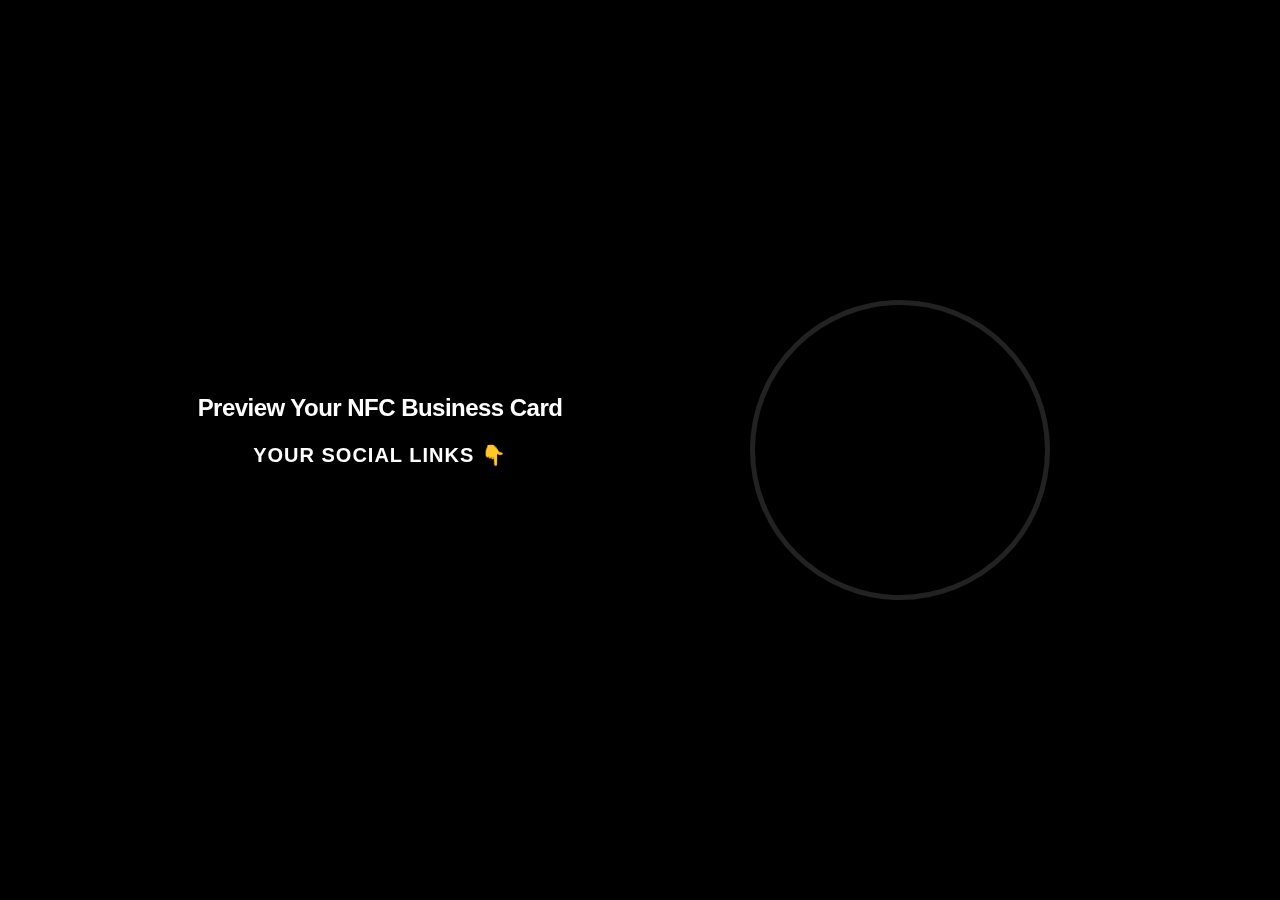
==== commit 8be03a9e: "link preview" ====
--- a/profile-preview.html
+++ b/profile-preview.html
@@ -1,41 +1,48 @@
 <!DOCTYPE html>
 <html lang="en">
+
 <head>
   <meta charset="UTF-8">
   <meta name="viewport" content="width=device-width, initial-scale=1.0">
   <title>Business Card Preview</title>
   <meta property="og:title" content="Main page" />
-    <meta name="twitter:title" content="Main page" />
-    <meta name="description" content="This is the main (index) page of your project." />
-    <meta name="og:description" content="This is the main (index) page of your project." />
-    <meta name="twitter:description" content="This is the main (index) page of your project." />
-    <meta name="og:image" content="assets/uploads/synq-tech-black.jpg?p=eu3pl4hW" />
-    <meta name="twitter:image" content="assets/uploads/synq-tech-black.jpg?p=eu3pl4hW" />
-    <link rel="icon" sizes="any" href="assets/svg/favicon-default.svg" type="image/svg+xml">
-
-    <link rel="preconnect" href="https://fonts.gstatic.com/" crossorigin>
-    <link href="css/slides-customized.min.css?p=eu3pl4hW&rnd=26129" rel="stylesheet" type="text/css" id="js-slides-css">
-
-    
-    <!-- Fonts and Material Icons -->
-    <link rel="stylesheet" as="font" href="https://fonts.googleapis.com/css2?family=Material+Icons&display=swap" id="js-google-fonts" />
-    <style id="js-slides-fonts">
-        .slides { font-family: -apple-system,BlinkMacSystemFont,"Segoe UI",Roboto,Oxygen-Sans,Ubuntu,Cantarell,"Helvetica Neue",sans-serif; }
-    </style>
-<link rel="stylesheet" type="text/css" href="https://cdn.jsdelivr.net/npm/slick-carousel@1.8.1/slick/slick.css"/>
-<link href="css/swiper.min.css" rel="stylesheet" type="text/css">
-<link href="css/custom_5Hx3C0cw.css?p=eu3pl4hW&rnd=878998" rel="stylesheet" type="text/css">    
-    <link rel="preload" href="assets/svg/icon-set.svg?p=eu3pl4hW" as="image" type="image/svg+xml" crossorigin>
-
-<!-- Global site tag (gtag.js) - Google Analytics -->
-<script async src="https://www.googletagmanager.com/gtag/js?id="></script>
-<script>
-  window.dataLayer = window.dataLayer || [];
-  function gtag(){dataLayer.push(arguments);}
-  gtag('js', new Date());
-
-  gtag('config', '');
-</script>
+  <meta name="twitter:title" content="Main page" />
+  <meta name="description" content="This is the main (index) page of your project." />
+  <meta name="og:description" content="This is the main (index) page of your project." />
+  <meta name="twitter:description" content="This is the main (index) page of your project." />
+  <meta name="og:image" content="assets/uploads/synq-tech-black.jpg?p=eu3pl4hW" />
+  <meta name="twitter:image" content="assets/uploads/synq-tech-black.jpg?p=eu3pl4hW" />
+  <link rel="icon" sizes="any" href="assets/svg/favicon-default.svg" type="image/svg+xml">
+
+  <link rel="preconnect" href="https://fonts.gstatic.com/" crossorigin>
+  <link href="css/slides-customized.min.css?p=eu3pl4hW&rnd=26129" rel="stylesheet" type="text/css" id="js-slides-css">
+
+
+  <!-- Fonts and Material Icons -->
+  <link rel="stylesheet" as="font" href="https://fonts.googleapis.com/css2?family=Material+Icons&display=swap"
+    id="js-google-fonts" />
+  <style id="js-slides-fonts">
+    .slides {
+      font-family: -apple-system, BlinkMacSystemFont, "Segoe UI", Roboto, Oxygen-Sans, Ubuntu, Cantarell, "Helvetica Neue", sans-serif;
+    }
+  </style>
+  <link rel="stylesheet" type="text/css" href="https://cdn.jsdelivr.net/npm/slick-carousel@1.8.1/slick/slick.css" />
+  <link href="css/swiper.min.css" rel="stylesheet" type="text/css">
+  <link href="css/custom_5Hx3C0cw.css?p=eu3pl4hW&rnd=878998" rel="stylesheet" type="text/css">
+  <link rel="preload" href="assets/svg/icon-set.svg?p=eu3pl4hW" as="image" type="image/svg+xml" crossorigin>
+
+  <!-- Global site tag (gtag.js) - Google Analytics -->
+  <script async src="https://www.googletagmanager.com/gtag/js?id="></script>
+  <script>
+    window.dataLayer = window.dataLayer || [];
+
+    function gtag() {
+      dataLayer.push(arguments);
+    }
+    gtag('js', new Date());
+
+    gtag('config', '');
+  </script>
 
   <style>
     * {
@@ -91,6 +98,7 @@
 
     .social-links {
       margin-top: 20px;
+      margin-bottom: 20px;
       text-align: center;
     }
 
@@ -139,6 +147,7 @@
       object-fit: cover;
       border: 5px solid #222;
     }
+
     .social-links {
       text-align: center;
     }
@@ -186,7 +195,7 @@
 
     .tiktok {
       background-color: #4a4848;
-      
+
     }
 
     .website {
@@ -199,119 +208,91 @@
       fill: #fff;
     }
   </style>
+
+  <script>
+    const facebookSvg = `<svg xmlns="http://www.w3.org/2000/svg" viewBox="0 0 24 24">
+                <path
+                  d="M22.675 0H1.325C.594 0 0 .593 0 1.324v21.351C0 23.407.593 24 1.325 24H12.82v-9.294H9.692v-3.622h3.127V8.412c0-3.1 1.893-4.788 4.658-4.788 1.324 0 2.462.099 2.795.143v3.24l-1.917.001c-1.504 0-1.794.715-1.794 1.763v2.312h3.587l-.467 3.622h-3.12V24h6.116c.73 0 1.324-.593 1.324-1.325V1.325C24 .593 23.407 0 22.675 0z" />
+              </svg>`
+
+    const instagramSvg = `<svg xmlns="http://www.w3.org/2000/svg" width="16" height="16" fill="currentColor" class="bi bi-instagram"
+                viewBox="0 0 16 16">
+                <path
+                  d="M8 0C5.829 0 5.556.01 4.703.048 3.85.088 3.269.222 2.76.42a3.9 3.9 0 0 0-1.417.923A3.9 3.9 0 0 0 .42 2.76C.222 3.268.087 3.85.048 4.7.01 5.555 0 5.827 0 8.001c0 2.172.01 2.444.048 3.297.04.852.174 1.433.372 1.942.205.526.478.972.923 1.417.444.445.89.719 1.416.923.51.198 1.09.333 1.942.372C5.555 15.99 5.827 16 8 16s2.444-.01 3.298-.048c.851-.04 1.434-.174 1.943-.372a3.9 3.9 0 0 0 1.416-.923c.445-.445.718-.891.923-1.417.197-.509.332-1.09.372-1.942C15.99 10.445 16 10.173 16 8s-.01-2.445-.048-3.299c-.04-.851-.175-1.433-.372-1.941a3.9 3.9 0 0 0-.923-1.417A3.9 3.9 0 0 0 13.24.42c-.51-.198-1.092-.333-1.943-.372C10.443.01 10.172 0 7.998 0zm-.717 1.442h.718c2.136 0 2.389.007 3.232.046.78.035 1.204.166 1.486.275.373.145.64.319.92.599s.453.546.598.92c.11.281.24.705.275 1.485.039.843.047 1.096.047 3.231s-.008 2.389-.047 3.232c-.035.78-.166 1.203-.275 1.485a2.5 2.5 0 0 1-.599.919c-.28.28-.546.453-.92.598-.28.11-.704.24-1.485.276-.843.038-1.096.047-3.232.047s-2.39-.009-3.233-.047c-.78-.036-1.203-.166-1.485-.276a2.5 2.5 0 0 1-.92-.598 2.5 2.5 0 0 1-.6-.92c-.109-.281-.24-.705-.275-1.485-.038-.843-.046-1.096-.046-3.233s.008-2.388.046-3.231c.036-.78.166-1.204.276-1.486.145-.373.319-.64.599-.92s.546-.453.92-.598c.282-.11.705-.24 1.485-.276.738-.034 1.024-.044 2.515-.045zm4.988 1.328a.96.96 0 1 0 0 1.92.96.96 0 0 0 0-1.92m-4.27 1.122a4.109 4.109 0 1 0 0 8.217 4.109 4.109 0 0 0 0-8.217m0 1.441a2.667 2.667 0 1 1 0 5.334 2.667 2.667 0 0 1 0-5.334" />
+              </svg>
+            </a>
+          </div>`
+
+    const linkedInSvg = `<svg xmlns="http://www.w3.org/2000/svg" viewBox="0 0 24 24">
+                <path
+                  d="M22.23 0H1.77C.792 0 0 .774 0 1.729v20.542C0 23.227.792 24 1.77 24h20.46c.977 0 1.77-.774 1.77-1.729V1.729C24 .774 23.207 0 22.23 0zM7.088 20.452H3.543V9.045h3.545v11.407zM5.315 7.775c-1.148 0-2.078-.937-2.078-2.095 0-1.157.93-2.094 2.078-2.094 1.146 0 2.078.937 2.078 2.094 0 1.158-.932 2.095-2.078 2.095zM20.452 20.452h-3.545v-5.68c0-1.355-.026-3.103-1.891-3.103-1.892 0-2.182 1.476-2.182 2.994v5.789H9.636V9.045h3.4v1.561h.048c.474-.899 1.637-1.848 3.373-1.848 3.607 0 4.272 2.373 4.272 5.463v6.231z" />
+              </svg>`
+
+    const tiktokSvg =
+      `<svg xmlns="http://www.w3.org/2000/svg" width="16" height="16" fill="currentColor" class="bi bi-tiktok"
+                viewBox="0 0 16 16">
+                <path
+                  d="M9 0h1.98c.144.715.54 1.617 1.235 2.512C12.895 3.389 13.797 4 15 4v2c-1.753 0-3.07-.814-4-1.829V11a5 5 0 1 1-5-5v2a3 3 0 1 0 3 3z" />
+              </svg>`
+
+
+    const websiteSvg = `<svg xmlns="http://www.w3.org/2000/svg" width="16" height="16" fill="currentColor"
+              class="bi bi-browser-edge" viewBox="0 0 16 16">
+              <path
+                d="M9.482 9.341c-.069.062-.17.153-.17.309 0 .162.107.325.3.456.877.613 2.521.54 2.592.538h.002c.667 0 1.32-.18 1.894-.519A3.84 3.84 0 0 0 16 6.819c.018-1.316-.44-2.218-.666-2.664l-.04-.08C13.963 1.487 11.106 0 8 0A8 8 0 0 0 .473 5.29C1.488 4.048 3.183 3.262 5 3.262c2.83 0 5.01 1.885 5.01 4.797h-.004v.002c0 .338-.168.832-.487 1.244l.006-.006z" />
+              <path
+                d="M.01 7.753a8.14 8.14 0 0 0 .753 3.641 8 8 0 0 0 6.495 4.564 5 5 0 0 1-.785-.377h-.01l-.12-.075a5.5 5.5 0 0 1-1.56-1.463A5.543 5.543 0 0 1 6.81 5.8l.01-.004.025-.012c.208-.098.62-.292 1.167-.285q.194.001.384.033a4 4 0 0 0-.993-.698l-.01-.005C6.348 4.282 5.199 4.263 5 4.263c-2.44 0-4.824 1.634-4.99 3.49m10.263 7.912q.133-.04.265-.084-.153.047-.307.086z" />
+              <path
+                d="M10.228 15.667a5 5 0 0 0 .303-.086l.082-.025a8.02 8.02 0 0 0 4.162-3.3.25.25 0 0 0-.331-.35q-.322.168-.663.294a6.4 6.4 0 0 1-2.243.4c-2.957 0-5.532-2.031-5.532-4.644q.003-.203.046-.399a4.54 4.54 0 0 0-.46 5.898l.003.005c.315.441.707.821 1.158 1.121h.003l.144.09c.877.55 1.721 1.078 3.328.996" />
+            </svg>`
+  </script>
 </head>
+
 <body>
   <nav class="sidebar" data-sidebar-id="1">
-    <div class="close"><svg><use href="assets/svg/icons.svg#close"></use></svg></div>
+    <div class="close"><svg>
+        <use href="assets/svg/icons.svg#close"></use>
+      </svg></div>
     <div class="content">
-       <div class="center"><a class="button blue rounded small" href="login.html">LOGIN</a> <a class="button green rounded small" href="pricing.html">BUY CARD</a></div>
+      <div class="center"><a class="button blue rounded small" href="login.html">LOGIN</a> <a
+          class="button green rounded small" href="pricing.html">BUY CARD</a></div>
       <ul class="mainMenu margin-top-3">
         <li><a href="index.html">HOME</a></li>
         <li><a href="how-it-works.html">HOW IT WORKS</a></li>
         <li><a href="pricing.html">PRICING</a></li>
         <li><a href="contact.html">CONTACT US</a></li>
       </ul>
-       <ul class="subMenu small opacity-8">
+      <ul class="subMenu small opacity-8">
         <li><a href="#">FAQ</a></li>
         <li><a href="#">TERMS & CONDITIONS</a></li>
         <li><a href="#">ABOUT US</a></li>
-       
+
       </ul>
       <ul class="social opacity-8">
-        <li><a href="#"><svg><use href="assets/svg/icons.svg#facebook"></use></svg></a></li>
-        <li><a href="#"><svg><use href="assets/svg/icons.svg#twitter"></use></svg></a></li>
-        <li><a href="#"><svg><use href="assets/svg/icons.svg#instagram"></use></svg></a></li>
+        <li><a href="#"><svg>
+              <use href="assets/svg/icons.svg#facebook"></use>
+            </svg></a></li>
+        <li><a href="#"><svg>
+              <use href="assets/svg/icons.svg#twitter"></use>
+            </svg></a></li>
+        <li><a href="#"><svg>
+              <use href="assets/svg/icons.svg#instagram"></use>
+            </svg></a></li>
       </ul>
     </div>
   </nav>
 
-  
+
   <div class="preview-container">
     <!-- Left Side: Details -->
     <div class="details">
       <h1>Preview Your NFC Business Card</h1>
-
-      <div class="info-item">
-        <span>👤 NAME</span>
-        <span>:</span>
-      </div>
-
-      <div class="info-item">
-        <span>💼 Job Title</span>
-        <span>:</span>
-      </div>
-
-      <div class="info-item">
-        <span>🏢 COMPANY NAME</span>
-        <span>:</span>
-      </div>
-
-      <div class="info-item">
-        <span>📞 PHONE</span>
-        <span>:</span>
-      </div>
-
-      <div class="info-item">
-        <span>✉️ EMAIL</span>
-        <span>:</span>
-      </div>
-
-      <div class="info-item">
-        <span>🌍 ABOUT ME</span>
-        <span>:</span>
-      </div>
-
       <div class="social-links">
         <h2>Your Social Links 👇</h2>
-        <div class="social-icons">
-          <!-- Facebook -->
-          <div class="social-button facebook">
-            <a href="https://www.facebook.com/@yourprofile" title="facebook" target="_blank">
-            <svg xmlns="http://www.w3.org/2000/svg" viewBox="0 0 24 24">
-              <path d="M22.675 0H1.325C.594 0 0 .593 0 1.324v21.351C0 23.407.593 24 1.325 24H12.82v-9.294H9.692v-3.622h3.127V8.412c0-3.1 1.893-4.788 4.658-4.788 1.324 0 2.462.099 2.795.143v3.24l-1.917.001c-1.504 0-1.794.715-1.794 1.763v2.312h3.587l-.467 3.622h-3.12V24h6.116c.73 0 1.324-.593 1.324-1.325V1.325C24 .593 23.407 0 22.675 0z"/>
-            </svg>
-          </a>
-          </div>
-    
-          <!-- Instagram -->
-          <div class="social-button instagram">
-            <a href="https://www.instagram.com/@yourprofile" title="instagram" target="_blank">
-              <svg xmlns="http://www.w3.org/2000/svg" width="16" height="16" fill="currentColor" class="bi bi-instagram" viewBox="0 0 16 16">
-                <path d="M8 0C5.829 0 5.556.01 4.703.048 3.85.088 3.269.222 2.76.42a3.9 3.9 0 0 0-1.417.923A3.9 3.9 0 0 0 .42 2.76C.222 3.268.087 3.85.048 4.7.01 5.555 0 5.827 0 8.001c0 2.172.01 2.444.048 3.297.04.852.174 1.433.372 1.942.205.526.478.972.923 1.417.444.445.89.719 1.416.923.51.198 1.09.333 1.942.372C5.555 15.99 5.827 16 8 16s2.444-.01 3.298-.048c.851-.04 1.434-.174 1.943-.372a3.9 3.9 0 0 0 1.416-.923c.445-.445.718-.891.923-1.417.197-.509.332-1.09.372-1.942C15.99 10.445 16 10.173 16 8s-.01-2.445-.048-3.299c-.04-.851-.175-1.433-.372-1.941a3.9 3.9 0 0 0-.923-1.417A3.9 3.9 0 0 0 13.24.42c-.51-.198-1.092-.333-1.943-.372C10.443.01 10.172 0 7.998 0zm-.717 1.442h.718c2.136 0 2.389.007 3.232.046.78.035 1.204.166 1.486.275.373.145.64.319.92.599s.453.546.598.92c.11.281.24.705.275 1.485.039.843.047 1.096.047 3.231s-.008 2.389-.047 3.232c-.035.78-.166 1.203-.275 1.485a2.5 2.5 0 0 1-.599.919c-.28.28-.546.453-.92.598-.28.11-.704.24-1.485.276-.843.038-1.096.047-3.232.047s-2.39-.009-3.233-.047c-.78-.036-1.203-.166-1.485-.276a2.5 2.5 0 0 1-.92-.598 2.5 2.5 0 0 1-.6-.92c-.109-.281-.24-.705-.275-1.485-.038-.843-.046-1.096-.046-3.233s.008-2.388.046-3.231c.036-.78.166-1.204.276-1.486.145-.373.319-.64.599-.92s.546-.453.92-.598c.282-.11.705-.24 1.485-.276.738-.034 1.024-.044 2.515-.045zm4.988 1.328a.96.96 0 1 0 0 1.92.96.96 0 0 0 0-1.92m-4.27 1.122a4.109 4.109 0 1 0 0 8.217 4.109 4.109 0 0 0 0-8.217m0 1.441a2.667 2.667 0 1 1 0 5.334 2.667 2.667 0 0 1 0-5.334"/>
-              </svg>           
-          </a>
-          </div>
-    
-          <!-- LinkedIn -->
-          <div class="social-button linkedin">
-            <a href="https://www.linkedin.com/@yourprofile" title="LinkedIn" target="_blank">
-            <svg xmlns="http://www.w3.org/2000/svg" viewBox="0 0 24 24">
-              <path d="M22.23 0H1.77C.792 0 0 .774 0 1.729v20.542C0 23.227.792 24 1.77 24h20.46c.977 0 1.77-.774 1.77-1.729V1.729C24 .774 23.207 0 22.23 0zM7.088 20.452H3.543V9.045h3.545v11.407zM5.315 7.775c-1.148 0-2.078-.937-2.078-2.095 0-1.157.93-2.094 2.078-2.094 1.146 0 2.078.937 2.078 2.094 0 1.158-.932 2.095-2.078 2.095zM20.452 20.452h-3.545v-5.68c0-1.355-.026-3.103-1.891-3.103-1.892 0-2.182 1.476-2.182 2.994v5.789H9.636V9.045h3.4v1.561h.048c.474-.899 1.637-1.848 3.373-1.848 3.607 0 4.272 2.373 4.272 5.463v6.231z"/>
-            </svg>
-          </a>
-          </div>
-
-          <!-- Tik-tok -->
-          <div class="social-button tiktok">
-            <a href="https://www.tiktok.com/@yourprofile" title="TikTok" target="_blank">
-              <svg xmlns="http://www.w3.org/2000/svg" width="16" height="16" fill="currentColor" class="bi bi-tiktok" viewBox="0 0 16 16">
-                <path d="M9 0h1.98c.144.715.54 1.617 1.235 2.512C12.895 3.389 13.797 4 15 4v2c-1.753 0-3.07-.814-4-1.829V11a5 5 0 1 1-5-5v2a3 3 0 1 0 3 3z"/>
-              </svg>
-            </a>
-          </div>
-          
-           <!-- Website -->
-           <div class="social-button website">
-            <a href="https://www.website.com/" title="website" target="_blank"></a>
-            <svg xmlns="http://www.w3.org/2000/svg" width="16" height="16" fill="currentColor" class="bi bi-browser-edge" viewBox="0 0 16 16">
-              <path d="M9.482 9.341c-.069.062-.17.153-.17.309 0 .162.107.325.3.456.877.613 2.521.54 2.592.538h.002c.667 0 1.32-.18 1.894-.519A3.84 3.84 0 0 0 16 6.819c.018-1.316-.44-2.218-.666-2.664l-.04-.08C13.963 1.487 11.106 0 8 0A8 8 0 0 0 .473 5.29C1.488 4.048 3.183 3.262 5 3.262c2.83 0 5.01 1.885 5.01 4.797h-.004v.002c0 .338-.168.832-.487 1.244l.006-.006z"/>
-              <path d="M.01 7.753a8.14 8.14 0 0 0 .753 3.641 8 8 0 0 0 6.495 4.564 5 5 0 0 1-.785-.377h-.01l-.12-.075a5.5 5.5 0 0 1-1.56-1.463A5.543 5.543 0 0 1 6.81 5.8l.01-.004.025-.012c.208-.098.62-.292 1.167-.285q.194.001.384.033a4 4 0 0 0-.993-.698l-.01-.005C6.348 4.282 5.199 4.263 5 4.263c-2.44 0-4.824 1.634-4.99 3.49m10.263 7.912q.133-.04.265-.084-.153.047-.307.086z"/>
-              <path d="M10.228 15.667a5 5 0 0 0 .303-.086l.082-.025a8.02 8.02 0 0 0 4.162-3.3.25.25 0 0 0-.331-.35q-.322.168-.663.294a6.4 6.4 0 0 1-2.243.4c-2.957 0-5.532-2.031-5.532-4.644q.003-.203.046-.399a4.54 4.54 0 0 0-.46 5.898l.003.005c.315.441.707.821 1.158 1.121h.003l.144.09c.877.55 1.721 1.078 3.328.996"/>
-            </svg>
-          </a>
-          </div>
+        <div class="social-icons" id="socialIcons">
 
         </div>
+
       </div>
     </div>
 
@@ -320,6 +301,83 @@
       <img src="https://via.placeholder.com/300" alt="Avatar">
     </div>
   </div>
-
+  <form action="#"></form>
 </body>
-</html>
+<script>
+  const userProps = {
+    'first_name': {
+      key: "name",
+      "icon": "👤"
+    },
+    'occupation': {
+      key: "job title",
+      icon: "💼"
+    },
+    'company': {
+      key: "company name",
+      icon: "🏢",
+    },
+    'phone': {
+      key: "phone",
+      icon: "📞"
+    },
+    'email': {
+      key: "email",
+      icon: "✉️"
+    },
+    'about': {
+      key: "about me",
+      icon: "🌍"
+    }
+  }
+  const user = localStorage.getItem('user')
+  // Function to create and append properties
+  function displayPreviewData(data) {
+    const detailsContainer = document.querySelector(".preview-container .details");
+    const socialIconsContainer = document.getElementById("socialIcons");
+    const socialLinks = {
+      facebook_url: facebookSvg,
+      instagram_url: instagramSvg,
+      linkedin_url: linkedInSvg,
+      tiktok_url: tiktokSvg,
+      website: websiteSvg,
+    };
+
+    Object.keys(socialLinks).map((ky) => {
+      console.log({
+        ky
+      })
+      const link = data[ky];
+      const icon = socialLinks[ky];
+
+      const socialButton = document.createElement("div");
+      socialButton.classList.add("social-button", ky);
+
+      socialButton.innerHTML =
+        `<div class="social-button ${ky.replace('_url', '')}"><a href="${link}" title="${ky}" target="_blank">${icon}</a></div>`;
+      socialIconsContainer.appendChild(socialButton);
+    });
+
+    for (let key in data) {
+      if (!Object.keys(userProps).includes(key)) continue;
+      const item = document.createElement("div");
+      item.className = "info-item";
+      const formattedKey = (userProps[key].key || "").toUpperCase()
+      item.innerHTML =
+        `<span>${userProps[key]?.icon} ${formattedKey} :</span><span>${ (key == 'first_name')? data['first_name'] + " " + data['last_name']: data[key]}</span>`;
+      detailsContainer.appendChild(item);
+    }
+  }
+  const form = document.querySelector('form')
+  const formData = new FormData(form)
+  formData.set('user', user)
+  fetch('user.php', {
+      method: 'POST',
+      body: formData
+    })
+    .then(response => response.json())
+    .then(data => displayPreviewData(data))
+    .catch(error => console.error('Error:', error));
+</script>
+
+</html>